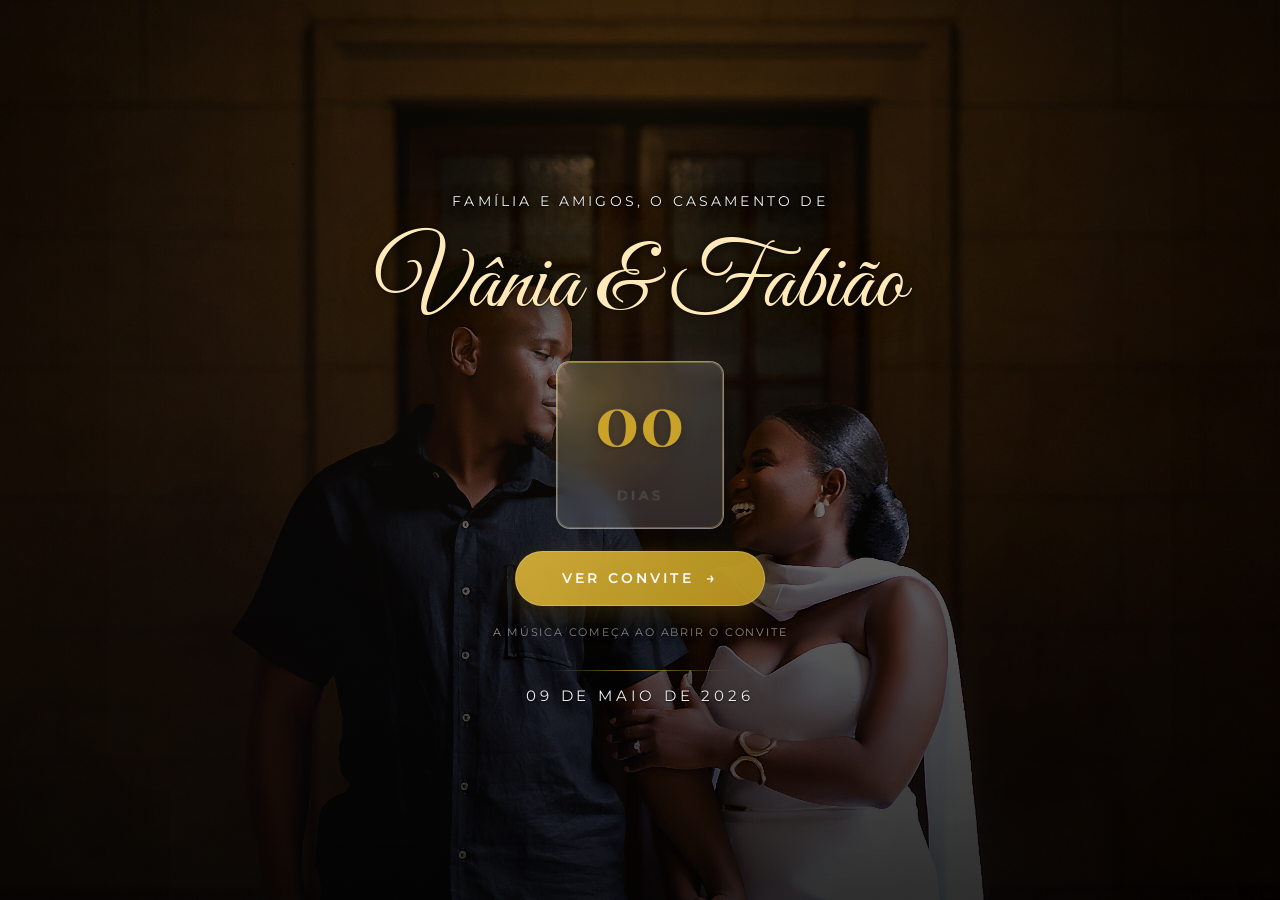
==== index.html @ e062f53d "fix: usar index como capa + corrigir links + limpeza" ====
<!DOCTYPE html>
<html lang="pt-MZ">
<head>
  <meta charset="UTF-8" />
  <meta name="viewport" content="width=device-width, initial-scale=1.0" />
  <title>Vânia & Fabião | Convite de Casamento</title>
  <meta name="description" content="Vânia & Fabião — 09 de Maio de 2026. Com grande alegria, convidamos para celebrar connosco este momento especial." />
  <meta property="og:title" content="Vânia & Fabião | Convite de Casamento" />
  <meta property="og:description" content="Save the Date — 09 de Maio de 2026." />
  <meta property="og:type" content="website" />
  <meta property="og:image" content="https://vaniaefabiao2026.com/images/capa.jpg" />
  <meta name="twitter:card" content="summary_large_image" />
  <meta name="theme-color" content="#1a1a1a" />
  <link rel="icon" href="data:image/svg+xml,%3Csvg xmlns='http://www.w3.org/2000/svg' viewBox='0 0 64 64'%3E%3Cdefs%3E%3CradialGradient id='g' cx='35%25' cy='30%25'%3E%3Cstop offset='0' stop-color='%23F7E7CE'/%3E%3Cstop offset='1' stop-color='%23D4AF37'/%3E%3C/radialGradient%3E%3C/defs%3E%3Crect width='64' height='64' rx='14' fill='%231a1a1a'/%3E%3Cpath d='M32 48s-14-8.6-20-18.6C7 20.5 13 14 20.5 14c4.3 0 8.2 2.2 10.5 5.6C33.3 16.2 37.2 14 41.5 14 49 14 55 20.5 52 29.4 46 39.4 32 48 32 48z' fill='url(%23g)'/%3E%3C/svg%3E" />
  <link rel="preconnect" href="https://fonts.googleapis.com">
  <link rel="preconnect" href="https://fonts.gstatic.com" crossorigin>
  <link href="https://fonts.googleapis.com/css2?family=Great+Vibes&family=Montserrat:wght@300;400;500;600;700&family=Philosopher:wght@400;700&family=Playfair+Display:wght@400;700;900&display=swap" rel="stylesheet">
  <link rel="stylesheet" href="style.css">
</head>
<body>
  <audio id="bgMusic" loop>
    <source src="audio/teeks-first-time.mp3" type="audio/mpeg">
  </audio>

  <main>
    <header class="cover-hero" id="topo" aria-label="Capa do convite">
      <div class="cover-vignette" aria-hidden="true"></div>
      <div class="cover-grain" aria-hidden="true"></div>
      <div class="cover-inner">
        <p class="cover-kicker">Família e amigos, o casamento de</p>

        <h1 class="cover-names">Vânia &amp; Fabião</h1>

        <div class="cover-countdown" aria-label="Contagem regressiva">
          <div class="cover-countdown-box" role="group" aria-label="Dias restantes">
            <div class="cover-days" id="heroDays">00</div>
            <div class="cover-days-label">DIAS</div>
          </div>
        </div>

        <a class="cover-cta" href="convite.html" id="openInvite">Ver convite</a>

        <p class="cover-audio-hint">A música começa ao abrir o convite</p>

        <p class="cover-date" aria-label="Data do casamento">09 de Maio de 2026</p>
      </div>
    </header>
  </main>

  <script src="script.js"></script>
</body>
</html>
---- style.css ----
/* Reset e Variáveis Premium com Melhor Visibilidade */
:root {
  --gold: #D4AF37;
  --gold-dark: #B8941F;
  --gold-light: #F4E5C2;
  --champagne: #F7E7CE;
  --ivory: #FFF8F0;
  --cream: #FAF7F2;
  --platinum: #E5E4E2;
  --diamond: #B9F2FF;
  --rose-gold: #E8B4B8;
  --dark: #1A1A1A;
  --text: #2C2C2C;
  --text-light: #4A4A4A;
  --accent: #8B7355;
  --shadow-soft: rgba(0, 0, 0, 0.08);
  --shadow-medium: rgba(0, 0, 0, 0.12);
  --shadow-strong: rgba(0, 0, 0, 0.16);
  --gold-glow: rgba(212, 175, 55, 0.15);
  --gold-shine: rgba(255, 255, 255, 0.8);
  --soft-dark: rgba(0, 0, 0, 0.55);
  --card: #ffffff;
  --shadow: 0 18px 45px rgba(0, 0, 0, 0.14);
  --radius: 24px;
  --max: 1180px;
}

* {
  box-sizing: border-box;
  margin: 0;
  padding: 0;
}

html {
  scroll-behavior: smooth;
  background-color: var(--ivory);
}

body {
  font-family: 'Montserrat', sans-serif;
  font-weight: 400;
  line-height: 1.6;
  -webkit-font-smoothing: antialiased;
  -moz-osx-font-smoothing: grayscale;
  background: var(--ivory);
  color: var(--text-light);
  overflow-x: hidden;
}

.back-to-cover {
  position: fixed;
  top: 16px;
  left: 16px;
  z-index: 70;
  display: inline-flex;
  align-items: center;
  gap: 6px;
  font-family: 'Philosopher', serif;
  font-size: 0.74rem;
  font-weight: 700;
  letter-spacing: 0.18em;
  text-transform: uppercase;
  color: #3a3228;
  text-decoration: none;
  padding: 11px 18px 11px 14px;
  border-radius: 999px;
  background: rgba(255, 253, 248, 0.82);
  -webkit-backdrop-filter: blur(14px);
  backdrop-filter: blur(14px);
  border: 1px solid rgba(255, 255, 255, 0.9);
  box-shadow:
    0 2px 4px rgba(0, 0, 0, 0.04),
    0 12px 32px rgba(0, 0, 0, 0.12),
    inset 0 1px 0 rgba(255, 255, 255, 0.95);
  transition: transform 0.28s ease, box-shadow 0.28s ease, color 0.2s ease, border-color 0.2s ease;
}

.back-to-cover__glyph {
  font-size: 1.15rem;
  line-height: 1;
  font-weight: 400;
  color: var(--gold-dark);
  opacity: 0.9;
  margin-right: 1px;
}

.back-to-cover:hover {
  transform: translateY(-2px);
  color: var(--gold-dark);
  border-color: rgba(212, 175, 55, 0.45);
  box-shadow:
    0 4px 8px rgba(0, 0, 0, 0.06),
    0 18px 40px rgba(0, 0, 0, 0.14),
    0 0 0 1px rgba(212, 175, 55, 0.2),
    inset 0 1px 0 rgba(255, 255, 255, 1);
}

@media (max-width: 640px) {
  .back-to-cover {
    font-size: 0.68rem;
    padding: 9px 14px 9px 12px;
    top: 12px;
    left: 12px;
    letter-spacing: 0.14em;
  }
}

/* ==========================================
   CAPA (cover) — estilo minimal e premium
   ========================================== */

.cover-hero {
  min-height: 100vh;
  position: relative;
  display: grid;
  place-items: center;
  padding: 56px 18px;
  text-align: center;
  color: rgba(255, 255, 255, 0.92);
  background:
    linear-gradient(180deg, rgba(0, 0, 0, 0.28), rgba(0, 0, 0, 0.42)),
    radial-gradient(circle at 50% 15%, rgba(212, 175, 55, 0.14), transparent 55%),
    radial-gradient(circle at 20% 80%, rgba(232, 180, 184, 0.08), transparent 55%),
    url('images/foto.jpg') center 20%/cover no-repeat;
}

.cover-hero::before {
  content: '';
  position: absolute;
  inset: 0;
  background: linear-gradient(180deg, rgba(0,0,0,0.35), rgba(0,0,0,0.18) 52%, rgba(0,0,0,0.45));
  pointer-events: none;
}

.cover-hero::after {
  content: '';
  position: absolute;
  inset: 0;
  background:
    radial-gradient(circle at 50% 35%, rgba(0,0,0,0.05), rgba(0,0,0,0.38) 72%);
  pointer-events: none;
}

.cover-vignette {
  position: absolute;
  inset: 0;
  pointer-events: none;
  z-index: 1;
  box-shadow: inset 0 0 min(120px, 16vw) rgba(0, 0, 0, 0.14);
  background: radial-gradient(ellipse 78% 72% at 50% 45%, transparent 58%, rgba(0, 0, 0, 0.08) 100%);
}

.cover-grain {
  position: absolute;
  inset: 0;
  pointer-events: none;
  z-index: 1;
  opacity: 0.045;
  mix-blend-mode: overlay;
  background-image: url("data:image/svg+xml,%3Csvg xmlns='http://www.w3.org/2000/svg' width='280' height='280'%3E%3Cfilter id='n'%3E%3CfeTurbulence type='fractalNoise' baseFrequency='0.85' numOctaves='3' stitchTiles='stitch'/%3E%3C/filter%3E%3Crect width='100%25' height='100%25' filter='url(%23n)'/%3E%3C/svg%3E");
  background-size: 220px 220px;
}

.cover-inner {
  position: relative;
  z-index: 2;
  width: min(880px, 92vw);
  display: grid;
  justify-items: center;
  gap: 22px;
}

@media (prefers-reduced-motion: no-preference) {
  .cover-inner {
    animation: coverInnerIn 0.88s cubic-bezier(0.22, 1, 0.36, 1) both;
    animation-delay: 0.05s;
  }
}

@keyframes coverInnerIn {
  from {
    opacity: 0;
    transform: translateY(16px);
  }
  to {
    opacity: 1;
    transform: translateY(0);
  }
}

.cover-kicker {
  margin: 0;
  font-size: 0.9rem;
  letter-spacing: 0.22em;
  text-transform: uppercase;
  color: rgba(255, 255, 255, 0.95);
  text-shadow:
    0 0 1px rgba(0,0,0,0.85),
    0 1px 2px rgba(0,0,0,0.75),
    0 2px 16px rgba(0,0,0,0.55),
    0 4px 28px rgba(0,0,0,0.35);
  transform: translateY(-2px);
}

.cover-names {
  margin: 0;
  font-family: 'Great Vibes', cursive;
  font-weight: 400;
  font-size: clamp(3.2rem, 7.5vw, 5.8rem);
  line-height: 1.04;
  color: #ffe9b8;
  text-shadow:
    0 0 2px rgba(0,0,0,0.55),
    0 1px 0 rgba(0,0,0,0.35),
    0 2px 12px rgba(0,0,0,0.65),
    0 4px 28px rgba(0,0,0,0.45),
    0 0 52px rgba(212, 175, 55, 0.28);
}

.cover-countdown {
  margin-top: 6px;
}

.cover-countdown-box {
  width: min(168px, 52vw);
  aspect-ratio: 1 / 1;
  display: grid;
  place-items: center;
  border-radius: 14px;
  border: 1px solid rgba(255, 255, 255, 0.42);
  background: rgba(255, 255, 255, 0.14);
  -webkit-backdrop-filter: blur(10px);
  backdrop-filter: blur(10px);
  box-shadow:
    0 12px 40px rgba(0,0,0,0.18),
    0 0 0 1px rgba(212, 175, 55, 0.22) inset;
  position: relative;
  overflow: hidden;
}

.cover-countdown-box::before {
  content: '';
  position: absolute;
  inset: 0;
  padding: 1px;
  border-radius: 14px;
  background: linear-gradient(135deg, rgba(212,175,55,0.55), rgba(255,255,255,0.10), rgba(212,175,55,0.28));
  -webkit-mask: linear-gradient(#000 0 0) content-box, linear-gradient(#000 0 0);
  -webkit-mask-composite: xor;
  mask: linear-gradient(#000 0 0) content-box, linear-gradient(#000 0 0);
  mask-composite: exclude;
  pointer-events: none;
  opacity: 0.85;
}

.cover-countdown-box::after {
  content: '';
  position: absolute;
  inset: -20%;
  background: radial-gradient(circle at 30% 30%, rgba(212,175,55,0.18), transparent 45%);
  transform: translateZ(0);
  pointer-events: none;
  animation: coverGlow 6s ease-in-out infinite;
}

.cover-days {
  font-family: 'Playfair Display', serif;
  font-weight: 700;
  font-size: clamp(3.2rem, 8vw, 4.3rem);
  line-height: 1;
  color: #c9a227;
  letter-spacing: 0.02em;
  position: relative;
  z-index: 1;
  animation: coverNumberBreath 3.8s ease-in-out infinite;
  text-shadow:
    0 0 1px rgba(255,255,255,0.4),
    0 1px 2px rgba(0,0,0,0.35),
    0 2px 12px rgba(0,0,0,0.25);
}

.cover-days-label {
  margin-top: -10px;
  font-size: 0.8rem;
  letter-spacing: 0.28em;
  text-transform: uppercase;
  color: rgba(40, 40, 40, 0.82);
  position: relative;
  z-index: 1;
  text-shadow: 0 0 1px rgba(255,255,255,0.5);
}

.cover-cta {
  display: inline-flex;
  align-items: center;
  justify-content: center;
  padding: 14px 46px;
  border-radius: 999px;
  border: 1px solid rgba(255, 255, 255, 0.22);
  background: linear-gradient(135deg, rgba(212, 175, 55, 0.95), rgba(184, 148, 31, 0.95));
  color: rgba(255, 255, 255, 0.96);
  text-transform: uppercase;
  letter-spacing: 0.22em;
  font-weight: 600;
  font-size: 0.9rem;
  box-shadow:
    0 16px 45px rgba(0,0,0,0.35),
    0 8px 25px rgba(212, 175, 55, 0.22);
  transition: transform 0.22s ease, filter 0.22s ease;
  position: relative;
  overflow: hidden;
}

.cover-cta::after {
  content: '→';
  font-size: 1.05em;
  margin-left: 12px;
  opacity: 0.95;
  transform: translateY(-0.5px);
}

.cover-cta::before {
  content: '';
  position: absolute;
  top: -40%;
  left: -40%;
  width: 60%;
  height: 180%;
  background: linear-gradient(90deg, transparent, rgba(255,255,255,0.40), transparent);
  transform: rotate(18deg) translateX(-140%);
  transition: transform 0.45s ease;
  pointer-events: none;
}

.cover-cta:hover {
  transform: translateY(-2px);
  filter: brightness(1.03);
}

.cover-cta:hover::before {
  transform: rotate(18deg) translateX(380%);
}

.cover-audio-hint {
  margin: -4px 0 0;
  padding: 0 12px;
  font-size: 0.7rem;
  letter-spacing: 0.16em;
  line-height: 1.45;
  text-transform: uppercase;
  color: rgba(255, 255, 255, 0.58);
  text-shadow:
    0 0 1px rgba(0, 0, 0, 0.65),
    0 1px 10px rgba(0, 0, 0, 0.35);
  max-width: 22rem;
}

.cover-date {
  margin: 8px 0 0;
  font-size: 0.95rem;
  letter-spacing: 0.25em;
  color: rgba(255, 255, 255, 0.95);
  text-transform: uppercase;
  text-shadow:
    0 0 1px rgba(0,0,0,0.8),
    0 1px 2px rgba(0,0,0,0.65),
    0 2px 16px rgba(0,0,0,0.45);
  position: relative;
  padding-top: 14px;
}

.cover-date::before {
  content: '';
  position: absolute;
  top: 0;
  left: 50%;
  transform: translateX(-50%);
  width: min(180px, 64vw);
  height: 1px;
  background: linear-gradient(90deg, transparent, rgba(212,175,55,0.75), transparent);
  opacity: 0.9;
}

@keyframes coverNumberBreath {
  0%, 100% {
    transform: translateY(0);
    text-shadow:
      0 0 1px rgba(255,255,255,0.4),
      0 1px 2px rgba(0,0,0,0.35),
      0 2px 12px rgba(0,0,0,0.25),
      0 0 18px rgba(212,175,55,0.2);
  }
  50% {
    transform: translateY(-1px);
    text-shadow:
      0 0 1px rgba(255,255,255,0.45),
      0 1px 2px rgba(0,0,0,0.38),
      0 2px 14px rgba(0,0,0,0.28),
      0 0 24px rgba(212,175,55,0.28);
  }
}

@keyframes coverGlow {
  0%, 100% { transform: translateY(0) scale(1); opacity: 0.65; }
  50% { transform: translateY(-6px) scale(1.05); opacity: 0.9; }
}

@media (prefers-reduced-motion: reduce) {
  .cover-days,
  .cover-countdown-box::after,
  .cover-cta::before,
  .cover-inner {
    animation: none !important;
    transition: none !important;
  }

  .cover-inner {
    opacity: 1;
    transform: none;
  }
}

.cover-audio {
  position: fixed;
  right: 18px;
  bottom: 18px;
  left: auto;
  width: 56px;
  height: 56px;
  border-radius: 50%;
  z-index: 1000;
  display: none;
}

@media (max-width: 640px) {
  .cover-hero {
    background:
      linear-gradient(180deg, rgba(0, 0, 0, 0.28), rgba(0, 0, 0, 0.42)),
      radial-gradient(circle at 50% 15%, rgba(212, 175, 55, 0.14), transparent 55%),
      radial-gradient(circle at 20% 80%, rgba(232, 180, 184, 0.08), transparent 55%),
      url('images/foto-cap-mobile.jpg') center 22% / cover no-repeat;
  }
}

@media (max-width: 480px) {
  .cover-inner {
    gap: 16px;
  }

  .cover-kicker {
    font-size: 0.82rem;
    letter-spacing: 0.20em;
    transform: translateY(-4px);
  }

  .cover-names {
    font-size: clamp(3.1rem, 11vw, 4.2rem);
  }

  .cover-countdown {
    margin-top: 2px;
  }

  .cover-cta {
    width: min(320px, 92vw);
    padding: 14px 20px;
  }

  .cover-audio-hint {
    font-size: 0.65rem;
    letter-spacing: 0.12em;
  }
}

img {
  max-width: 100%;
  display: block;
  border-radius: 12px;
  box-shadow: 0 8px 25px rgba(0, 0, 0, 0.1);
}

a {
  color: var(--gold);
  text-decoration: none;
  font-weight: 500;
  transition: color 0.3s ease;
}

a:hover {
  color: var(--gold-dark);
}

.container {
  width: min(92%, var(--max));
  margin: 0 auto;
  padding: 0 20px;
}

.hero {
  min-height: 100vh;
  position: relative;
  display: grid;
  place-items: center;
  overflow: hidden;
  background:
    linear-gradient(rgba(0,0,0,0.46), rgba(0,0,0,0.52)),
    url('images/capa.jpg') center/cover no-repeat;
  color: white;
  text-align: center;
}

.hero-content {
  position: relative;
  z-index: 10;
  text-align: center;
  max-width: 800px;
  margin: 0 auto;
  padding: 0 20px;
}

.eyebrow {
  font-size: 1rem;
  color: var(--gold);
  text-transform: uppercase;
  letter-spacing: 0.3em;
  font-weight: 600;
  margin-bottom: 20px;
  text-shadow: 0 2px 10px rgba(0, 0, 0, 0.5);
}

.names {
  font-family: 'Great Vibes', cursive;
  font-size: clamp(3rem, 8vw, 6rem);
  color: white;
  margin: 0 0 30px;
  font-weight: 400;
  line-height: 1.1;
  text-shadow: 
    0 2px 20px rgba(0, 0, 0, 0.8),
    0 0 40px rgba(212, 175, 55, 0.3);
}

.date {
  font-size: 1.4rem;
  color: var(--gold-light);
  font-weight: 500;
  letter-spacing: 0.2em;
  text-shadow: 0 2px 15px rgba(0, 0, 0, 0.6);
}

/* Overlay Luxuoso Avançado */
.luxury-overlay {
  position: absolute;
  top: 0;
  left: 0;
  right: 0;
  bottom: 0;
  background: 
    radial-gradient(circle at 20% 50%, rgba(212, 175, 55, 0.25) 0%, transparent 50%),
    radial-gradient(circle at 80% 50%, rgba(212, 175, 55, 0.25) 0%, transparent 50%),
    radial-gradient(circle at 50% 20%, rgba(212, 175, 55, 0.15) 0%, transparent 40%),
    radial-gradient(circle at 50% 80%, rgba(212, 175, 55, 0.15) 0%, transparent 40%),
    linear-gradient(135deg, rgba(212, 175, 55, 0.12) 0%, transparent 50%, rgba(212, 175, 55, 0.08) 100%);
  pointer-events: none;
}

/* Pattern Dourado Sutil */
.luxury-overlay::before {
  content: '';
  position: absolute;
  top: 0;
  left: 0;
  right: 0;
  bottom: 0;
  background-image: 
    repeating-linear-gradient(45deg, transparent, transparent 35px, rgba(212, 175, 55, 0.03) 35px, rgba(212, 175, 55, 0.03) 70px),
    repeating-linear-gradient(-45deg, transparent, transparent 35px, rgba(212, 175, 55, 0.03) 35px, rgba(212, 175, 55, 0.03) 70px);
  pointer-events: none;
}

/* Partículas Douradas Premium */
.golden-particles {
  position: absolute;
  top: 0;
  left: 0;
  right: 0;
  bottom: 0;
  pointer-events: none;
  overflow: hidden;
}

.particle {
  position: absolute;
  width: 6px;
  height: 6px;
  background: var(--gold);
  border-radius: 50%;
  box-shadow: 
    0 0 20px rgba(212, 175, 55, 1),
    0 0 40px rgba(212, 175, 55, 0.5),
    inset 0 0 10px rgba(255, 255, 255, 0.5);
  animation: floatUp 10s infinite linear;
}

.particle:nth-child(1) { left: 5%; animation-delay: 0s; width: 4px; height: 4px; }
.particle:nth-child(2) { left: 15%; animation-delay: 1.5s; width: 6px; height: 6px; }
.particle:nth-child(3) { left: 25%; animation-delay: 3s; width: 5px; height: 5px; }
.particle:nth-child(4) { left: 35%; animation-delay: 4.5s; width: 7px; height: 7px; }
.particle:nth-child(5) { left: 45%; animation-delay: 6s; width: 4px; height: 4px; }
.particle:nth-child(6) { left: 55%; animation-delay: 7.5s; width: 6px; height: 6px; }
.particle:nth-child(7) { left: 65%; animation-delay: 9s; width: 5px; height: 5px; }
.particle:nth-child(8) { left: 75%; animation-delay: 2s; width: 8px; height: 8px; }
.particle:nth-child(9) { left: 85%; animation-delay: 5s; width: 4px; height: 4px; }
.particle:nth-child(10) { left: 95%; animation-delay: 8s; width: 6px; height: 6px; }

@keyframes floatUp {
  0% {
    transform: translateY(100vh) rotate(0deg) scale(0);
    opacity: 0;
  }
  5% {
    transform: translateY(95vh) rotate(45deg) scale(1);
    opacity: 1;
  }
  95% {
    transform: translateY(5vh) rotate(315deg) scale(1);
    opacity: 1;
  }
  100% {
    transform: translateY(0) rotate(360deg) scale(0);
    opacity: 0;
  }
}

/* Bordas Douradas Luxuosas */
.golden-border-top,
.golden-border-bottom {
  position: absolute;
  left: 50%;
  transform: translateX(-50%);
  width: 85%;
  height: 3px;
  background: linear-gradient(90deg, 
    transparent 0%, 
    rgba(212, 175, 55, 0.3) 10%,
    var(--gold) 25%, 
    var(--gold) 75%, 
    rgba(212, 175, 55, 0.3) 90%,
    transparent 100%);
  box-shadow: 0 0 20px rgba(212, 175, 55, 0.5);
}

.golden-border-top {
  top: 40px;
}

.golden-border-bottom {
  bottom: 40px;
}

.golden-border-left,
.golden-border-right {
  position: absolute;
  top: 50%;
  transform: translateY(-50%);
  width: 3px;
  height: 70%;
  background: linear-gradient(180deg, 
    transparent 0%, 
    rgba(212, 175, 55, 0.3) 10%,
    var(--gold) 25%, 
    var(--gold) 75%, 
    rgba(212, 175, 55, 0.3) 90%,
    transparent 100%);
  box-shadow: 0 0 20px rgba(212, 175, 55, 0.5);
}

.golden-border-left {
  left: 40px;
}

.golden-border-right {
  right: 40px;
}

/* Cantos Dourados Decorativos */
.golden-corner {
  position: absolute;
  width: 100px;
  height: 100px;
  border: 2px solid var(--gold);
  opacity: 0.8;
}

.golden-corner::before {
  content: '';
  position: absolute;
  width: 20px;
  height: 20px;
  background: var(--gold);
  border-radius: 50%;
}

.golden-corner.top-left {
  top: 30px;
  left: 30px;
  border-right: none;
  border-bottom: none;
}

.golden-corner.top-left::before {
  bottom: -10px;
  right: -10px;
}

.golden-corner.top-right {
  top: 30px;
  right: 30px;
  border-left: none;
  border-bottom: none;
}

.golden-corner.top-right::before {
  bottom: -10px;
  left: -10px;
}

.golden-corner.bottom-left {
  bottom: 30px;
  left: 30px;
  border-right: none;
  border-top: none;
}

.golden-corner.bottom-left::before {
  top: -10px;
  right: -10px;
}

.golden-corner.bottom-right {
  bottom: 30px;
  right: 30px;
  border-left: none;
  border-top: none;
}

.golden-corner.bottom-right::before {
  top: -10px;
  left: -10px;
}

/* Monograma Ultra Luxuoso */
.monogram {
  margin-bottom: 40px;
  animation: fadeInScale 2s ease-out;
  position: relative;
}

.monogram-circle {
  display: inline-flex;
  align-items: center;
  justify-content: center;
  width: 140px;
  height: 140px;
  border: 4px solid var(--gold);
  border-radius: 50%;
  background: 
    radial-gradient(circle at 30% 30%, rgba(255, 255, 255, 0.2), transparent 50%),
    rgba(212, 175, 55, 0.15);
  -webkit-backdrop-filter: blur(15px);
  backdrop-filter: blur(15px);
  position: relative;
  box-shadow: 
    0 0 50px rgba(212, 175, 55, 0.4),
    inset 0 0 50px rgba(212, 175, 55, 0.2),
    0 10px 40px rgba(0, 0, 0, 0.3);
  transition: all 0.5s ease;
}

.monogram-circle:hover {
  transform: scale(1.05);
  box-shadow: 
    0 0 70px rgba(212, 175, 55, 0.6),
    inset 0 0 70px rgba(212, 175, 55, 0.3),
    0 15px 50px rgba(0, 0, 0, 0.4);
}

.monogram-circle::before {
  content: '';
  position: absolute;
  top: -4px;
  left: -4px;
  right: -4px;
  bottom: -4px;
  border: 2px solid var(--gold);
  border-radius: 50%;
  opacity: 0.4;
  animation: pulse 3s infinite;
}

.monogram-circle::after {
  content: '';
  position: absolute;
  top: -8px;
  left: -8px;
  right: -8px;
  bottom: -8px;
  border: 1px solid var(--gold);
  border-radius: 50%;
  opacity: 0.2;
  animation: pulse 3s infinite 0.5s;
}

@keyframes pulse {
  0%, 100% { transform: scale(1); opacity: 0.2; }
  50% { transform: scale(1.1); opacity: 0.6; }
}

.monogram-text {
  font-family: 'Great Vibes', cursive;
  font-size: 3rem;
  color: var(--gold);
  font-weight: 700;
  letter-spacing: 0.15em;
  text-shadow: 
    0 0 30px rgba(212, 175, 55, 0.8),
    0 2px 10px rgba(0, 0, 0, 0.5);
  position: relative;
  z-index: 2;
}

/* Nomes com Design Ultra Premium */
.names {
  margin: 30px 0 40px;
  font-size: clamp(3.5rem, 10vw, 7rem);
  font-weight: 200;
  letter-spacing: 0.03em;
  animation: fadeInUp 2.2s ease-out;
  position: relative;
}

.name-wrapper {
  display: flex;
  align-items: center;
  justify-content: center;
  gap: 25px;
  flex-wrap: wrap;
}

.name {
  display: inline-block;
  position: relative;
  text-shadow: 
    0 0 30px rgba(212, 175, 55, 0.6),
    0 4px 8px rgba(0, 0, 0, 0.4);
  transition: all 0.3s ease;
}

.name:hover {
  transform: translateY(-2px);
  text-shadow: 
    0 0 40px rgba(212, 175, 55, 0.8),
    0 6px 12px rgba(0, 0, 0, 0.5);
}

.name::after {
  content: '';
  position: absolute;
  bottom: -8px;
  left: 50%;
  transform: translateX(-50%);
  width: 90%;
  height: 2px;
  background: linear-gradient(90deg, transparent, var(--gold), transparent);
  box-shadow: 0 0 10px rgba(212, 175, 55, 0.8);
}

.ampersand {
  font-family: 'Great Vibes', cursive;
  font-size: 1.3em;
  color: var(--gold);
  text-shadow: 
    0 0 40px rgba(212, 175, 55, 1),
    0 4px 12px rgba(0, 0, 0, 0.4);
  animation: shimmer 4s infinite;
  position: relative;
}

.ampersand::before {
  content: '';
  position: absolute;
  top: 50%;
  left: 50%;
  transform: translate(-50%, -50%);
  width: 150%;
  height: 150%;
  background: radial-gradient(circle, rgba(212, 175, 55, 0.3), transparent 70%);
  animation: glow 3s infinite;
}

@keyframes shimmer {
  0%, 100% { opacity: 1; transform: scale(1); }
  50% { opacity: 0.8; transform: scale(1.05); }
}

@keyframes glow {
  0%, 100% { opacity: 0.5; transform: scale(1); }
  50% { opacity: 1; transform: scale(1.2); }
}

/* Data Ultra Elegante */
.hero .date-container {
  display: flex;
  align-items: center;
  justify-content: center;
  gap: 20px;
  margin: 40px 0;
  position: relative;
}

.date-line {
  width: 80px;
  height: 2px;
  background: linear-gradient(90deg, transparent, var(--gold), transparent);
  box-shadow: 0 0 15px rgba(212, 175, 55, 0.6);
}

.date-line::before {
  content: '';
  position: absolute;
  top: -3px;
  left: 50%;
  transform: translateX(-50%);
  width: 4px;
  height: 8px;
  background: var(--gold);
  border-radius: 50%;
  box-shadow: 0 0 20px rgba(212, 175, 55, 0.8);
}

.date-line::after {
  content: '';
  position: absolute;
  top: -6px;
  left: 50%;
  transform: translateX(-50%);
  width: 8px;
  height: 2px;
  background: var(--gold);
  border-radius: 50%;
  animation: pulse 2s infinite;
}

.hero .date {
  font-size: 1.5rem;
  letter-spacing: 0.2em;
  color: var(--gold-light);
  font-weight: 500;
  text-shadow: 0 2px 15px rgba(0, 0, 0, 0.6);
  position: relative;
}

.hero .date::before {
  content: '♦';
  position: absolute;
  top: -20px;
  left: 50%;
  transform: translateX(-50%);
  color: var(--gold);
  font-size: 0.8rem;
  opacity: 0.6;
}

.hero .date::after {
  content: '♦';
  position: absolute;
  bottom: -20px;
  left: 50%;
  transform: translateX(-50%);
  color: var(--gold);
  font-size: 0.8rem;
  opacity: 0.6;
}

/* Contagem Regressiva*/
.countdown-luxury {
  margin: 40px 0;
  animation: slideInUp 2.2s ease-out;
}

.countdown-label {
  font-size: 1rem;
  color: rgba(255, 255, 255, 0.8);
  text-transform: uppercase;
  letter-spacing: 0.2em;
  margin-bottom: 10px;
}

.countdown-number {
  font-size: 5rem;
  font-weight: 700;
  color: var(--gold);
  text-shadow: 
    0 0 30px rgba(212, 175, 55, 0.8),
    0 4px 8px rgba(0, 0, 0, 0.3);
  line-height: 1;
  margin-bottom: 15px;
  font-family: 'Montserrat', sans-serif;
}

.countdown-text {
  font-size: 1.1rem;
  color: rgba(255, 255, 255, 0.9);
  margin-bottom: 20px;
  letter-spacing: 0.05em;
}

.countdown-decoration {
  display: flex;
  align-items: center;
  justify-content: center;
  gap: 15px;
}

.decoration-line {
  width: 40px;
  height: 1px;
  background: var(--gold);
}

.decoration-dot {
  width: 8px;
  height: 8px;
  background: var(--gold);
  border-radius: 50%;
  box-shadow: 0 0 10px rgba(212, 175, 55, 0.8);
}

/* Botão Luxury */
.button-container {
  margin: 40px 0;
  animation: fadeInScale 2.5s ease-out;
}

.btn-luxury {
  position: relative;
  display: inline-flex;
  align-items: center;
  justify-content: center;
  padding: 20px 50px;
  border: 2px solid var(--gold);
  background: rgba(212, 175, 55, 0.1);
  -webkit-backdrop-filter: blur(10px);
  backdrop-filter: blur(10px);
  color: var(--gold);
  text-decoration: none;
  font-size: 1.1rem;
  font-weight: 600;
  letter-spacing: 0.1em;
  text-transform: uppercase;
  border-radius: 50px;
  overflow: hidden;
  transition: all 0.4s ease;
  box-shadow: 
    0 0 30px rgba(212, 175, 55, 0.3),
    inset 0 0 30px rgba(212, 175, 55, 0.1);
}

.btn-luxury::before {
  content: '';
  position: absolute;
  top: 0;
  left: -100%;
  width: 100%;
  height: 100%;
  background: linear-gradient(90deg, transparent, rgba(212, 175, 55, 0.4), transparent);
  transition: left 0.5s ease;
}

.btn-luxury:hover::before {
  left: 100%;
}

.btn-luxury:hover {
  transform: translateY(-3px);
  box-shadow: 
    0 10px 40px rgba(212, 175, 55, 0.5),
    inset 0 0 40px rgba(212, 175, 55, 0.2);
  background: rgba(212, 175, 55, 0.2);
}

.btn-text {
  position: relative;
  z-index: 1;
}

.btn-decoration {
  position: absolute;
  top: 50%;
  left: 50%;
  transform: translate(-50%, -50%);
  width: calc(100% - 4px);
  height: calc(100% - 4px);
  border: 1px solid var(--gold);
  border-radius: 50px;
  opacity: 0.6;
}

/* Frase Romântica */
.romantic-quote {
  margin-top: 30px;
  font-family: 'Great Vibes', cursive;
  font-size: 1.3rem;
  color: rgba(255, 255, 255, 0.9);
  font-style: italic;
  text-shadow: 0 2px 8px rgba(0, 0, 0, 0.3);
  animation: fadeIn 3s ease-out;
}

/* Corações Flutuantes */
.floating-hearts {
  position: absolute;
  top: 0;
  left: 0;
  right: 0;
  bottom: 0;
  pointer-events: none;
  overflow: hidden;
}

.heart {
  position: absolute;
  font-size: 1.5rem;
  animation: floatHeart 6s infinite ease-in-out;
  opacity: 0.7;
}

.heart:nth-child(1) { left: 10%; animation-delay: 0s; animation-duration: 7s; }
.heart:nth-child(2) { left: 25%; animation-delay: 1s; animation-duration: 8s; }
.heart:nth-child(3) { left: 40%; animation-delay: 2s; animation-duration: 6s; }
.heart:nth-child(4) { left: 60%; animation-delay: 3s; animation-duration: 7s; }
.heart:nth-child(5) { left: 75%; animation-delay: 4s; animation-duration: 8s; }

@keyframes floatHeart {
  0%, 100% {
    transform: translateY(100vh) rotate(0deg) scale(0.8);
    opacity: 0;
  }
  10% {
    opacity: 0.7;
  }
  50% {
    transform: translateY(50vh) rotate(180deg) scale(1);
    opacity: 0.7;
  }
  100% {
    opacity: 0;
    transform: scale(0) rotate(360deg);
  }
}

/* Parallax Scrolling */
.parallax-element {
  transition: transform 0.1s ease-out;
}

/* Hover Sparkle Elements */
.sparkle-hover {
  position: relative;
  overflow: visible;
}

.sparkle-hover::before {
  content: '';
  position: absolute;
  top: 50%;
  left: 50%;
  width: 100%;
  height: 100%;
  transform: translate(-50%, -50%);
  pointer-events: none;
  z-index: 10;
}

/* Animações Avançadas - Partículas Douradas que Seguem o Mouse */
.golden-particles-container {
  position: fixed;
  top: 0;
  left: 0;
  width: 100%;
  height: 100%;
  pointer-events: none;
  z-index: 1;
  overflow: hidden;
}

.golden-particle {
  position: absolute;
  width: 4px;
  height: 4px;
  background: radial-gradient(circle, var(--gold), var(--gold-light));
  border-radius: 50%;
  pointer-events: none;
  animation: particleFade 2s ease-out forwards;
  box-shadow: 0 0 10px var(--gold-glow);
}

@keyframes particleFade {
  0% {
    opacity: 1;
    transform: translate(0, 0) scale(1);
  }
  100% {
    opacity: 0;
    transform: translate(var(--tx), var(--ty)) scale(0.3);
  }
}

/* Confetti Animation */
.confetti-container {
  position: fixed;
  top: 0;
  left: 0;
  width: 100%;
  height: 100%;
  pointer-events: none;
  z-index: 9999;
  overflow: hidden;
}

.confetti {
  position: absolute;
  width: 10px;
  height: 10px;
  background: var(--gold);
  pointer-events: none;
  animation: confettiFall 3s ease-out forwards;
}

.confetti:nth-child(odd) {
  background: var(--gold-light);
  width: 8px;
  height: 8px;
}

.confetti:nth-child(even) {
  background: var(--gold-dark);
  width: 12px;
  height: 12px;
}

.confetti:nth-child(3n) {
  background: var(--rose-gold);
  width: 6px;
  height: 6px;
  border-radius: 50%;
}

@keyframes confettiFall {
  0% {
    opacity: 1;
    transform: translateY(-100vh) rotate(0deg);
  }
  100% {
    opacity: 0;
    transform: translateY(100vh) rotate(720deg);
  }
}

/* Floating Hearts com Física Realista */
.floating-hearts-container {
  position: fixed;
  top: 0;
  left: 0;
  width: 100%;
  height: 100%;
  pointer-events: none;
  z-index: 2;
  overflow: hidden;
}

.golden-particles-container,
.floating-hearts-container,
.sparkle-container {
  transition: opacity 0.5s ease;
}

body.hero-intro-in-view .golden-particles-container,
body.hero-intro-in-view .floating-hearts-container,
body.hero-intro-in-view .sparkle-container {
  opacity: 0.34;
}

.floating-heart {
  position: absolute;
  font-size: 20px;
  color: var(--gold);
  pointer-events: none;
  animation: floatUp 4s ease-out forwards;
  text-shadow: 0 0 20px var(--gold-glow);
}

.floating-heart:nth-child(odd) {
  color: var(--rose-gold);
  font-size: 16px;
}

.floating-heart:nth-child(even) {
  color: var(--gold-light);
  font-size: 24px;
}

@keyframes floatUp {
  0% {
    opacity: 0;
    transform: translateY(100vh) scale(0) rotate(0deg);
  }
  10% {
    opacity: 1;
    transform: translateY(90vh) scale(1) rotate(10deg);
  }
  90% {
    opacity: 1;
    transform: translateY(10vh) scale(1.2) rotate(-10deg);
  }
  100% {
    opacity: 0;
    transform: translateY(-10vh) scale(0.8) rotate(0deg);
  }
}

/* Sparkle Effects em Hover */
.sparkle-container {
  position: absolute;
  top: 0;
  left: 0;
  width: 100%;
  height: 100%;
  pointer-events: none;
  z-index: 3;
  overflow: hidden;
}

.sparkle {
  position: absolute;
  width: 3px;
  height: 3px;
  background: white;
  border-radius: 50%;
  pointer-events: none;
  animation: sparkleAnim 1s ease-out forwards;
  box-shadow: 0 0 6px white, 0 0 12px var(--gold);
}

@keyframes sparkleAnim {
  0% {
    opacity: 0;
    transform: scale(0) rotate(0deg);
  }
  50% {
    opacity: 1;
    transform: scale(1) rotate(180deg);
  }
  100% {
    opacity: 0;
    transform: scale(0) rotate(360deg);
  }
}

/* Parallax Scrolling */
.parallax-element {
  transition: transform 0.1s ease-out;
}

/* Hover Sparkle Elements */
.sparkle-hover {
  position: relative;
  overflow: visible;
}

.sparkle-hover::before {
  content: '';
  position: absolute;
  top: 50%;
  left: 50%;
  width: 100%;
  height: 100%;
  transform: translate(-50%, -50%);
  pointer-events: none;
  z-index: 10;
}

/* Toast Indicador de Música */
.music-toast {
  position: fixed;
  top: 20px;
  right: 20px;
  background: linear-gradient(135deg, rgba(212, 175, 55, 0.95), rgba(184, 148, 31, 0.95));
  color: white;
  padding: 15px 20px;
  border-radius: 12px;
  font-family: 'Montserrat', sans-serif;
  font-size: 0.9rem;
  font-weight: 500;
  box-shadow: 
    0 8px 25px rgba(212, 175, 55, 0.3),
    0 4px 12px rgba(0, 0, 0, 0.15);
  z-index: 10000;
  opacity: 0;
  transform: translateX(100px) translateY(-20px);
  transition: all 0.4s cubic-bezier(0.68, -0.55, 0.265, 1.55);
  -webkit-backdrop-filter: blur(10px);
  backdrop-filter: blur(10px);
  border: 1px solid rgba(255, 255, 255, 0.2);
  display: flex;
  align-items: center;
  gap: 10px;
  max-width: 300px;
}

.music-toast.show {
  opacity: 1;
  transform: translateX(0) translateY(0);
}

.music-toast.hide {
  opacity: 0;
  transform: translateX(100px) translateY(-20px);
}

.music-toast .music-icon {
  font-size: 1.2rem;
  animation: pulse 2s infinite;
}

.music-toast .music-info {
  flex: 1;
  line-height: 1.4;
}

.music-toast .song-title {
  font-weight: 600;
  margin-bottom: 2px;
}

.music-toast .artist-name {
  font-size: 0.8rem;
  opacity: 0.9;
}

/* Mensagem de Interação do Usuário */
.user-interaction-message {
  font-family: 'Montserrat', sans-serif;
}

.message-content {
  display: flex;
  align-items: center;
  gap: 15px;
}

.message-content .music-icon {
  font-size: 2rem;
  animation: pulse 2s infinite;
}

.message-text {
  flex: 1;
  line-height: 1.4;
}

.message-text strong {
  display: block;
  font-size: 1.1rem;
  margin-bottom: 5px;
  font-weight: 600;
}

.message-text small {
  display: block;
  font-size: 0.9rem;
  opacity: 0.9;
  margin-top: 5px;
}

@keyframes messageSlideIn {
  0% {
    opacity: 0;
    transform: translate(-50%, -50%) scale(0.8);
  }
  100% {
    opacity: 1;
    transform: translate(-50%, -50%) scale(1);
  }
}

@keyframes messageSlideOut {
  0% {
    opacity: 1;
    transform: translate(-50%, -50%) scale(1);
  }
  100% {
    opacity: 0;
    transform: translate(-50%, -50%) scale(0.8);
  }
}

/* ==========================================
   CAPA CINEMATOGRÁFICA ESPETACULAR
   ========================================== */

/* Background Cinematográfico */
.cinematic-bg {
  position: fixed;
  top: 0;
  left: 0;
  width: 100%;
  height: 100%;
  z-index: -2;
  background: linear-gradient(135deg, #1a1a2e 0%, #16213e 25%, #0f3460 50%, #533483 75%, #e94560 100%);
}

.bg-gradient {
  position: absolute;
  top: 0;
  left: 0;
  width: 100%;
  height: 100%;
  background: radial-gradient(circle at 20% 50%, rgba(212, 175, 55, 0.3) 0%, transparent 50%),
              radial-gradient(circle at 80% 80%, rgba(233, 69, 96, 0.2) 0%, transparent 50%),
              radial-gradient(circle at 40% 20%, rgba(83, 52, 131, 0.3) 0%, transparent 50%);
  animation: gradientShift 15s ease-in-out infinite;
}

.bg-particles {
  position: absolute;
  top: 0;
  left: 0;
  width: 100%;
  height: 100%;
  background-image: 
    radial-gradient(2px 2px at 20px 30px, rgba(255, 255, 255, 0.3), transparent),
    radial-gradient(2px 2px at 40px 70px, rgba(212, 175, 55, 0.4), transparent),
    radial-gradient(1px 1px at 50px 50px, rgba(255, 255, 255, 0.5), transparent),
    radial-gradient(1px 1px at 80px 10px, rgba(212, 175, 55, 0.3), transparent),
    radial-gradient(2px 2px at 130px 80px, rgba(255, 255, 255, 0.4), transparent);
  background-repeat: repeat;
  background-size: 200px 200px;
  animation: particlesFloat 20s linear infinite;
}

.bg-light-rays {
  position: absolute;
  top: -50%;
  left: -50%;
  width: 200%;
  height: 200%;
  background: conic-gradient(from 0deg at 50% 50%, 
    transparent 0deg, 
    rgba(212, 175, 55, 0.1) 45deg, 
    transparent 90deg, 
    rgba(233, 69, 96, 0.1) 135deg, 
    transparent 180deg, 
    rgba(212, 175, 55, 0.1) 225deg, 
    transparent 270deg, 
    rgba(233, 69, 96, 0.1) 315deg, 
    transparent 360deg);
  animation: lightRaysRotate 30s linear infinite;
}

/* Overlay Mágico */
.magic-overlay {
  position: absolute;
  top: 0;
  left: 0;
  width: 100%;
  height: 100%;
  background: radial-gradient(circle at center, transparent 0%, rgba(0, 0, 0, 0.4) 100%);
  z-index: 1;
}

/* Partículas Douradas Flutuantes */
.golden-particles-container {
  position: absolute;
  top: 0;
  left: 0;
  width: 100%;
  height: 100%;
  z-index: 2;
  pointer-events: none;
}

.golden-particle {
  position: absolute;
  width: 4px;
  height: 4px;
  background: radial-gradient(circle, #D4AF37 0%, #B8941F 50%, transparent 70%);
  border-radius: 50%;
  box-shadow: 0 0 10px rgba(212, 175, 55, 0.8);
  animation: goldenParticleFloat 8s ease-in-out infinite;
}

.golden-particle:nth-child(1) { top: 10%; left: 20%; animation-delay: 0s; }
.golden-particle:nth-child(2) { top: 20%; left: 80%; animation-delay: 1s; }
.golden-particle:nth-child(3) { top: 30%; left: 10%; animation-delay: 2s; }
.golden-particle:nth-child(4) { top: 40%; left: 90%; animation-delay: 3s; }
.golden-particle:nth-child(5) { top: 50%; left: 30%; animation-delay: 4s; }
.golden-particle:nth-child(6) { top: 60%; left: 70%; animation-delay: 5s; }
.golden-particle:nth-child(7) { top: 70%; left: 15%; animation-delay: 6s; }
.golden-particle:nth-child(8) { top: 80%; left: 85%; animation-delay: 7s; }
.golden-particle:nth-child(9) { top: 90%; left: 40%; animation-delay: 8s; }
.golden-particle:nth-child(10) { top: 15%; left: 60%; animation-delay: 9s; }
.golden-particle:nth-child(11) { top: 25%; left: 35%; animation-delay: 10s; }
.golden-particle:nth-child(12) { top: 35%; left: 75%; animation-delay: 11s; }
.golden-particle:nth-child(13) { top: 45%; left: 25%; animation-delay: 12s; }
.golden-particle:nth-child(14) { top: 55%; left: 65%; animation-delay: 13s; }
.golden-particle:nth-child(15) { top: 65%; left: 45%; animation-delay: 14s; }

/* Anéis de Casamento Animados */
.wedding-rings {
  position: absolute;
  top: 50%;
  left: 50%;
  transform: translate(-50%, -50%);
  z-index: 2;
  pointer-events: none;
}

.ring {
  position: absolute;
  border: 3px solid #D4AF37;
  border-radius: 50%;
  box-shadow: 0 0 20px rgba(212, 175, 55, 0.6);
}

.ring-left {
  width: 80px;
  height: 80px;
  top: -40px;
  left: -60px;
  animation: ringFloatLeft 6s ease-in-out infinite;
}

.ring-right {
  width: 80px;
  height: 80px;
  top: -40px;
  left: -20px;
  animation: ringFloatRight 6s ease-in-out infinite;
}

.diamond {
  position: absolute;
  width: 20px;
  height: 20px;
  background: linear-gradient(45deg, #ffffff 0%, #D4AF37 50%, #ffffff 100%);
  transform: rotate(45deg);
  top: -30px;
  left: -40px;
  box-shadow: 0 0 30px rgba(212, 175, 55, 0.8);
  animation: diamondSparkle 2s ease-in-out infinite;
}

/* Conteúdo Principal da Capa */
.hero-content {
  position: relative;
  z-index: 10;
  text-align: center;
  padding: 60px 20px;
  max-width: 800px;
  margin: 0 auto;
}

/* Selo Premium */
.premium-seal {
  margin-bottom: 40px;
  animation: sealBounce 3s ease-in-out infinite;
}

.seal-inner {
  display: inline-block;
  background: linear-gradient(135deg, #D4AF37 0%, #B8941F 50%, #D4AF37 100%);
  color: white;
  padding: 12px 30px;
  border-radius: 30px;
  font-family: 'Playfair Display', serif;
  font-weight: 700;
  font-size: 0.9rem;
  letter-spacing: 2px;
  text-transform: uppercase;
  box-shadow: 0 8px 25px rgba(212, 175, 55, 0.4);
  position: relative;
  overflow: hidden;
}

.seal-inner::before {
  content: '';
  position: absolute;
  top: -50%;
  left: -50%;
  width: 200%;
  height: 200%;
  background: linear-gradient(45deg, transparent 0%, rgba(255, 255, 255, 0.3) 50%, transparent 100%);
  animation: sealShine 4s ease-in-out infinite;
}

/* Monograma Extravagante */
.monogram-luxury {
  margin-bottom: 50px;
  position: relative;
}

.monogram-frame {
  display: inline-block;
  width: 150px;
  height: 150px;
  background: linear-gradient(135deg, #D4AF37 0%, #B8941F 50%, #D4AF37 100%);
  border-radius: 50%;
  position: relative;
  box-shadow: 0 15px 40px rgba(212, 175, 55, 0.5);
  animation: monogramRotate 20s linear infinite;
}

.monogram-inner {
  position: absolute;
  top: 50%;
  left: 50%;
  transform: translate(-50%, -50%);
  width: 130px;
  height: 130px;
  background: linear-gradient(135deg, #1a1a2e 0%, #16213e 100%);
  border-radius: 50%;
  display: flex;
  align-items: center;
  justify-content: center;
  font-family: 'Playfair Display', serif;
  font-size: 2.5rem;
  font-weight: 900;
  color: #D4AF37;
  letter-spacing: 2px;
}

.monogram-letter {
  display: inline-block;
  animation: letterPulse 2s ease-in-out infinite;
}

.monogram-letter:first-child {
  animation-delay: 0s;
}

.monogram-letter:last-child {
  animation-delay: 1s;
}

.monogram-symbol {
  margin: 0 5px;
  color: #e94560;
  animation: symbolGlow 3s ease-in-out infinite;
}

.monogram-glow {
  position: absolute;
  top: 50%;
  left: 50%;
  transform: translate(-50%, -50%);
  width: 200px;
  height: 200px;
  background: radial-gradient(circle, rgba(212, 175, 55, 0.3) 0%, transparent 70%);
  border-radius: 50%;
  animation: monogramGlow 4s ease-in-out infinite;
}

/* Título Principal */
.wedding-title {
  margin-bottom: 50px;
}

.title-subtitle {
  font-family: 'Montserrat', sans-serif;
  font-size: 1rem;
  font-weight: 300;
  color: rgba(255, 255, 255, 0.8);
  margin-bottom: 20px;
  letter-spacing: 1px;
  text-transform: uppercase;
}

.couple-names {
  font-family: 'Great Vibes', cursive;
  font-size: 4.5rem;
  font-weight: 400;
  color: white;
  margin: 0;
  line-height: 1.2;
  text-shadow: 0 4px 20px rgba(0, 0, 0, 0.5);
  animation: titleGlow 3s ease-in-out infinite;
}

.name-first, .name-second {
  display: inline-block;
  animation: nameFloat 4s ease-in-out infinite;
}

.name-first {
  animation-delay: 0s;
}

.name-second {
  animation-delay: 2s;
}

.name-ampersand {
  color: #D4AF37;
  margin: 0 15px;
  font-size: 3.5rem;
  animation: ampersandSparkle 2s ease-in-out infinite;
}

.title-divider {
  display: flex;
  align-items: center;
  justify-content: center;
  margin-top: 30px;
  gap: 20px;
}

.divider-line {
  width: 100px;
  height: 2px;
  background: linear-gradient(90deg, transparent, #D4AF37, transparent);
  animation: dividerGlow 3s ease-in-out infinite;
}

.divider-heart {
  font-size: 1.5rem;
  color: #e94560;
  animation: heartBeat 1.5s ease-in-out infinite;
}

/* Data com Design Espectacular */
.date-showcase {
  display: flex;
  align-items: center;
  justify-content: center;
  gap: 30px;
  margin-bottom: 50px;
  flex-wrap: wrap;
}

.date-card {
  background: linear-gradient(135deg, rgba(212, 175, 55, 0.2) 0%, rgba(212, 175, 55, 0.1) 100%);
  border: 2px solid #D4AF37;
  border-radius: 15px;
  padding: 20px;
  text-align: center;
  box-shadow: 0 10px 30px rgba(212, 175, 55, 0.3);
  -webkit-backdrop-filter: blur(10px);
  backdrop-filter: blur(10px);
  animation: dateCardFloat 6s ease-in-out infinite;
}

.date-day {
  font-family: 'Playfair Display', serif;
  font-size: 3rem;
  font-weight: 900;
  color: #D4AF37;
  line-height: 1;
}

.date-month {
  font-family: 'Montserrat', sans-serif;
  font-size: 1rem;
  font-weight: 600;
  color: white;
  text-transform: uppercase;
  letter-spacing: 2px;
  margin: 5px 0;
}

.date-year {
  font-family: 'Playfair Display', serif;
  font-size: 1.5rem;
  font-weight: 700;
  color: rgba(255, 255, 255, 0.8);
}

.date-details {
  text-align: left;
}

.date-weekday {
  font-family: 'Montserrat', sans-serif;
  font-size: 1.2rem;
  font-weight: 600;
  color: white;
  margin-bottom: 5px;
}

.date-time {
  font-family: 'Montserrat', sans-serif;
  font-size: 1rem;
  color: rgba(255, 255, 255, 0.8);
}

/* Contagem Regressiva Cinematográfica */
.countdown-cinematic {
  margin-bottom: 50px;
  padding: 30px;
  background: linear-gradient(135deg, rgba(233, 69, 96, 0.1) 0%, rgba(212, 175, 55, 0.1) 100%);
  border: 1px solid rgba(212, 175, 55, 0.3);
  border-radius: 20px;
  -webkit-backdrop-filter: blur(10px);
  backdrop-filter: blur(10px);
  animation: countdownPulse 4s ease-in-out infinite;
}

.countdown-header {
  display: flex;
  align-items: center;
  justify-content: center;
  gap: 10px;
  margin-bottom: 20px;
}

.countdown-label {
  font-family: 'Montserrat', sans-serif;
  font-size: 1.2rem;
  font-weight: 500;
  color: white;
  text-transform: uppercase;
  letter-spacing: 1px;
}

.countdown-sparkle {
  font-size: 1.5rem;
  animation: sparkleRotate 2s linear infinite;
}

.countdown-display {
  display: flex;
  align-items: baseline;
  justify-content: center;
  gap: 10px;
  margin-bottom: 15px;
}

.countdown-number {
  font-family: 'Playfair Display', serif;
  font-size: 4rem;
  font-weight: 900;
  color: #D4AF37;
  text-shadow: 0 0 20px rgba(212, 175, 55, 0.5);
  animation: numberPulse 2s ease-in-out infinite;
}

.countdown-suffix {
  font-family: 'Montserrat', sans-serif;
  font-size: 1.5rem;
  font-weight: 600;
  color: white;
  text-transform: uppercase;
}

.countdown-message {
  font-family: 'Montserrat', sans-serif;
  font-size: 1rem;
  color: rgba(255, 255, 255, 0.8);
  margin-bottom: 20px;
}

.countdown-progress {
  width: 100%;
  height: 4px;
  background: rgba(255, 255, 255, 0.2);
  border-radius: 2px;
  overflow: hidden;
}

.progress-bar {
  height: 100%;
  background: linear-gradient(90deg, #D4AF37 0%, #e94560 100%);
  border-radius: 2px;
  animation: progressGrow 10s ease-in-out infinite;
}

/* Botão Mágico */
.button-magical {
  margin-bottom: 50px;
}

.btn-magic {
  position: relative;
  display: inline-block;
  padding: 20px 60px;
  background: linear-gradient(135deg, #D4AF37 0%, #B8941F 50%, #D4AF37 100%);
  color: white;
  text-decoration: none;
  font-family: 'Montserrat', sans-serif;
  font-size: 1.2rem;
  font-weight: 600;
  border-radius: 50px;
  overflow: hidden;
  transition: all 0.3s ease;
  box-shadow: 0 10px 30px rgba(212, 175, 55, 0.4);
  text-transform: uppercase;
  letter-spacing: 2px;
}

.btn-bg {
  position: absolute;
  top: 0;
  left: -100%;
  width: 100%;
  height: 100%;
  background: linear-gradient(90deg, transparent, rgba(255, 255, 255, 0.3), transparent);
  transition: left 0.5s ease;
}

.btn-magic:hover .btn-bg {
  left: 100%;
}

.btn-text {
  position: relative;
  z-index: 2;
}

.btn-sparkles {
  position: absolute;
  top: 50%;
  left: 50%;
  transform: translate(-50%, -50%);
  width: 100%;
  height: 100%;
  pointer-events: none;
}

.sparkle {
  position: absolute;
  font-size: 1rem;
  animation: sparkleFloat 3s ease-in-out infinite;
}

.sparkle:nth-child(1) { top: 20%; left: 20%; animation-delay: 0s; }
.sparkle:nth-child(2) { top: 20%; right: 20%; animation-delay: 1s; }
.sparkle:nth-child(3) { bottom: 20%; left: 50%; animation-delay: 2s; }

.btn-arrow {
  position: absolute;
  right: 20px;
  top: 50%;
  transform: translateY(-50%);
  font-size: 1.2rem;
  transition: transform 0.3s ease;
}

.btn-magic:hover .btn-arrow {
  transform: translateY(-50%) translateX(5px);
}

.btn-magic:hover {
  transform: translateY(-3px);
  box-shadow: 0 15px 40px rgba(212, 175, 55, 0.6);
}

/* Frase Poética */
.poetic-quote {
  margin-bottom: 50px;
  position: relative;
  padding: 0 40px;
}

.quote-mark {
  font-family: 'Great Vibes', cursive;
  font-size: 3rem;
  color: rgba(212, 175, 55, 0.6);
  position: absolute;
  top: -20px;
}

.quote-mark.opening {
  left: 0;
}

.quote-mark.closing {
  right: 0;
}

.quote-text {
  font-family: 'Playfair Display', serif;
  font-size: 1.3rem;
  font-style: italic;
  color: white;
  line-height: 1.6;
  margin: 0;
  text-shadow: 0 2px 10px rgba(0, 0, 0, 0.3);
}

/* Indicadores Sociais */
.social-indicators {
  display: flex;
  justify-content: center;
  gap: 40px;
  flex-wrap: wrap;
}

.indicator {
  display: flex;
  flex-direction: column;
  align-items: center;
  gap: 10px;
  animation: indicatorFloat 4s ease-in-out infinite;
}

.indicator:nth-child(1) { animation-delay: 0s; }
.indicator:nth-child(2) { animation-delay: 1.3s; }
.indicator:nth-child(3) { animation-delay: 2.6s; }

.indicator-icon {
  font-size: 2rem;
  animation: iconBounce 2s ease-in-out infinite;
}

.indicator-text {
  font-family: 'Montserrat', sans-serif;
  font-size: 0.9rem;
  font-weight: 500;
  color: rgba(255, 255, 255, 0.8);
  text-align: center;
  max-width: 120px;
}

/* Corações Flutuantes */
.floating-hearts {
  position: absolute;
  top: 0;
  left: 0;
  width: 100%;
  height: 100%;
  pointer-events: none;
  z-index: 5;
}

.floating-heart {
  position: absolute;
  font-size: 1.5rem;
  animation: heartFloat 6s ease-in-out infinite;
}

.floating-heart:nth-child(1) { top: 10%; left: 10%; animation-delay: 0s; }
.floating-heart:nth-child(2) { top: 20%; right: 15%; animation-delay: 1s; }
.floating-heart:nth-child(3) { top: 30%; left: 80%; animation-delay: 2s; }
.floating-heart:nth-child(4) { top: 40%; right: 25%; animation-delay: 3s; }
.floating-heart:nth-child(5) { top: 50%; left: 5%; animation-delay: 4s; }
.floating-heart:nth-child(6) { top: 60%; right: 10%; animation-delay: 5s; }

/* Elementos Decorativos Inferiores */
.bottom-decorations {
  position: absolute;
  bottom: 40px;
  left: 0;
  width: 100%;
  display: flex;
  justify-content: space-between;
  align-items: center;
  padding: 0 40px;
  z-index: 5;
}

.floral-left, .floral-right {
  font-size: 2rem;
  animation: floralSwing 4s ease-in-out infinite;
}

.floral-right {
  animation-delay: 2s;
}

.ribbon-banner {
  background: linear-gradient(135deg, rgba(212, 175, 55, 0.8) 0%, rgba(184, 148, 31, 0.8) 100%);
  padding: 10px 30px;
  border-radius: 25px;
  box-shadow: 0 5px 20px rgba(212, 175, 55, 0.4);
}

.ribbon-text {
  font-family: 'Montserrat', sans-serif;
  font-size: 0.9rem;
  font-weight: 600;
  color: white;
  text-transform: uppercase;
  letter-spacing: 1px;
}

/* Botão de Áudio Flutuante */
.audio-toggle-float {
  position: fixed;
  bottom: 30px;
  right: 30px;
  width: 60px;
  height: 60px;
  background: linear-gradient(135deg, #D4AF37 0%, #B8941F 100%);
  border: none;
  border-radius: 50%;
  cursor: pointer;
  box-shadow: 0 8px 25px rgba(212, 175, 55, 0.4);
  z-index: 1000;
  transition: all 0.3s ease;
  display: flex;
  align-items: center;
  justify-content: center;
}

.audio-toggle-float:hover {
  transform: scale(1.1);
  box-shadow: 0 12px 35px rgba(212, 175, 55, 0.6);
}

.audio-icon {
  font-size: 1.5rem;
}

/* Animações Espectaculares */
@keyframes gradientShift {
  0%, 100% { transform: scale(1) rotate(0deg); }
  50% { transform: scale(1.1) rotate(180deg); }
}

@keyframes particlesFloat {
  0% { transform: translateY(0) translateX(0); }
  100% { transform: translateY(-100px) translateX(100px); }
}

@keyframes lightRaysRotate {
  0% { transform: rotate(0deg); }
  100% { transform: rotate(360deg); }
}

@keyframes goldenParticleFloat {
  0%, 100% { transform: translateY(0) scale(1); opacity: 0.8; }
  50% { transform: translateY(-30px) scale(1.2); opacity: 1; }
}

@keyframes ringFloatLeft {
  0%, 100% { transform: translate(0, 0) rotate(-5deg); }
  50% { transform: translate(10px, -20px) rotate(5deg); }
}

@keyframes ringFloatRight {
  0%, 100% { transform: translate(0, 0) rotate(5deg); }
  50% { transform: translate(-10px, -20px) rotate(-5deg); }
}

@keyframes diamondSparkle {
  0%, 100% { transform: rotate(45deg) scale(1); opacity: 0.8; }
  50% { transform: rotate(45deg) scale(1.3); opacity: 1; }
}

@keyframes sealBounce {
  0%, 100% { transform: translateY(0); }
  50% { transform: translateY(-10px); }
}

@keyframes sealShine {
  0% { transform: translateX(-100%) translateY(-100%); }
  100% { transform: translateX(100%) translateY(100%); }
}

@keyframes monogramRotate {
  0% { transform: rotate(0deg); }
  100% { transform: rotate(360deg); }
}

@keyframes letterPulse {
  0%, 100% { transform: scale(1); }
  50% { transform: scale(1.1); }
}

@keyframes symbolGlow {
  0%, 100% { text-shadow: 0 0 10px rgba(233, 69, 96, 0.5); }
  50% { text-shadow: 0 0 20px rgba(233, 69, 96, 0.8); }
}

@keyframes monogramGlow {
  0%, 100% { transform: translate(-50%, -50%) scale(1); opacity: 0.3; }
  50% { transform: translate(-50%, -50%) scale(1.2); opacity: 0.6; }
}

@keyframes titleGlow {
  0%, 100% { text-shadow: 0 4px 20px rgba(0, 0, 0, 0.5); }
  50% { text-shadow: 0 4px 30px rgba(212, 175, 55, 0.3); }
}

@keyframes nameFloat {
  0%, 100% { transform: translateY(0); }
  50% { transform: translateY(-5px); }
}

@keyframes ampersandSparkle {
  0%, 100% { transform: scale(1); text-shadow: 0 0 10px rgba(212, 175, 55, 0.5); }
  50% { transform: scale(1.2); text-shadow: 0 0 20px rgba(212, 175, 55, 0.8); }
}

@keyframes dividerGlow {
  0%, 100% { opacity: 0.5; }
  50% { opacity: 1; }
}

@keyframes heartBeat {
  0%, 100% { transform: scale(1); }
  50% { transform: scale(1.2); }
}

@keyframes dateCardFloat {
  0%, 100% { transform: translateY(0); }
  50% { transform: translateY(-10px); }
}

@keyframes countdownPulse {
  0%, 100% { transform: scale(1); }
  50% { transform: scale(1.02); }
}

@keyframes sparkleRotate {
  0% { transform: rotate(0deg); }
  100% { transform: rotate(360deg); }
}

@keyframes numberPulse {
  0%, 100% { transform: scale(1); }
  50% { transform: scale(1.05); }
}

@keyframes progressGrow {
  0% { width: 0%; }
  100% { width: 100%; }
}

@keyframes sparkleFloat {
  0%, 100% { transform: translateY(0) scale(1); opacity: 0; }
  50% { transform: translateY(-20px) scale(1.2); opacity: 1; }
}

@keyframes indicatorFloat {
  0%, 100% { transform: translateY(0); }
  50% { transform: translateY(-8px); }
}

@keyframes iconBounce {
  0%, 100% { transform: translateY(0); }
  50% { transform: translateY(-5px); }
}

@keyframes heartFloat {
  0%, 100% { transform: translateY(0) rotate(0deg); opacity: 0.8; }
  50% { transform: translateY(-40px) rotate(180deg); opacity: 1; }
}

@keyframes floralSwing {
  0%, 100% { transform: rotate(-5deg); }
  50% { transform: rotate(5deg); }
}

/* Responsive Design para Capa */
@media (max-width: 768px) {
  .couple-names {
    font-size: 3rem;
  }
  
  .date-showcase {
    flex-direction: column;
    gap: 20px;
  }
  
  .countdown-number {
    font-size: 3rem;
  }
  
  .social-indicators {
    gap: 20px;
  }
  
  .bottom-decorations {
    flex-direction: column;
    gap: 20px;
    align-items: center;
  }
}

/* ==========================================
   SISTEMA DE PEDIDOS DE BEBIDAS - TEMA DOURADO
   ========================================== */

.drink-box {
  background: linear-gradient(135deg, rgba(212, 175, 55, 0.15) 0%, rgba(218, 165, 32, 0.15) 100%);
  border: 2px solid rgba(212, 175, 55, 0.4);
  position: relative;
  overflow: hidden;
  border-radius: 20px;
  -webkit-backdrop-filter: blur(15px);
  backdrop-filter: blur(15px);
  box-shadow: 0 8px 32px rgba(212, 175, 55, 0.2);
  transition: all 0.4s ease;
}

.drink-box:hover {
  transform: translateY(-2px);
  box-shadow: 0 12px 40px rgba(212, 175, 55, 0.3);
  border-color: rgba(212, 175, 55, 0.6);
}

.drink-box::before {
  content: '';
  position: absolute;
  top: -50%;
  left: -50%;
  width: 200%;
  height: 200%;
  background: conic-gradient(from 0deg at 50% 50%, 
    transparent 0deg, 
    rgba(212, 175, 55, 0.15) 45deg, 
    transparent 90deg, 
    rgba(218, 165, 32, 0.15) 135deg, 
    transparent 180deg, 
    rgba(212, 175, 55, 0.15) 225deg, 
    transparent 270deg, 
    rgba(218, 165, 32, 0.15) 315deg, 
    transparent 360deg);
  animation: drinkRaysRotate 25s linear infinite;
  pointer-events: none;
}

.drink-box > div {
  position: relative;
  z-index: 2;
  padding: 30px;
}

.drink-box h3 {
  color: white;
  font-size: 1.8rem;
  font-weight: 700;
  margin-bottom: 15px;
  display: flex;
  align-items: center;
  font-family: 'Montserrat', sans-serif;
  text-shadow: 0 2px 10px rgba(212, 175, 55, 0.3);
}

.drink-box p {
  color: rgba(255, 255, 255, 0.9);
  font-size: 1.1rem;
  line-height: 1.6;
  margin-bottom: 25px;
  font-family: 'Montserrat', sans-serif;
}

.drink-icon {
  color: #D4AF37;
  margin-right: 12px;
  font-size: 2rem;
  filter: drop-shadow(0 2px 8px rgba(212, 175, 55, 0.4));
}

.drink-form {
  margin-top: 25px;
}

.drink-form .form-row {
  margin-bottom: 20px;
}

.drink-form .form-group {
  width: 100%;
}

.drink-options {
  display: grid;
  grid-template-columns: repeat(auto-fit, minmax(160px, 1fr));
  gap: 12px;
  margin-top: 15px;
}

/* ==========================================
   ESTADOS DE VALIDAÇÃO - SISTEMA DE BEBIDAS DOURADO
   ========================================== */

.drink-checkbox {
  display: flex;
  align-items: center;
  padding: 15px;
  background: rgba(255, 255, 255, 0.08);
  border: 2px solid rgba(212, 175, 55, 0.4);
  border-radius: 12px;
  cursor: pointer;
  transition: all 0.3s cubic-bezier(0.4, 0, 0.2, 1);
  position: relative;
  overflow: hidden;
}

.drink-checkbox::before {
  content: '';
  position: absolute;
  top: 0;
  left: -100%;
  width: 100%;
  height: 100%;
  background: linear-gradient(90deg, transparent, rgba(212, 175, 55, 0.2), transparent);
  transition: left 0.5s ease;
}

.drink-checkbox:hover::before {
  left: 100%;
}

.drink-checkbox:hover {
  background: rgba(212, 175, 55, 0.15);
  border-color: #D4AF37;
  transform: translateY(-2px);
  box-shadow: 0 6px 20px rgba(212, 175, 55, 0.3);
}

.drink-checkbox input[type="checkbox"] {
  margin-right: 10px;
  accent-color: #D4AF37;
  min-width: 18px;
  height: 18px;
  cursor: pointer;
}

.drink-checkbox span {
  color: rgba(255, 255, 255, 0.9);
  font-weight: 500;
  font-family: 'Montserrat', sans-serif;
  font-size: 0.95rem;
  transition: all 0.3s ease;
}

.drink-checkbox input[type="checkbox"]:checked + span {
  color: #D4AF37;
  font-weight: 600;
  text-shadow: 0 1px 3px rgba(212, 175, 55, 0.3);
}

.drink-checkbox input[type="checkbox"]:checked ~ .checkmark {
  opacity: 1;
  transform: translateY(-50%) scale(1);
}

.checkmark {
  position: absolute;
  right: 12px;
  top: 50%;
  transform: translateY(-50%) scale(0);
  color: #D4AF37;
  font-size: 14px;
  opacity: 0;
  transition: all 0.3s cubic-bezier(0.4, 0, 0.2, 1);
  font-weight: bold;
}

/* Estados de erro otimizados */
.drink-options.validation-error {
  border: 2px solid #f44336;
  background: rgba(244, 67, 54, 0.1);
  border-radius: 15px;
  padding: 20px;
  animation: shakeError 0.5s ease-in-out;
  box-shadow: 0 0 20px rgba(244, 67, 54, 0.3);
}

.field-error {
  border-color: #f44336 !important;
  background: rgba(244, 67, 54, 0.08) !important;
  box-shadow: 0 0 0 3px rgba(244, 67, 54, 0.2) !important;
  animation: fieldErrorPulse 0.6s ease-in-out;
}

@keyframes fieldErrorPulse {
  0%, 100% { transform: scale(1); }
  50% { transform: scale(1.02); }
}

.field-error-message {
  color: #f44336;
  font-size: 0.85rem;
  margin-top: 8px;
  padding: 10px 15px;
  background: rgba(244, 67, 54, 0.12);
  border-radius: 8px;
  border-left: 4px solid #f44336;
  animation: slideDownError 0.3s ease-out;
  font-family: 'Montserrat', sans-serif;
  font-weight: 500;
  box-shadow: 0 2px 10px rgba(244, 67, 54, 0.2);
}

@keyframes shakeError {
  0%, 100% { transform: translateX(0); }
  25% { transform: translateX(-8px); }
  75% { transform: translateX(8px); }
}

@keyframes slideDownError {
  from {
    opacity: 0;
    transform: translateY(-15px);
  }
  to {
    opacity: 1;
    transform: translateY(0);
  }
}

/* Formulário otimizado */
.drink-form input[type="text"],
.drink-form input[type="email"],
.drink-form select,
.drink-form textarea {
  background: rgba(255, 255, 255, 0.08);
  border: 2px solid rgba(212, 175, 55, 0.4);
  border-radius: 12px;
  padding: 15px;
  color: white;
  font-family: 'Montserrat', sans-serif;
  font-size: 1rem;
  transition: all 0.3s cubic-bezier(0.4, 0, 0.2, 1);
  width: 100%;
  -webkit-backdrop-filter: blur(10px);
  backdrop-filter: blur(10px);
}

.drink-form input[type="text"]:focus,
.drink-form input[type="email"]:focus,
.drink-form select:focus,
.drink-form textarea:focus {
  outline: none;
  border-color: #D4AF37;
  background: rgba(212, 175, 55, 0.12);
  box-shadow: 0 0 0 4px rgba(212, 175, 55, 0.2);
  transform: translateY(-1px);
}

.drink-form input[type="text"]::placeholder,
.drink-form input[type="email"]::placeholder,
.drink-form textarea::placeholder {
  color: rgba(255, 255, 255, 0.85);
  font-style: normal;
  font-weight: 500;
}

.drink-form label {
  display: block;
  margin-bottom: 10px;
  color: white;
  font-weight: 600;
  font-family: 'Montserrat', sans-serif;
  font-size: 1rem;
  text-shadow: 0 1px 3px rgba(0, 0, 0, 0.3);
}

/* Radio buttons de contato otimizados */
.contact-options {
  display: flex;
  gap: 15px;
  margin-top: 15px;
  flex-wrap: wrap;
}

.contact-radio {
  display: flex;
  align-items: center;
  padding: 18px 25px;
  background: rgba(255, 255, 255, 0.08);
  border: 2px solid rgba(212, 175, 55, 0.4);
  border-radius: 15px;
  cursor: pointer;
  transition: all 0.3s cubic-bezier(0.4, 0, 0.2, 1);
  flex: 1;
  min-width: 150px;
  position: relative;
  overflow: hidden;
}

.contact-radio::before {
  content: '';
  position: absolute;
  top: 0;
  left: -100%;
  width: 100%;
  height: 100%;
  background: linear-gradient(90deg, transparent, rgba(212, 175, 55, 0.2), transparent);
  transition: left 0.5s ease;
}

.contact-radio:hover::before {
  left: 100%;
}

.contact-radio:hover {
  background: rgba(212, 175, 55, 0.15);
  transform: translateY(-2px);
  box-shadow: 0 6px 20px rgba(212, 175, 55, 0.3);
  border-color: #D4AF37;
}

.contact-radio input[type="radio"] {
  margin-right: 12px;
  accent-color: #D4AF37;
  min-width: 18px;
  height: 18px;
  cursor: pointer;
}

.contact-radio input[type="radio"]:checked + i {
  color: #D4AF37;
  transform: scale(1.1);
  filter: drop-shadow(0 2px 8px rgba(212, 175, 55, 0.4));
}

.contact-radio input[type="radio"]:checked + i + span {
  color: #D4AF37;
  font-weight: 600;
  text-shadow: 0 1px 3px rgba(212, 175, 55, 0.3);
}

.contact-radio i {
  margin-right: 10px;
  transition: all 0.3s ease;
  font-size: 1.2rem;
  color: rgba(255, 255, 255, 0.7);
}

.contact-radio span {
  transition: all 0.3s ease;
  font-family: 'Montserrat', sans-serif;
  font-weight: 500;
  color: rgba(255, 255, 255, 0.9);
}

/* Botão submit otimizado */
.drink-submit {
  background: linear-gradient(135deg, #D4AF37 0%, #B8860B 100%);
  color: white;
  border: none;
  padding: 18px 35px;
  border-radius: 30px;
  cursor: pointer;
  transition: all 0.3s cubic-bezier(0.4, 0, 0.2, 1);
  display: flex;
  align-items: center;
  gap: 12px;
  font-family: 'Montserrat', sans-serif;
  font-weight: 700;
  font-size: 1.1rem;
  position: relative;
  overflow: hidden;
  margin-top: 25px;
  box-shadow: 0 6px 20px rgba(212, 175, 55, 0.3);
}

.drink-submit::before {
  content: '';
  position: absolute;
  top: 0;
  left: -100%;
  width: 100%;
  height: 100%;
  background: linear-gradient(90deg, transparent, rgba(255, 255, 255, 0.2), transparent);
  transition: left 0.5s ease;
}

.drink-submit:hover::before {
  left: 100%;
}

.drink-submit:hover {
  background: linear-gradient(135deg, #B8860B 0%, #D4AF37 100%);
  transform: translateY(-3px);
  box-shadow: 0 10px 30px rgba(212, 175, 55, 0.4);
}

.drink-submit:active {
  transform: translateY(-1px);
}

.drink-submit.success {
  background: linear-gradient(135deg, #D4AF37 0%, #FFD700 100%);
  animation: successPulse 0.6s ease;
}

@keyframes successPulse {
  0% { transform: scale(1); }
  50% { transform: scale(1.05); }
  100% { transform: scale(1); }
}

.drink-submit.loading {
  pointer-events: none;
  opacity: 0.8;
}

.drink-submit.loading::after {
  content: '';
  position: absolute;
  width: 20px;
  height: 20px;
  margin: auto;
  border: 2px solid transparent;
  border-top-color: white;
  border-radius: 50%;
  animation: spin 1s linear infinite;
  top: 0;
  left: 0;
  bottom: 0;
  right: 0;
}

@keyframes spin {
  0% { transform: rotate(0deg); }
  100% { transform: rotate(360deg); }
}

/* Melhorias no toast de notificação */
.drink-toast, .photo-toast {
  position: fixed;
  top: 20px;
  right: 20px;
  background: linear-gradient(135deg, rgba(76, 175, 80, 0.95) 0%, rgba(46, 125, 50, 0.95) 100%);
  color: white;
  padding: 15px 20px;
  border-radius: 10px;
  box-shadow: 0 8px 25px rgba(76, 175, 80, 0.4);
  z-index: 10001;
  opacity: 0;
  transform: translateX(100px);
  transition: all 0.4s cubic-bezier(0.68, -0.55, 0.265, 1.55);
  max-width: 350px;
  font-family: 'Montserrat', sans-serif;
  font-size: 0.9rem;
  border: 1px solid rgba(255, 255, 255, 0.2);
  -webkit-backdrop-filter: blur(10px);
  backdrop-filter: blur(10px);
}

.photo-toast {
  background: linear-gradient(135deg, rgba(156, 39, 176, 0.95) 0%, rgba(186, 104, 200, 0.95) 100%);
  box-shadow: 0 8px 25px rgba(156, 39, 176, 0.4);
}

.drink-toast.show, .photo-toast.show {
  opacity: 1;
  transform: translateX(0);
}

.drink-toast .toast-icon, .photo-toast .toast-icon {
  margin-right: 10px;
  font-size: 1.2rem;
  display: inline-block;
  animation: toastIconBounce 0.5s ease;
}

.drink-toast .toast-title, .photo-toast .toast-title {
  font-weight: 600;
  margin-bottom: 2px;
  font-size: 0.95rem;
}

.drink-toast .toast-message, .photo-toast .toast-message {
  font-size: 0.8rem;
  opacity: 0.9;
  line-height: 1.4;
}

@keyframes toastIconBounce {
  0%, 100% { transform: scale(1); }
  50% { transform: scale(1.2); }
}

/* Animação de confetti */
@keyframes confettiFall {
  0% {
    transform: translateY(-10px) rotate(0deg);
    opacity: 1;
  }
  100% {
    transform: translateY(100vh) rotate(720deg);
    opacity: 0;
  }
}

/* Responsive Design para Validação */
@media (max-width: 768px) {
  .drink-options {
    grid-template-columns: repeat(auto-fit, minmax(120px, 1fr));
  }
  
  .contact-options {
    flex-direction: column;
  }
  
  .drink-toast, .photo-toast {
    right: 10px;
    left: 10px;
    max-width: none;
    top: 10px;
  }
  
  .field-error-message {
    font-size: 0.8rem;
    padding: 6px 10px;
  }
}

/* Estados de foco melhorados */
.drink-form input:focus:invalid,
.drink-form textarea:focus:invalid {
  border-color: #f44336;
  box-shadow: 0 0 0 3px rgba(244, 67, 54, 0.2);
}

.drink-form input:focus:valid,
.drink-form textarea:focus:valid {
  border-color: #4CAF50;
  box-shadow: 0 0 0 3px rgba(76, 175, 80, 0.2);
}

/* Tooltips personalizados */
.drink-form [title] {
  position: relative;
  cursor: help;
}

.drink-form [title]:hover::after {
  content: attr(title);
  position: absolute;
  bottom: 100%;
  left: 50%;
  transform: translateX(-50%);
  background: rgba(0, 0, 0, 0.9);
  color: white;
  padding: 8px 12px;
  border-radius: 5px;
  font-size: 0.8rem;
  white-space: nowrap;
  z-index: 1000;
  margin-bottom: 5px;
  animation: tooltipFadeIn 0.3s ease;
}

@keyframes tooltipFadeIn {
  from {
    opacity: 0;
    transform: translateX(-50%) translateY(-5px);
  }
  to {
    opacity: 1;
    transform: translateX(-50%) translateY(0);
  }
}

.contact-options {
  display: flex;
  gap: 15px;
  margin-top: 10px;
}

.contact-radio {
  display: flex;
  align-items: center;
  padding: 12px 20px;
  background: rgba(255, 255, 255, 0.05);
  border: 2px solid rgba(76, 175, 80, 0.3);
  border-radius: 10px;
  cursor: pointer;
  transition: all 0.3s ease;
  flex: 1;
}

.contact-radio:hover {
  background: rgba(76, 175, 80, 0.1);
}

.contact-radio input[type="radio"] {
  margin-right: 8px;
  accent-color: #4CAF50;
}

.contact-radio input[type="radio"]:checked {
  accent-color: #4CAF50;
}

.contact-radio input[type="radio"]:checked + i {
  color: #4CAF50;
}

.contact-radio input[type="radio"]:checked + i + span {
  color: #4CAF50;
  font-weight: 600;
}

.contact-radio i {
  margin-right: 8px;
  transition: color 0.3s ease;
}

.drink-submit {
  background: linear-gradient(135deg, #4CAF50 0%, #45a049 100%);
  display: flex;
  align-items: center;
  gap: 8px;
  margin-top: 20px;
}

.drink-submit:hover {
  background: linear-gradient(135deg, #45a049 0%, #4CAF50 100%);
  transform: translateY(-2px);
  box-shadow: 0 8px 25px rgba(76, 175, 80, 0.4);
}

@keyframes drinkRaysRotate {
  0% { transform: rotate(0deg); }
  100% { transform: rotate(360deg); }
}

/* ==========================================
   SISTEMA DE UPLOAD DE FOTOS
   ========================================== */

.photo-box {
  background: linear-gradient(135deg, rgba(156, 39, 176, 0.1) 0%, rgba(186, 104, 200, 0.1) 100%);
  border: 1px solid rgba(186, 104, 200, 0.3);
  position: relative;
  overflow: hidden;
}

.photo-box::before {
  content: '';
  position: absolute;
  top: -50%;
  left: -50%;
  width: 200%;
  height: 200%;
  background: conic-gradient(from 0deg at 50% 50%, 
    transparent 0deg, 
    rgba(186, 104, 200, 0.1) 45deg, 
    transparent 90deg, 
    rgba(156, 39, 176, 0.1) 135deg, 
    transparent 180deg, 
    rgba(186, 104, 200, 0.1) 225deg, 
    transparent 270deg, 
    rgba(156, 39, 176, 0.1) 315deg, 
    transparent 360deg);
  animation: photoRaysRotate 30s linear infinite;
}

.photo-icon {
  color: #9C27B0;
  margin-right: 10px;
}

.photo-upload-area {
  margin: 20px 0;
}

.upload-zone {
  border: 2px dashed rgba(186, 104, 200, 0.5);
  border-radius: 15px;
  padding: 40px 20px;
  text-align: center;
  background: rgba(255, 255, 255, 0.02);
  transition: all 0.3s ease;
  cursor: pointer;
}

.upload-zone:hover {
  border-color: #9C27B0;
  background: rgba(156, 39, 176, 0.05);
}

.upload-zone.dragover {
  border-color: #9C27B0;
  background: rgba(156, 39, 176, 0.1);
  transform: scale(1.02);
}

.upload-zone i {
  font-size: 3rem;
  color: #9C27B0;
  margin-bottom: 15px;
}

.upload-zone h4 {
  color: white;
  margin-bottom: 8px;
  font-size: 1.2rem;
}

.upload-zone p {
  color: rgba(255, 255, 255, 0.7);
  margin-bottom: 20px;
}

.upload-btn {
  background: linear-gradient(135deg, #9C27B0 0%, #BA68C8 100%);
  color: white;
  border: none;
  padding: 12px 24px;
  border-radius: 25px;
  cursor: pointer;
  transition: all 0.3s ease;
  display: inline-flex;
  align-items: center;
  gap: 8px;
}

.upload-btn:hover {
  background: linear-gradient(135deg, #BA68C8 0%, #9C27B0 100%);
  transform: translateY(-2px);
  box-shadow: 0 8px 25px rgba(156, 39, 176, 0.4);
}

.photo-preview-area {
  margin: 20px 0;
  padding: 20px;
  background: rgba(255, 255, 255, 0.05);
  border-radius: 15px;
  border: 1px solid rgba(186, 104, 200, 0.3);
}

.photo-preview-area h4 {
  color: white;
  margin-bottom: 15px;
  text-align: center;
}

.photo-grid {
  display: grid;
  grid-template-columns: repeat(auto-fill, minmax(100px, 1fr));
  gap: 15px;
  margin-bottom: 20px;
}

/* ==========================================
   SISTEMA DE GALERIA DE FOTOS - TEMA DOURADO
   ========================================== */

.photo-box {
  background: linear-gradient(135deg, rgba(212, 175, 55, 0.15) 0%, rgba(218, 165, 32, 0.15) 100%);
  border: 2px solid rgba(212, 175, 55, 0.4);
  position: relative;
  overflow: hidden;
  border-radius: 20px;
  -webkit-backdrop-filter: blur(15px);
  backdrop-filter: blur(15px);
  box-shadow: 0 8px 32px rgba(212, 175, 55, 0.2);
  transition: all 0.4s ease;
}

.photo-box:hover {
  transform: translateY(-2px);
  box-shadow: 0 12px 40px rgba(212, 175, 55, 0.3);
  border-color: rgba(212, 175, 55, 0.6);
}

.photo-box::before {
  content: '';
  position: absolute;
  top: -50%;
  left: -50%;
  width: 200%;
  height: 200%;
  background: conic-gradient(from 0deg at 50% 50%, 
    transparent 0deg, 
    rgba(212, 175, 55, 0.15) 45deg, 
    transparent 90deg, 
    rgba(218, 165, 32, 0.15) 135deg, 
    transparent 180deg, 
    rgba(212, 175, 55, 0.15) 225deg, 
    transparent 270deg, 
    rgba(218, 165, 32, 0.15) 315deg, 
    transparent 360deg);
  animation: photoRaysRotate 30s linear infinite;
  pointer-events: none;
}

.photo-box > div {
  position: relative;
  z-index: 2;
  padding: 30px;
}

.photo-box h3 {
  color: white;
  font-size: 1.8rem;
  font-weight: 700;
  margin-bottom: 15px;
  display: flex;
  align-items: center;
  font-family: 'Montserrat', sans-serif;
  text-shadow: 0 2px 10px rgba(212, 175, 55, 0.3);
}

.photo-box p {
  color: rgba(255, 255, 255, 0.9);
  font-size: 1.1rem;
  line-height: 1.6;
  margin-bottom: 25px;
  font-family: 'Montserrat', sans-serif;
}

.photo-icon {
  color: #D4AF37;
  margin-right: 12px;
  font-size: 2rem;
  filter: drop-shadow(0 2px 8px rgba(212, 175, 55, 0.4));
}

/* Upload Zone Ultra Otimizada */
.upload-zone {
  border: 3px dashed rgba(212, 175, 55, 0.6);
  border-radius: 20px;
  padding: 60px 40px;
  text-align: center;
  background: rgba(255, 255, 255, 0.05);
  transition: all 0.4s cubic-bezier(0.4, 0, 0.2, 1);
  cursor: pointer;
  position: relative;
  overflow: hidden;
  -webkit-backdrop-filter: blur(10px);
  backdrop-filter: blur(10px);
}

.upload-zone::before {
  content: '';
  position: absolute;
  top: -50%;
  left: -50%;
  width: 200%;
  height: 200%;
  background: radial-gradient(circle, rgba(212, 175, 55, 0.1) 0%, transparent 70%);
  opacity: 0;
  transition: opacity 0.4s ease;
  pointer-events: none;
}

.upload-zone:hover::before {
  opacity: 1;
}

.upload-zone:hover {
  border-color: #D4AF37;
  background: rgba(212, 175, 55, 0.08);
  transform: translateY(-3px);
  box-shadow: 0 15px 40px rgba(212, 175, 55, 0.25);
}

.upload-zone.dragover {
  border-color: #D4AF37;
  background: rgba(212, 175, 55, 0.12);
  transform: scale(1.02);
  box-shadow: 0 20px 50px rgba(212, 175, 55, 0.35);
}

.upload-zone.dragover::before {
  opacity: 1;
  animation: pulseDragover 2s ease-in-out infinite;
}

@keyframes pulseDragover {
  0%, 100% { transform: scale(1); }
  50% { transform: scale(1.05); }
}

.upload-zone i {
  font-size: 4.5rem;
  color: #D4AF37;
  margin-bottom: 25px;
  display: block;
  animation: floatIcon 3s ease-in-out infinite;
  filter: drop-shadow(0 4px 15px rgba(212, 175, 55, 0.4));
}

@keyframes floatIcon {
  0%, 100% { transform: translateY(0); }
  50% { transform: translateY(-15px); }
}

.upload-zone h4 {
  color: white;
  margin-bottom: 12px;
  font-size: 1.5rem;
  font-weight: 700;
  font-family: 'Montserrat', sans-serif;
  text-shadow: 0 2px 10px rgba(0, 0, 0, 0.3);
}

.upload-zone p {
  color: rgba(255, 255, 255, 0.8);
  margin-bottom: 30px;
  font-size: 1.1rem;
  font-family: 'Montserrat', sans-serif;
  line-height: 1.6;
}

.upload-btn {
  background: linear-gradient(135deg, #D4AF37 0%, #B8860B 100%);
  color: white;
  border: none;
  padding: 18px 35px;
  border-radius: 30px;
  cursor: pointer;
  transition: all 0.3s cubic-bezier(0.4, 0, 0.2, 1);
  display: inline-flex;
  align-items: center;
  gap: 12px;
  font-family: 'Montserrat', sans-serif;
  font-weight: 700;
  font-size: 1.1rem;
  position: relative;
  overflow: hidden;
  box-shadow: 0 6px 20px rgba(212, 175, 55, 0.3);
}

.upload-btn::before {
  content: '';
  position: absolute;
  top: 0;
  left: -100%;
  width: 100%;
  height: 100%;
  background: linear-gradient(90deg, transparent, rgba(255, 255, 255, 0.2), transparent);
  transition: left 0.5s ease;
}

.upload-btn:hover::before {
  left: 100%;
}

.upload-btn:hover {
  background: linear-gradient(135deg, #B8860B 0%, #D4AF37 100%);
  transform: translateY(-3px);
  box-shadow: 0 10px 30px rgba(212, 175, 55, 0.4);
}

/* Photo Preview Area Ultra Otimizada */
.photo-preview-area {
  margin: 35px 0;
  padding: 35px;
  background: rgba(255, 255, 255, 0.05);
  border-radius: 20px;
  border: 2px solid rgba(212, 175, 55, 0.3);
  -webkit-backdrop-filter: blur(15px);
  backdrop-filter: blur(15px);
  box-shadow: 0 8px 32px rgba(212, 175, 55, 0.15);
  animation: slideUpPreview 0.5s ease-out;
}

@keyframes slideUpPreview {
  from {
    opacity: 0;
    transform: translateY(30px);
  }
  to {
    opacity: 1;
    transform: translateY(0);
  }
}

.photo-preview-area h4 {
  color: white;
  margin-bottom: 25px;
  text-align: center;
  font-size: 1.4rem;
  font-weight: 700;
  font-family: 'Montserrat', sans-serif;
  text-shadow: 0 2px 10px rgba(0, 0, 0, 0.3);
}

.photo-grid {
  display: grid;
  grid-template-columns: repeat(auto-fill, minmax(130px, 1fr));
  gap: 18px;
  margin-bottom: 30px;
  max-height: 450px;
  overflow-y: auto;
  padding: 15px;
  border-radius: 15px;
  background: rgba(0, 0, 0, 0.3);
  border: 1px solid rgba(212, 175, 55, 0.2);
}

.photo-grid::-webkit-scrollbar {
  width: 10px;
}

.photo-grid::-webkit-scrollbar-track {
  background: rgba(255, 255, 255, 0.1);
  border-radius: 5px;
}

.photo-grid::-webkit-scrollbar-thumb {
  background: linear-gradient(135deg, rgba(212, 175, 55, 0.6), rgba(218, 165, 32, 0.6));
  border-radius: 5px;
  transition: background 0.3s ease;
}

.photo-grid::-webkit-scrollbar-thumb:hover {
  background: linear-gradient(135deg, rgba(212, 175, 55, 0.8), rgba(218, 165, 32, 0.8));
}

/* Photo Items Ultra Otimizados */
.photo-item {
  position: relative;
  aspect-ratio: 1;
  border-radius: 15px;
  overflow: hidden;
  background: rgba(0, 0, 0, 0.4);
  border: 2px solid rgba(212, 175, 55, 0.4);
  transition: all 0.3s cubic-bezier(0.4, 0, 0.2, 1);
  animation: photoItemAppear 0.5s ease-out;
  cursor: pointer;
}

@keyframes photoItemAppear {
  from {
    opacity: 0;
    transform: scale(0.8) rotate(-8deg);
  }
  to {
    opacity: 1;
    transform: scale(1) rotate(0deg);
  }
}

.photo-item:hover {
  border-color: #D4AF37;
  transform: scale(1.08) rotate(1deg);
  box-shadow: 0 12px 30px rgba(212, 175, 55, 0.5);
  z-index: 10;
}

.photo-item img {
  width: 100%;
  height: 100%;
  object-fit: cover;
  transition: transform 0.4s cubic-bezier(0.4, 0, 0.2, 1);
}

.photo-item:hover img {
  transform: scale(1.15);
}

.photo-item-remove {
  position: absolute;
  top: 8px;
  right: 8px;
  background: rgba(244, 67, 54, 0.95);
  color: white;
  border: none;
  border-radius: 50%;
  width: 32px;
  height: 32px;
  display: flex;
  align-items: center;
  justify-content: center;
  cursor: pointer;
  font-size: 18px;
  font-weight: bold;
  transition: all 0.3s cubic-bezier(0.4, 0, 0.2, 1);
  opacity: 0;
  transform: scale(0.8);
  z-index: 15;
  -webkit-backdrop-filter: blur(10px);
  backdrop-filter: blur(10px);
}

.photo-item:hover .photo-item-remove {
  opacity: 1;
  transform: scale(1);
}

.photo-item-remove:hover {
  background: #F44336;
  transform: scale(1.2);
  box-shadow: 0 6px 20px rgba(244, 67, 54, 0.6);
}

.photo-info-overlay {
  position: absolute;
  bottom: 0;
  left: 0;
  right: 0;
  background: linear-gradient(to top, rgba(0, 0, 0, 0.9), transparent);
  color: white;
  padding: 12px;
  transform: translateY(100%);
  transition: transform 0.3s cubic-bezier(0.4, 0, 0.2, 1);
  -webkit-backdrop-filter: blur(10px);
  backdrop-filter: blur(10px);
}

.photo-item:hover .photo-info-overlay {
  transform: translateY(0);
}

.photo-name {
  font-size: 0.75rem;
  font-weight: 600;
  white-space: nowrap;
  overflow: hidden;
  text-overflow: ellipsis;
  margin-bottom: 3px;
  font-family: 'Montserrat', sans-serif;
}

.photo-size {
  font-size: 0.65rem;
  opacity: 0.8;
  font-family: 'Montserrat', sans-serif;
}

/* Formulário de Fotos Ultra Otimizado */
.photo-form {
  margin-top: 30px;
  padding-top: 30px;
  border-top: 2px solid rgba(212, 175, 55, 0.3);
}

.photo-form input[type="text"],
.photo-form input[type="email"],
.photo-form textarea {
  background: rgba(255, 255, 255, 0.08);
  border: 2px solid rgba(212, 175, 55, 0.4);
  border-radius: 12px;
  padding: 18px;
  color: white;
  font-family: 'Montserrat', sans-serif;
  font-size: 1rem;
  transition: all 0.3s cubic-bezier(0.4, 0, 0.2, 1);
  width: 100%;
  -webkit-backdrop-filter: blur(10px);
  backdrop-filter: blur(10px);
}

.photo-form input[type="text"]:focus,
.photo-form input[type="email"]:focus,
.photo-form textarea:focus {
  outline: none;
  border-color: #D4AF37;
  background: rgba(212, 175, 55, 0.12);
  box-shadow: 0 0 0 4px rgba(212, 175, 55, 0.2);
  transform: translateY(-1px);
}

.photo-form input[type="text"]::placeholder,
.photo-form input[type="email"]::placeholder,
.photo-form textarea::placeholder {
  color: rgba(255, 255, 255, 0.85);
  font-style: normal;
  font-weight: 500;
}

.photo-form label {
  display: block;
  margin-bottom: 10px;
  color: white;
  font-weight: 600;
  font-family: 'Montserrat', sans-serif;
  font-size: 1rem;
  text-shadow: 0 1px 3px rgba(0, 0, 0, 0.3);
}

/* Photo Actions Ultra Otimizadas */
.photo-actions {
  display: flex;
  gap: 18px;
  margin-top: 30px;
  flex-wrap: wrap;
}

.photo-actions .btn.secondary {
  background: rgba(255, 255, 255, 0.1);
  color: white;
  border: 2px solid rgba(255, 255, 255, 0.3);
  padding: 18px 30px;
  border-radius: 25px;
  cursor: pointer;
  transition: all 0.3s cubic-bezier(0.4, 0, 0.2, 1);
  display: flex;
  align-items: center;
  gap: 10px;
  font-family: 'Montserrat', sans-serif;
  font-weight: 600;
  font-size: 1rem;
  -webkit-backdrop-filter: blur(10px);
  backdrop-filter: blur(10px);
}

.photo-actions .btn.secondary:hover {
  background: rgba(255, 255, 255, 0.2);
  transform: translateY(-2px);
  box-shadow: 0 8px 25px rgba(255, 255, 255, 0.2);
  border-color: rgba(255, 255, 255, 0.5);
}

.photo-submit {
  background: linear-gradient(135deg, #D4AF37 0%, #B8860B 100%);
  color: white;
  border: none;
  padding: 18px 35px;
  border-radius: 25px;
  cursor: pointer;
  transition: all 0.3s cubic-bezier(0.4, 0, 0.2, 1);
  display: flex;
  align-items: center;
  gap: 12px;
  font-family: 'Montserrat', sans-serif;
  font-weight: 700;
  font-size: 1.1rem;
  position: relative;
  overflow: hidden;
  box-shadow: 0 6px 20px rgba(212, 175, 55, 0.3);
}

.photo-submit::before {
  content: '';
  position: absolute;
  top: 0;
  left: -100%;
  width: 100%;
  height: 100%;
  background: linear-gradient(90deg, transparent, rgba(255, 255, 255, 0.2), transparent);
  transition: left 0.5s ease;
}

.photo-submit:hover::before {
  left: 100%;
}

.photo-submit:hover {
  background: linear-gradient(135deg, #B8860B 0%, #D4AF37 100%);
  transform: translateY(-3px);
  box-shadow: 0 10px 30px rgba(212, 175, 55, 0.4);
}

.photo-submit.loading {
  pointer-events: none;
  opacity: 0.8;
}

.photo-submit.loading::after {
  content: '';
  position: absolute;
  width: 24px;
  height: 24px;
  margin: auto;
  border: 2px solid transparent;
  border-top-color: white;
  border-radius: 50%;
  animation: spin 1s linear infinite;
  top: 0;
  left: 0;
  bottom: 0;
  right: 0;
}

/* Progress Bar Ultra Otimizada */
.upload-progress-container {
  width: 100%;
  height: 8px;
  background: rgba(255, 255, 255, 0.1);
  border-radius: 4px;
  overflow: hidden;
  margin: 25px 0;
  box-shadow: inset 0 2px 5px rgba(0, 0, 0, 0.2);
}

.upload-progress-bar {
  height: 100%;
  background: linear-gradient(90deg, #D4AF37, #B8860B);
  border-radius: 4px;
  width: 0%;
  transition: width 0.3s ease;
  box-shadow: 0 0 15px rgba(212, 175, 55, 0.6);
  position: relative;
  overflow: hidden;
}

.upload-progress-bar::after {
  content: '';
  position: absolute;
  top: 0;
  left: 0;
  right: 0;
  bottom: 0;
  background: linear-gradient(90deg, transparent, rgba(255, 255, 255, 0.3), transparent);
  animation: progressShimmer 2s infinite;
}

@keyframes progressShimmer {
  0% { transform: translateX(-100%); }
  100% { transform: translateX(100%); }
}

/* Photo Gallery Info Ultra Otimizada */
.photo-gallery-info {
  display: grid;
  grid-template-columns: repeat(auto-fit, minmax(220px, 1fr));
  gap: 18px;
  margin-top: 30px;
}

.info-item {
  display: flex;
  align-items: center;
  gap: 15px;
  padding: 18px;
  background: rgba(255, 255, 255, 0.05);
  border-radius: 12px;
  border: 2px solid rgba(212, 175, 55, 0.2);
  transition: all 0.3s cubic-bezier(0.4, 0, 0.2, 1);
  cursor: help;
  -webkit-backdrop-filter: blur(10px);
  backdrop-filter: blur(10px);
}

.info-item:hover {
  background: rgba(212, 175, 55, 0.1);
  transform: translateY(-2px);
  box-shadow: 0 8px 25px rgba(212, 175, 55, 0.25);
  border-color: rgba(212, 175, 55, 0.4);
}

.info-item i {
  color: #D4AF37;
  font-size: 1.4rem;
  flex-shrink: 0;
  filter: drop-shadow(0 2px 8px rgba(212, 175, 55, 0.4));
}

.info-item span {
  color: rgba(255, 255, 255, 0.9);
  font-size: 0.95rem;
  font-family: 'Montserrat', sans-serif;
  line-height: 1.4;
  font-weight: 500;
}

/* Counter de fotos otimizado */
.photo-counter {
  background: linear-gradient(135deg, rgba(212, 175, 55, 0.2), rgba(218, 165, 32, 0.2));
  color: white;
  padding: 8px 16px;
  border-radius: 20px;
  font-size: 0.9rem;
  font-weight: 700;
  font-family: 'Montserrat', sans-serif;
  border: 2px solid rgba(212, 175, 55, 0.4);
  box-shadow: 0 4px 15px rgba(212, 175, 55, 0.2);
  -webkit-backdrop-filter: blur(10px);
  backdrop-filter: blur(10px);
}

/* Animação de raios para fotos */
@keyframes photoRaysRotate {
  from {
    transform: rotate(0deg);
  }
  to {
    transform: rotate(360deg);
  }
}

/* Animação de raios para bebidas */
@keyframes drinkRaysRotate {
  from {
    transform: rotate(0deg);
  }
  to {
    transform: rotate(360deg);
  }
}

/* Toast notifications otimizadas */
.drink-toast, .photo-toast {
  position: fixed;
  top: 25px;
  right: 25px;
  background: linear-gradient(135deg, rgba(212, 175, 55, 0.95) 0%, rgba(218, 165, 32, 0.95) 100%);
  color: white;
  padding: 18px 25px;
  border-radius: 15px;
  box-shadow: 0 10px 35px rgba(212, 175, 55, 0.4);
  z-index: 10001;
  opacity: 0;
  transform: translateX(120px);
  transition: all 0.4s cubic-bezier(0.68, -0.55, 0.265, 1.55);
  max-width: 380px;
  font-family: 'Montserrat', sans-serif;
  font-size: 0.95rem;
  border: 2px solid rgba(255, 255, 255, 0.2);
  -webkit-backdrop-filter: blur(15px);
  backdrop-filter: blur(15px);
}

.drink-toast.show, .photo-toast.show {
  opacity: 1;
  transform: translateX(0);
}

.drink-toast .toast-icon, .photo-toast .toast-icon {
  margin-right: 12px;
  font-size: 1.3rem;
  display: inline-block;
  animation: toastIconBounce 0.5s ease;
}

.drink-toast .toast-title, .photo-toast .toast-title {
  font-weight: 700;
  margin-bottom: 3px;
  font-size: 1rem;
}

.drink-toast .toast-message, .photo-toast .toast-message {
  font-size: 0.85rem;
  opacity: 0.9;
  line-height: 1.5;
}

@keyframes toastIconBounce {
  0%, 100% { transform: scale(1); }
  50% { transform: scale(1.2); }
}

/* ==========================================
   AJUSTES FINAIS - HARMONIZAÇÃO DE CARDS
   ========================================== */

/* Espaçamento consistente entre cards */
.gift-box > div,
.drink-box > div,
.photo-box > div {
  padding: 30px;
}

/* Margem entre sistemas dentro do card de presentes */
.drink-box,
.photo-box {
  margin-top: 25px;
  border-top: 2px solid rgba(212, 175, 55, 0.3);
  padding-top: 25px;
}

/* Títulos consistentes */
.gift-box h3,
.drink-box h3,
.photo-box h3 {
  font-size: 1.8rem;
  font-weight: 700;
  margin-bottom: 15px;
  display: flex;
  align-items: center;
  font-family: 'Montserrat', sans-serif;
  text-shadow: 0 2px 10px rgba(212, 175, 55, 0.3);
}

/* Ícones consistentes */
.gift-icon,
.drink-icon,
.photo-icon {
  margin-right: 12px;
  font-size: 2rem;
  filter: drop-shadow(0 2px 8px rgba(212, 175, 55, 0.4));
}

.gift-icon {
  color: #D4AF37;
}

/* Botões consistentes */
.presentes-lista-btn,
.drink-submit,
.photo-submit,
.upload-btn {
  background: linear-gradient(135deg, #D4AF37 0%, #B8860B 100%);
  color: white;
  border: none;
  padding: 18px 35px;
  border-radius: 30px;
  cursor: pointer;
  transition: all 0.3s cubic-bezier(0.4, 0, 0.2, 1);
  display: inline-flex;
  align-items: center;
  gap: 12px;
  font-family: 'Montserrat', sans-serif;
  font-weight: 700;
  font-size: 1.1rem;
  position: relative;
  overflow: hidden;
  box-shadow: 0 6px 20px rgba(212, 175, 55, 0.3);
}

.presentes-lista-btn:hover,
.drink-submit:hover,
.photo-submit:hover,
.upload-btn:hover {
  background: linear-gradient(135deg, #B8860B 0%, #D4AF37 100%);
  transform: translateY(-3px);
  box-shadow: 0 10px 30px rgba(212, 175, 55, 0.4);
}

/* Formulários consistentes */
.drink-form input[type="text"],
.drink-form input[type="email"],
.drink-form select,
.drink-form textarea,
.photo-form input[type="text"],
.photo-form input[type="email"],
.photo-form textarea {
  background: rgba(255, 255, 255, 0.08);
  border: 2px solid rgba(212, 175, 55, 0.4);
  border-radius: 12px;
  padding: 15px;
  color: white;
  font-family: 'Montserrat', sans-serif;
  font-size: 1rem;
  transition: all 0.3s cubic-bezier(0.4, 0, 0.2, 1);
  width: 100%;
  -webkit-backdrop-filter: blur(10px);
  backdrop-filter: blur(10px);
}

.drink-form input[type="text"]:focus,
.drink-form input[type="email"]:focus,
.drink-form select:focus,
.drink-form textarea:focus,
.photo-form input[type="text"]:focus,
.photo-form input[type="email"]:focus,
.photo-form textarea:focus {
  outline: none;
  border-color: #D4AF37;
  background: rgba(212, 175, 55, 0.12);
  box-shadow: 0 0 0 4px rgba(212, 175, 55, 0.2);
  transform: translateY(-1px);
}

.photo-form {
  margin-top: 20px;
}

.photo-actions {
  display: flex;
  gap: 15px;
  margin-top: 20px;
}

.photo-actions .btn.secondary {
  background: rgba(255, 255, 255, 0.1);
  color: white;
  border: 1px solid rgba(255, 255, 255, 0.3);
}

.photo-actions .btn.secondary:hover {
  background: rgba(255, 255, 255, 0.2);
}

.photo-submit {
  background: linear-gradient(135deg, #9C27B0 0%, #BA68C8 100%);
  display: flex;
  align-items: center;
  gap: 8px;
}

.photo-submit:hover {
  background: linear-gradient(135deg, #BA68C8 0%, #9C27B0 100%);
  transform: translateY(-2px);
  box-shadow: 0 8px 25px rgba(156, 39, 176, 0.4);
}

.photo-gallery-info {
  display: grid;
  grid-template-columns: repeat(auto-fit, minmax(200px, 1fr));
  gap: 15px;
  margin-top: 20px;
}

.info-item {
  display: flex;
  align-items: center;
  gap: 10px;
  padding: 12px;
  background: rgba(255, 255, 255, 0.05);
  border-radius: 8px;
  border: 1px solid rgba(186, 104, 200, 0.2);
}

.info-item i {
  color: #9C27B0;
  font-size: 1.2rem;
}

.info-item span {
  color: rgba(255, 255, 255, 0.8);
  font-size: 0.9rem;
}

@keyframes photoRaysRotate {
  0% { transform: rotate(0deg); }
  100% { transform: rotate(360deg); }
}

/* ==========================================
   TOAST NOTIFICATIONS PARA NOVOS SISTEMAS
   ========================================== */

.drink-toast, .photo-toast {
  position: fixed;
  top: 20px;
  right: 20px;
  background: linear-gradient(135deg, rgba(76, 175, 80, 0.95) 0%, rgba(46, 125, 50, 0.95) 100%);
  color: white;
  padding: 15px 20px;
  border-radius: 10px;
  box-shadow: 0 8px 25px rgba(76, 175, 80, 0.4);
  z-index: 10001;
  opacity: 0;
  transform: translateX(100px);
  transition: all 0.4s cubic-bezier(0.68, -0.55, 0.265, 1.55);
  max-width: 350px;
  font-family: 'Montserrat', sans-serif;
  font-size: 0.9rem;
  border: 1px solid rgba(255, 255, 255, 0.2);
}

.photo-toast {
  background: linear-gradient(135deg, rgba(156, 39, 176, 0.95) 0%, rgba(186, 104, 200, 0.95) 100%);
  box-shadow: 0 8px 25px rgba(156, 39, 176, 0.4);
}

.drink-toast.show, .photo-toast.show {
  opacity: 1;
  transform: translateX(0);
}

.drink-toast .toast-icon, .photo-toast .toast-icon {
  margin-right: 10px;
  font-size: 1.2rem;
}

.drink-toast .toast-title, .photo-toast .toast-title {
  font-weight: 600;
  margin-bottom: 2px;
}

.drink-toast .toast-message, .photo-toast .toast-message {
  font-size: 0.8rem;
  opacity: 0.9;
}

/* Responsive Design para Novos Sistemas */
@media (max-width: 768px) {
  .drink-options {
    grid-template-columns: repeat(auto-fit, minmax(120px, 1fr));
  }
  
  .contact-options {
    flex-direction: column;
  }
  
  .photo-grid {
    grid-template-columns: repeat(auto-fill, minmax(80px, 1fr));
  }
  
  .photo-gallery-info {
    grid-template-columns: 1fr;
  }
  
  .photo-actions {
    flex-direction: column;
  }
}

/* Animações Avançadas */
@keyframes fadeInScale {
  0% {
    opacity: 0;
    transform: scale(0.8);
  }
  100% {
    opacity: 1;
    transform: scale(1);
  }
}

@keyframes fadeInUp {
  0% {
    opacity: 0;
    transform: translateY(30px);
  }
  100% {
    opacity: 1;
    transform: translateY(0);
  }
}

@keyframes slideInUp {
  0% {
    opacity: 0;
    transform: translateY(50px);
  }
  100% {
    opacity: 1;
    transform: translateY(0);
  }
}

@keyframes fadeIn {
  0% { opacity: 0; }
  100% { opacity: 1; }
}

.hero::after {
  content: '';
  position: absolute;
  left: -5%;
  right: -5%;
  bottom: -130px;
  height: 260px;
  background: var(--ivory);
  border-radius: 50% 50% 0 0 / 100% 100% 0 0;
}

.hero-content {
  position: relative;
  z-index: 2;
  padding: 40px 18px 120px;
  max-width: 980px;
}

.eyebrow {
  letter-spacing: 0.25em;
  text-transform: uppercase;
  font-size: 0.95rem;
  margin-bottom: 22px;
  font-weight: 500;
}

.names {
  font-family: 'Great Vibes', cursive;
  font-size: clamp(3.8rem, 9vw, 7.5rem);
  color: var(--gold);
  line-height: 1;
  margin-bottom: 18px;
  font-weight: 400;
}

.date {
  letter-spacing: 0.35em;
  font-size: 1rem;
  margin-bottom: 34px;
  font-weight: 600;
}

.countdown-box {
  width: min(300px, 82vw);
  margin: 0 auto 30px;
  border: 2px solid rgba(255,255,255,0.85);
  border-radius: 20px;
  padding: 28px 20px;
  -webkit-backdrop-filter: blur(3px);
  backdrop-filter: blur(3px);
  background: rgba(0,0,0,0.16);
}

.count-num {
  font-size: clamp(4rem, 10vw, 5rem);
  color: var(--gold);
  font-weight: 700;
  line-height: 1;
}

.count-label {
  text-transform: uppercase;
  letter-spacing: 0.12em;
  font-size: 0.95rem;
}

.btn {
  display: inline-flex;
  align-items: center;
  justify-content: center;
  min-width: 280px;
  padding: 16px 34px;
  border-radius: 999px;
  background: var(--gold);
  color: white;
  text-transform: uppercase;
  letter-spacing: 0.22em;
  font-weight: 600;
  transition: transform 0.25s ease, background 0.25s ease;
  box-shadow: var(--shadow);
  cursor: pointer;
  border: none;
}

.btn:hover {
  transform: translateY(-2px);
  background: var(--gold-dark);
}

.audio-toggle {
  position: fixed;
  left: 24px;
  bottom: 24px;
  width: 56px;
  height: 56px;
  border: none;
  border-radius: 50%;
  background: #d7b24b;
  color: #fff;
  box-shadow: var(--shadow);
  cursor: pointer;
  z-index: 100;
  display: inline-flex;
  align-items: center;
  justify-content: center;
  padding: 0;
}

.audio-toggle .audio-toggle__icon,
.audio-toggle svg {
  width: 26px;
  height: 26px;
  stroke: currentColor;
  stroke-width: 2;
  flex-shrink: 0;
}

/* Modal de Presentes */
.gift-modal-content {
  background: white;
  border-radius: 20px;
  max-width: 600px;
  width: 90%;
  max-height: 80vh;
  overflow-y: auto;
  box-shadow: var(--shadow);
  position: relative;
}

.gift-modal-header {
  display: flex;
  justify-content: space-between;
  align-items: center;
  padding: 25px 30px;
  border-bottom: 1px solid rgba(204, 178, 107, 0.2);
}

.gift-modal-header h3 {
  font-family: 'Great Vibes', cursive;
  font-size: 2.5rem;
  color: var(--gold);
  margin: 0;
}

.close-modal {
  background: none;
  border: none;
  font-size: 2rem;
  color: #999;
  cursor: pointer;
  padding: 0;
  width: 40px;
  height: 40px;
  border-radius: 50%;
  display: flex;
  align-items: center;
  justify-content: center;
  transition: all 0.3s ease;
}

.close-modal:hover {
  background: #f5f5f5;
  color: var(--gold);
}

.gift-modal-body {
  padding: 30px;
  text-align: center;
}

.gift-modal-body p {
  color: #666;
  margin-bottom: 30px;
  font-size: 1.1rem;
  line-height: 1.6;
}

.gift-options {
  display: grid;
  gap: 20px;
}

.gift-option {
  background: var(--ivory);
  padding: 25px;
  border-radius: 15px;
  border: 2px solid rgba(204, 178, 107, 0.2);
  transition: all 0.3s ease;
}

.gift-option:hover {
  border-color: var(--gold);
  transform: translateY(-2px);
  box-shadow: var(--shadow);
}

.gift-option h4 {
  font-family: 'Great Vibes', cursive;
  font-size: 1.8rem;
  color: var(--gold);
  margin-bottom: 10px;
}

.gift-option p {
  color: #666;
  margin-bottom: 20px;
  font-size: 1rem;
}

.btn-gift-option {
  background: var(--gold);
  color: white;
  border: none;
  padding: 12px 25px;
  border-radius: 25px;
  cursor: pointer;
  font-weight: 600;
  text-transform: uppercase;
  letter-spacing: 0.1em;
  transition: all 0.3s ease;
  font-size: 0.9rem;
}

.btn-gift-option:hover {
  background: var(--gold-dark);
  transform: translateY(-1px);
}

.hero-intro {
  min-height: 90vh;
}

/* Hero convite (intro): referência editorial — foto limpa, sombra suave só no terço inferior, curva branca em baixo */
.hero.hero-intro {
  display: grid;
  place-items: center;
  margin: 0;
  padding: env(safe-area-inset-top, 0) 0 0;
  min-height: 100vh;
  min-height: 100dvh;
  min-height: 100svh;
  background:
      linear-gradient(
        180deg,
        rgba(8, 8, 10, 0) 0%,
        rgba(8, 8, 10, 0) 55%,
        rgba(8, 8, 10, 0.18) 72%,
        rgba(8, 8, 10, 0.36) 100%
      ),
    url('images/Segunda-capa.jpg') center 36% / cover no-repeat;
  background-color: #141416;
}

.hero-intro__film {
  position: absolute;
  inset: 0;
  pointer-events: none;
  z-index: 3;
  opacity: 0.038;
  mix-blend-mode: overlay;
  background-image: url("data:image/svg+xml,%3Csvg xmlns='http://www.w3.org/2000/svg' width='280' height='280'%3E%3Cfilter id='n'%3E%3CfeTurbulence type='fractalNoise' baseFrequency='0.85' numOctaves='3' stitchTiles='stitch'/%3E%3C/filter%3E%3Crect width='100%25' height='100%25' filter='url(%23n)'/%3E%3C/svg%3E");
  background-size: 220px 220px;
}

.hero-intro__vignette {
  position: absolute;
  inset: 0;
  pointer-events: none;
  z-index: 4;
  /* Sem sombreado nas quatro bordas (evita faixas pretas em cima e em baixo). */
  box-shadow: none;
  background: transparent;
}


.hero.hero-intro .hero-content.hero-content--intro {
  position: relative;
  z-index: 10;
  display: flex;
  flex-direction: column;
  align-items: center;
  justify-content: center;
  text-align: center;
  gap: clamp(28px, 5vh, 48px);
  width: 100%;
  max-width: var(--max);
  min-height: min(100vh, 100dvh);
  margin: 0 auto;
  padding: clamp(88px, 12vh, 120px) clamp(20px, 5vw, 40px) clamp(160px, 24vw, 200px);
  box-sizing: border-box;
}

.hero.hero-intro .hero-intro__copy {
  max-width: min(32rem, 92vw);
  display: flex;
  flex-direction: column;
  align-items: center;
  gap: clamp(18px, 3vh, 26px);
}

@media (prefers-reduced-motion: no-preference) {
  .hero.hero-intro .hero-intro__copy {
    animation: heroIntroCopyIn 0.95s cubic-bezier(0.22, 1, 0.36, 1) 0.12s both;
  }
}

@keyframes heroIntroCopyIn {
  from {
    opacity: 0;
    transform: translateY(18px);
  }
  to {
    opacity: 1;
    transform: translateY(0);
  }
}

.hero.hero-intro .hero-content.hero-content--intro .eyebrow,
.hero.hero-intro .hero-content.hero-content--intro .names,
.hero.hero-intro .hero-content.hero-content--intro .date {
  text-align: center;
}

.hero.hero-intro .eyebrow {
  font-family: 'Montserrat', sans-serif;
  font-size: clamp(0.65rem, 1.45vw, 0.76rem);
  font-weight: 500;
  letter-spacing: 0.4em;
  text-transform: uppercase;
  margin: 0;
  color: rgba(255, 255, 255, 0.95);
  text-shadow: 0 1px 14px rgba(0, 0, 0, 0.35);
}

/* Nomes: script + dourado champanhe, lockup centrado e proporcional */
.hero.hero-intro .names.names--display.names--lockup {
  font-family: 'Great Vibes', cursive;
  font-weight: 400;
  margin: 0;
  padding: 0 0.5rem;
  text-align: center;
  position: relative;
  width: 100%;
  max-width: min(96vw, 36rem);
}

.hero.hero-intro .names--lockup .names__inner {
  display: inline-flex;
  flex-wrap: wrap;
  justify-content: center;
  align-items: baseline;
  column-gap: clamp(0.1em, 2.2vw, 0.24em);
  row-gap: 0.1em;
  font-size: clamp(2.75rem, 11vw, 6rem);
  line-height: 1.05;
  letter-spacing: 0.02em;
  color: #e8cf6a;
  -webkit-text-fill-color: #e8cf6a;
  text-shadow:
    0 2px 4px rgba(0, 0, 0, 0.35),
    0 0 40px rgba(212, 175, 55, 0.28),
    0 1px 0 rgba(255, 252, 232, 0.2);
}

.hero.hero-intro .names--lockup .names__part {
  display: inline-block;
  white-space: nowrap;
}

.hero.hero-intro .names--lockup .names__amp {
  font-family: 'Great Vibes', cursive;
  font-size: 0.4em;
  font-weight: 400;
  line-height: 1;
  display: inline-block;
  padding: 0 0.02em;
  opacity: 0.94;
  flex-shrink: 0;
  transform: translateY(0.26em);
  text-shadow:
    0 2px 14px rgba(0, 0, 0, 0.35),
    0 0 1px rgba(255, 244, 200, 0.3);
}

.hero.hero-intro .names.names--lockup::after {
  content: '';
  display: block;
  width: min(88px, 26vw);
  height: 1px;
  margin: clamp(8px, 1.8vw, 14px) auto 0;
  background: linear-gradient(90deg, transparent, rgba(242, 227, 142, 0.4), transparent);
  box-shadow: 0 0 10px rgba(242, 227, 142, 0.12);
}

.hero.hero-intro .date {
  font-family: 'Montserrat', sans-serif;
  font-size: clamp(0.78rem, 1.75vw, 0.92rem);
  font-weight: 300;
  letter-spacing: 0.42em;
  margin: 0;
  padding-left: 0.42em;
  color: rgba(255, 255, 255, 0.94);
  text-shadow: 0 1px 12px rgba(0, 0, 0, 0.3);
  position: relative;
}

.hero.hero-intro .date::before,
.hero.hero-intro .date::after {
  content: none;
  display: none;
}

.hero-intro__scroll {
  position: relative;
  z-index: 12;
  flex-shrink: 0;
  display: flex;
  flex-direction: column;
  align-items: center;
  color: #d4af37;
  text-decoration: none;
  transition: color 0.25s ease, filter 0.25s ease;
  padding: 10px 16px 8px;
  margin-top: -4px;
  filter: drop-shadow(0 2px 10px rgba(0, 0, 0, 0.25));
}

.hero-intro__scroll:hover {
  color: #f0dc82;
}

.hero-intro__scroll:focus-visible {
  outline: 2px solid rgba(212, 175, 55, 0.75);
  outline-offset: 4px;
  border-radius: 8px;
}

.hero-intro__scroll-chevrons {
  display: flex;
  flex-direction: column;
  align-items: center;
  gap: 1px;
}

.hero-intro__chev {
  display: block;
  animation: heroIntroChevronDrift 2.1s ease-in-out infinite;
}

.hero-intro__chev--2 {
  animation-delay: 0.18s;
}

@keyframes heroIntroChevronDrift {
  0%,
  100% {
    transform: translateY(0);
    opacity: 0.55;
  }
  50% {
    transform: translateY(5px);
    opacity: 1;
  }
}

@media (prefers-reduced-motion: reduce) {
  .hero-intro__chev,
  .hero-intro__chev--2 {
    animation: none;
    opacity: 0.9;
  }

  .hero.hero-intro .hero-intro__copy {
    animation: none;
  }
}

@media (max-width: 767px) {
  .hero.hero-intro {
    background-position: 50% 32%;
  }

  .hero.hero-intro .names--lockup .names__inner {
    font-size: clamp(2.45rem, 10.5vw, 4.25rem);
    column-gap: 0.12em;
  }

  .hero.hero-intro .names--lockup .names__amp {
    font-size: 0.38em;
    transform: translateY(0.22em);
  }
}

.hero.hero-intro::after {
  content: '';
  position: absolute;
  left: -14%;
  right: -14%;
  bottom: -64px;
  height: clamp(150px, 21vw, 210px);
  z-index: 2;
  background: linear-gradient(180deg, #ffffff 0%, var(--ivory) 100%);
  border-radius: 50% 50% 0 0 / 100% 100% 0 0;
  box-shadow: 0 -16px 48px rgba(0, 0, 0, 0.06);
  pointer-events: none;
}

/* Áudio: botão dourado com ícone claro (referência) */
body:has(.hero-intro) .audio-toggle {
  background: linear-gradient(145deg, #e8c547, var(--gold) 45%, var(--gold-dark));
  -webkit-backdrop-filter: none;
  backdrop-filter: none;
  border: 1px solid rgba(255, 255, 255, 0.45);
  color: #fff;
  box-shadow:
    0 6px 22px rgba(0, 0, 0, 0.22),
    inset 0 1px 0 rgba(255, 255, 255, 0.45);
}

body:has(.hero-intro) .audio-toggle:hover {
  background: linear-gradient(145deg, #f0dc82, var(--gold) 40%, #c9a227);
  border-color: rgba(255, 255, 255, 0.65);
}

/* Seção de Localização */
.location-section {
  background: linear-gradient(135deg, #f8f9fa 0%, #e9ecef 100%);
  padding: 100px 0;
}

.location-grid {
  display: grid;
  grid-template-columns: 1.2fr 1fr;
  gap: 40px;
  margin-top: 50px;
}

.venue-card--premium {
  position: relative;
  overflow: hidden;
  background:
    linear-gradient(165deg, rgba(255, 253, 248, 0.98) 0%, rgba(255, 255, 255, 0.99) 45%, rgba(250, 247, 242, 0.95) 100%);
  border-radius: 28px;
  padding: 44px 38px;
  border: 1px solid rgba(212, 175, 55, 0.22);
  box-shadow:
    0 4px 6px rgba(0, 0, 0, 0.02),
    0 22px 48px rgba(0, 0, 0, 0.08),
    0 0 0 1px rgba(255, 255, 255, 0.75) inset,
    0 0 80px rgba(212, 175, 55, 0.06);
  -webkit-backdrop-filter: blur(12px);
  backdrop-filter: blur(12px);
  transition: box-shadow 0.45s ease, border-color 0.35s ease, transform 0.35s ease;
}

.venue-card--premium::before {
  content: '';
  position: absolute;
  top: 0;
  left: 0;
  right: 0;
  height: 4px;
  background: linear-gradient(90deg, transparent, rgba(212, 175, 55, 0.35), var(--gold), rgba(212, 175, 55, 0.35), transparent);
  pointer-events: none;
}

.venue-card--premium::after {
  content: '';
  position: absolute;
  top: -40%;
  right: -30%;
  width: 55%;
  height: 80%;
  background: radial-gradient(circle, rgba(212, 175, 55, 0.09) 0%, transparent 68%);
  pointer-events: none;
}

.venue-card--premium:hover {
  transform: translateY(-3px);
  border-color: rgba(212, 175, 55, 0.35);
  box-shadow:
    0 8px 16px rgba(0, 0, 0, 0.04),
    0 28px 56px rgba(0, 0, 0, 0.1),
    0 0 0 1px rgba(255, 255, 255, 0.85) inset,
    0 0 100px rgba(212, 175, 55, 0.1);
}

.venue-header {
  position: relative;
  z-index: 1;
  text-align: center;
  margin-bottom: 32px;
  padding-bottom: 26px;
  border-bottom: none;
}

.venue-header::after {
  content: '';
  position: absolute;
  bottom: 0;
  left: 50%;
  transform: translateX(-50%);
  width: min(200px, 55%);
  height: 1px;
  background: linear-gradient(90deg, transparent, rgba(212, 175, 55, 0.45), rgba(184, 148, 31, 0.55), rgba(212, 175, 55, 0.45), transparent);
}

.venue-card--premium .venue-header h3 {
  font-family: 'Great Vibes', cursive;
  font-size: clamp(2.2rem, 4vw, 2.85rem);
  font-weight: 400;
  color: var(--gold-dark);
  margin: 0 0 14px;
  line-height: 1.15;
  letter-spacing: 0.02em;
  text-shadow: 0 1px 0 rgba(255, 255, 255, 0.9);
}

.venue-card--premium .venue-header h3 .venue-icon {
  width: 26px;
  height: 26px;
  vertical-align: -0.15em;
  margin-right: 8px;
  opacity: 0.9;
}

.venue-type {
  display: inline-block;
  padding: 8px 20px;
  border-radius: 999px;
  font-size: 0.72rem;
  font-weight: 600;
  letter-spacing: 0.14em;
  text-transform: uppercase;
  color: var(--gold-dark);
  background: linear-gradient(135deg, rgba(212, 175, 55, 0.14), rgba(255, 255, 255, 0.5));
  border: 1px solid rgba(212, 175, 55, 0.35);
  box-shadow: 0 2px 12px rgba(212, 175, 55, 0.12);
}

.venue-details {
  position: relative;
  z-index: 1;
  margin-bottom: 28px;
}

.venue-card--premium .venue-details--essential {
  margin-bottom: 4px;
}

.venue-card--premium .venue-details--essential .detail-item {
  align-items: flex-start;
  padding: 22px 24px;
}

.venue-card--premium .venue-address-lines {
  font-family: 'Philosopher', serif;
  font-size: 1.06rem;
  line-height: 1.7;
  color: var(--dark);
  letter-spacing: 0.025em;
  font-weight: 500;
  margin: 0;
  opacity: 0.9;
}

.venue-card--premium .venue-schedule {
  margin: 14px 0 0;
  padding-top: 12px;
  border-top: 1px solid rgba(212, 175, 55, 0.14);
  font-size: 0.88rem;
  line-height: 1.55;
  color: var(--text-light);
  letter-spacing: 0.02em;
  font-weight: 500;
}

.venue-card--premium .detail-item {
  display: flex;
  align-items: flex-start;
  gap: 16px;
  margin-bottom: 14px;
  padding: 16px 18px;
  background: rgba(255, 255, 255, 0.65);
  border-radius: 16px;
  border: 1px solid rgba(212, 175, 55, 0.12);
  box-shadow: 0 4px 20px rgba(0, 0, 0, 0.04);
  transition: border-color 0.3s ease, box-shadow 0.3s ease, transform 0.25s ease;
}

.venue-card--premium .detail-item:last-child {
  margin-bottom: 0;
}

.venue-card--premium .detail-item:hover {
  transform: translateY(-1px);
  border-color: rgba(212, 175, 55, 0.28);
  box-shadow: 0 8px 28px rgba(0, 0, 0, 0.06);
}

.venue-card--premium .detail-item .icon,
.venue-card--premium .detail-item [data-lucide] {
  flex-shrink: 0;
  width: 22px;
  height: 22px;
  padding: 10px;
  margin-top: 2px;
  box-sizing: content-box;
  border-radius: 12px;
  background: linear-gradient(145deg, rgba(212, 175, 55, 0.18), rgba(212, 175, 55, 0.06));
  color: var(--gold-dark);
  border: 1px solid rgba(212, 175, 55, 0.2);
}

.venue-card--premium .detail-item strong {
  display: block;
  font-family: 'Philosopher', serif;
  font-size: 0.88rem;
  font-weight: 700;
  letter-spacing: 0.06em;
  text-transform: uppercase;
  color: var(--dark);
  margin-bottom: 6px;
}

.venue-card--premium .detail-item p {
  color: var(--text-light);
  line-height: 1.55;
  margin: 0;
  font-size: 0.95rem;
  font-weight: 400;
}

.venue-card--premium .detail-item p + p {
  margin-top: 4px;
}

/* Transporte */
.transport-options {
  position: relative;
  z-index: 1;
  margin-bottom: 28px;
}

.venue-card--premium .transport-options h4 {
  font-family: 'Philosopher', serif;
  color: var(--dark);
  margin-bottom: 16px;
  font-size: 1.05rem;
  font-weight: 700;
  letter-spacing: 0.04em;
}

.transport-options h4 {
  color: var(--gold-dark);
  margin-bottom: 20px;
  font-size: 1.2rem;
}

.transport-grid {
  display: grid;
  grid-template-columns: repeat(3, 1fr);
  gap: 15px;
}

.transport-item {
  display: flex;
  align-items: center;
  gap: 12px;
  padding: 15px;
  background: white;
  border: 2px solid var(--ivory);
  border-radius: 12px;
  transition: all 0.3s ease;
}

.venue-card--premium .transport-item {
  background: rgba(255, 255, 255, 0.8);
  border: 1px solid rgba(212, 175, 55, 0.14);
  border-radius: 14px;
  padding: 14px 12px;
  box-shadow: 0 2px 14px rgba(0, 0, 0, 0.04);
}

.transport-item:hover {
  border-color: var(--gold);
  transform: translateY(-2px);
}

.venue-card--premium .transport-item:hover {
  border-color: rgba(212, 175, 55, 0.4);
  box-shadow: 0 6px 24px rgba(212, 175, 55, 0.1);
}

.transport-icon {
  font-size: 1.8rem;
  min-width: 30px;
}

.transport-item strong {
  color: var(--dark);
  font-size: 0.95rem;
}

.transport-item p {
  color: #666;
  font-size: 0.85rem;
  margin: 0;
}

/* Estacionamento */
.parking-info {
  position: relative;
  z-index: 1;
}

.parking-info h4 {
  color: var(--gold-dark);
  margin-bottom: 20px;
  font-size: 1.2rem;
}

.venue-card--premium .parking-info h4 {
  font-family: 'Philosopher', serif;
  color: var(--dark);
  margin-bottom: 16px;
  font-size: 1.05rem;
  font-weight: 700;
  letter-spacing: 0.04em;
}

.parking-details {
  display: grid;
  gap: 15px;
}

.parking-item {
  display: flex;
  align-items: center;
  gap: 15px;
  padding: 15px;
  background: linear-gradient(135deg, var(--ivory), white);
  border-radius: 12px;
  border-left: 4px solid var(--gold);
}

.venue-card--premium .parking-item {
  background: linear-gradient(90deg, rgba(212, 175, 55, 0.08) 0%, rgba(255, 255, 255, 0.9) 12px, rgba(255, 255, 255, 0.92) 100%);
  border-left: 3px solid var(--gold);
  border-radius: 14px;
  border: 1px solid rgba(212, 175, 55, 0.12);
  border-left-width: 3px;
  border-left-color: var(--gold);
  box-shadow: 0 2px 16px rgba(0, 0, 0, 0.04);
}

.parking-type {
  background: var(--gold);
  color: white;
  padding: 4px 12px;
  border-radius: 15px;
  font-size: 0.8rem;
  font-weight: 600;
  min-width: 80px;
  text-align: center;
}

.parking-item p {
  color: #666;
  margin: 0;
  font-size: 0.9rem;
}

/* Botões de Navegação */
.navigation-buttons {
  position: relative;
  z-index: 1;
  display: grid;
  grid-template-columns: repeat(3, 1fr);
  gap: 12px;
  margin-top: 28px;
}

.nav-btn {
  padding: 15px 20px;
  border: none;
  border-radius: 12px;
  font-weight: 600;
  cursor: pointer;
  transition: all 0.3s ease;
  font-size: 0.9rem;
  text-transform: uppercase;
  letter-spacing: 0.05em;
  display: flex;
  align-items: center;
  justify-content: center;
  gap: 8px;
}

.venue-card--premium .nav-btn {
  padding: 14px 16px;
  border-radius: 14px;
  font-size: 0.78rem;
  letter-spacing: 0.08em;
  border: 1px solid rgba(255, 255, 255, 0.25);
  box-shadow: 0 4px 16px rgba(0, 0, 0, 0.12);
}

.nav-btn.google-maps {
  background: #4285f4;
  color: white;
}

.venue-card--premium .nav-btn.google-maps {
  background: linear-gradient(180deg, #5a95f5 0%, #3b78f0 100%);
}

.nav-btn.waze {
  background: #334cc8;
  color: white;
}

.venue-card--premium .nav-btn.waze {
  background: linear-gradient(180deg, #4a5ed4 0%, #2e3eb8 100%);
}

.nav-btn.directions {
  background: var(--gold);
  color: white;
}

.venue-card--premium .nav-btn.directions {
  background: linear-gradient(135deg, #e4c76b 0%, var(--gold) 45%, var(--gold-dark) 100%);
  color: rgba(255, 255, 255, 0.98);
}

.nav-btn:hover {
  transform: translateY(-2px);
  box-shadow: 0 8px 20px rgba(0,0,0,0.15);
}

.venue-card--premium .nav-btn:hover {
  transform: translateY(-2px);
  filter: brightness(1.05);
  box-shadow: 0 10px 26px rgba(0, 0, 0, 0.18);
}

/* Mapa */
.location-map {
  position: relative;
}

.map-container {
  position: relative;
  border-radius: 24px;
  overflow: hidden;
  box-shadow: var(--shadow);
  height: 400px;
  background: white;
}

.map-placeholder {
  width: 100%;
  height: 100%;
  background: linear-gradient(45deg, #f0f0f0 25%, transparent 25%, transparent 75%, #f0f0f0 75%, #f0f0f0),
              linear-gradient(45deg, #f0f0f0 25%, transparent 25%, transparent 75%, #f0f0f0 75%, #f0f0f0);
  background-size: 20px 20px;
  background-position: 0 0, 10px 10px;
  display: flex;
  align-items: center;
  justify-content: center;
  position: relative;
}

#map.map-embed-root {
  display: block;
  padding: 0;
}

#map.map-embed-root .map-content {
  width: 100%;
  height: 100%;
  min-height: 360px;
  transform-origin: center center;
  transition: transform 0.2s ease;
}

#map.map-embed-root .map-content iframe {
  display: block;
}

.map-loading {
  text-align: center;
  color: #666;
}

.loading-spinner {
  width: 40px;
  height: 40px;
  border: 4px solid var(--ivory);
  border-top: 4px solid var(--gold);
  border-radius: 50%;
  animation: spin 1s linear infinite;
  margin: 0 auto 15px;
}

@keyframes spin {
  0% { transform: rotate(0deg); }
  100% { transform: rotate(360deg); }
}

.map-controls {
  position: absolute;
  top: 20px;
  right: 20px;
  display: grid;
  gap: 8px;
}

.map-btn {
  width: 40px;
  height: 40px;
  border: none;
  background: white;
  border-radius: 8px;
  box-shadow: 0 2px 8px rgba(0,0,0,0.15);
  cursor: pointer;
  font-size: 1.2rem;
  transition: all 0.3s ease;
  display: flex;
  align-items: center;
  justify-content: center;
}

.map-btn:hover {
  background: var(--gold);
  color: white;
  transform: scale(1.1);
}

.map-info {
  display: grid;
  grid-template-columns: repeat(3, 1fr);
  gap: 15px;
  margin-top: 20px;
}

.info-item {
  background: white;
  padding: 15px;
  border-radius: 12px;
  text-align: center;
  box-shadow: 0 4px 12px rgba(0,0,0,0.08);
}

.info-label {
  display: block;
  color: #666;
  font-size: 0.85rem;
  margin-bottom: 5px;
}

.info-value {
  display: block;
  color: var(--gold);
  font-weight: 700;
  font-size: 1.1rem;
}

body {
  font-family: 'Montserrat', sans-serif;
  font-weight: 400;
  line-height: 1.6;
  -webkit-font-smoothing: antialiased;
  -moz-osx-font-smoothing: grayscale;
  background: var(--ivory);
  color: var(--text);
  overflow-x: hidden;
}

/* Locais Próximos */
.nearby-places {
  margin-top: 50px;
  padding-top: 40px;
  border-top: 2px solid var(--ivory);
}

.nearby-places h3 {
  color: var(--gold-dark);
  margin-bottom: 25px;
  font-size: 1.5rem;
  text-align: center;
}

.places-grid {
  display: grid;
  grid-template-columns: repeat(4, 1fr);
  gap: 20px;
}

.place-card {
  background: white;
  border-radius: 16px;
  padding: 20px;
  text-align: center;
  box-shadow: 0 4px 12px rgba(0,0,0,0.08);
  transition: all 0.3s ease;
  border: 1px solid var(--ivory);
}

.place-card:hover {
  transform: translateY(-5px);
  box-shadow: var(--shadow);
  border-color: var(--gold);
}

.place-icon {
  font-size: 2.5rem;
  margin-bottom: 15px;
  display: block;
}

.place-info h4 {
  color: var(--dark);
  margin-bottom: 8px;
  font-size: 1.1rem;
}

.place-info p {
  color: #666;
  margin-bottom: 10px;
  font-size: 0.9rem;
}

.place-type {
  background: var(--ivory);
  color: var(--gold);
  padding: 4px 12px;
  border-radius: 12px;
  font-size: 0.8rem;
  font-weight: 600;
  text-transform: uppercase;
  letter-spacing: 0.05em;
}

/* Seções Premium com Melhor Visibilidade */
section {
  padding: 100px 0;
  position: relative;
  background: var(--ivory);
}

section:nth-child(even) {
  background: linear-gradient(135deg, var(--cream) 0%, var(--ivory) 100%);
}

/* «Com amor» — fundo claro com texto legível (evita branco/dourado pálido sobre creme) */
section.love-section {
  background:
    radial-gradient(ellipse 85% 55% at 50% 0%, rgba(212, 175, 55, 0.09), transparent 55%),
    linear-gradient(165deg, #fdfbf7 0%, var(--cream) 42%, var(--ivory) 100%);
}

section.love-section .section-title {
  color: var(--gold-dark);
  text-shadow: none;
}

section.love-section .section-title::after {
  background: linear-gradient(90deg, transparent, var(--gold-dark), var(--gold), var(--gold-dark), transparent);
  box-shadow: 0 1px 8px rgba(184, 148, 31, 0.25);
}

section.love-section .script-title {
  color: var(--dark);
  text-shadow:
    0 1px 0 rgba(255, 255, 255, 0.85),
    0 2px 20px rgba(212, 175, 55, 0.12);
  margin-bottom: 28px;
}

section.love-section .lead {
  color: var(--text);
  font-size: clamp(1.05rem, 2.2vw, 1.22rem);
  font-weight: 500;
  line-height: 1.75;
  max-width: 36rem;
  margin-left: auto;
  margin-right: auto;
}

.section-title {
  text-align: center;
  margin-bottom: 20px;
  color: var(--gold-dark);
  font-size: 0.95rem;
  letter-spacing: 0.3em;
  text-transform: uppercase;
  font-weight: 700;
  position: relative;
}

.section-title::after {
  content: '';
  position: absolute;
  bottom: -15px;
  left: 50%;
  transform: translateX(-50%);
  width: 80px;
  height: 2px;
  background: linear-gradient(90deg, transparent, var(--gold), transparent);
  box-shadow: 0 0 20px var(--gold-glow);
}

.script-title {
  font-family: 'Great Vibes', cursive;
  font-size: clamp(2.5rem, 5vw, 4rem);
  color: var(--dark);
  text-align: center;
  margin: 0 0 40px;
  font-weight: 400;
  line-height: 1.2;
  text-shadow: 0 2px 10px var(--shadow-soft);
}

.lead {
  text-align: center;
  font-size: 1.25rem;
  color: var(--text-light);
  max-width: 600px;
  margin: 0 auto 60px;
  line-height: 1.8;
  font-weight: 400;
}

.mini-lead {
  text-align: center;
  font-size: 1.05rem;
  color: var(--accent);
  max-width: 500px;
  margin: 0 auto 40px;
  line-height: 1.6;
  font-weight: 500;
  font-style: italic;
}

.quote-section {
  background: linear-gradient(135deg, var(--champagne) 0%, var(--cream) 100%);
  position: relative;
  overflow: hidden;
  padding: 120px 0;
}

.quote-section::before,
.quote-section::after {
  content: '';
  position: absolute;
  width: 300px;
  height: 300px;
  border-radius: 50%;
  background: radial-gradient(circle, var(--gold-glow), transparent 70%);
  pointer-events: none;
}

.quote-section::before {
  top: -150px;
  left: -150px;
}

.quote-section::after {
  bottom: -150px;
  right: -150px;
}

.quote {
  font-family: 'Philosopher', serif;
  font-size: 1.4rem;
  font-style: italic;
  text-align: center;
  color: var(--dark);
  max-width: 700px;
  margin: 0 auto 30px;
  line-height: 1.8;
  position: relative;
  padding: 0 40px;
}

.quote::before,
.quote::after {
  content: '"';
  position: absolute;
  font-size: 4rem;
  color: var(--gold);
  font-family: 'Great Vibes', cursive;
  opacity: 0.3;
}

.quote::before {
  top: -20px;
  left: 0;
}

.quote::after {
  bottom: -40px;
  right: 0;
}

.quote-ref {
  text-align: center;
  color: var(--gold);
  font-weight: 600;
  font-size: 0.9rem;
  letter-spacing: 0.1em;
  text-transform: uppercase;
}

.couple-section {
  position: relative;
  padding: clamp(40px, 7vw, 96px) 0 clamp(32px, 5vw, 64px);
  overflow: hidden;
}

.couple-section::before {
  content: '';
  position: absolute;
  left: 50%;
  top: 15%;
  transform: translateX(-50%);
  width: min(90%, 720px);
  height: 320px;
  background: radial-gradient(ellipse at 50% 30%, rgba(212, 175, 55, 0.12), transparent 65%);
  pointer-events: none;
}

.couple-section__title {
  position: relative;
  z-index: 1;
  margin-bottom: clamp(28px, 4vw, 40px);
}

.couple-wrap {
  position: relative;
  z-index: 1;
  overflow: hidden;
  border-radius: 52px;
  background:
    linear-gradient(155deg, rgba(255, 255, 255, 0.14) 0%, transparent 42%),
    linear-gradient(168deg, #b8941f 0%, #c9a132 22%, var(--gold) 48%, #c4a028 78%, #a67f12 100%);
  color: rgba(255, 255, 255, 0.98);
  box-shadow:
    0 4px 6px rgba(0, 0, 0, 0.04),
    0 28px 64px rgba(0, 0, 0, 0.12),
    0 12px 32px rgba(184, 148, 31, 0.45),
    inset 0 1px 0 rgba(255, 255, 255, 0.28),
    inset 0 -1px 0 rgba(0, 0, 0, 0.06);
  border: 1px solid rgba(255, 255, 255, 0.22);
}

.couple-wrap::before {
  content: '';
  position: absolute;
  top: 0;
  left: 0;
  right: 0;
  height: 4px;
  background: linear-gradient(
    90deg,
    transparent 0%,
    rgba(255, 248, 230, 0.35) 25%,
    rgba(255, 255, 255, 0.55) 50%,
    rgba(255, 248, 230, 0.35) 75%,
    transparent 100%
  );
  z-index: 2;
  pointer-events: none;
}

.couple-wrap::after {
  content: '';
  position: absolute;
  top: -35%;
  right: -25%;
  width: 58%;
  height: 85%;
  background: radial-gradient(circle, rgba(255, 255, 255, 0.12) 0%, transparent 68%);
  pointer-events: none;
  z-index: 0;
}

.couple-wrap__inner {
  position: relative;
  z-index: 1;
  padding: clamp(44px, 6.5vw, 72px) clamp(22px, 4.5vw, 52px);
}

.couple-grid {
  display: grid;
  grid-template-columns: minmax(0, 1fr) minmax(128px, 210px) minmax(0, 1fr);
  gap: clamp(24px, 4.5vw, 48px);
  align-items: center;
  text-align: center;
}

.couple-card {
  position: relative;
  padding: 8px 12px;
}

.couple-card--bride {
  text-align: center;
}

.couple-card--groom {
  text-align: center;
}

.couple-card h3 {
  font-family: 'Great Vibes', cursive;
  font-size: clamp(2.75rem, 5.8vw, 3.85rem);
  margin: 0 0 4px;
  font-weight: 400;
  line-height: 1.08;
  color: #fffefd;
  text-shadow:
    0 1px 0 rgba(255, 255, 255, 0.25),
    0 4px 24px rgba(0, 0, 0, 0.15);
}

.couple-card h3::after {
  content: '';
  display: block;
  width: min(72px, 40%);
  height: 1px;
  margin: 18px auto 0;
  background: linear-gradient(90deg, transparent, rgba(255, 255, 255, 0.55), transparent);
  box-shadow: 0 0 12px rgba(255, 255, 255, 0.25);
}

.couple-lineage {
  margin: 20px 0 0;
  font-family: 'Philosopher', serif;
  font-size: clamp(0.84rem, 1.55vw, 0.98rem);
  font-weight: 400;
  line-height: 1.7;
  letter-spacing: 0.055em;
  color: rgba(255, 255, 255, 0.94);
  max-width: 20rem;
  margin-left: auto;
  margin-right: auto;
  text-shadow: 0 1px 2px rgba(0, 0, 0, 0.12);
}

.couple-amp {
  display: inline-block;
  padding: 0 0.1em;
  font-family: 'Philosopher', serif;
  font-weight: 700;
  font-size: 0.95em;
  opacity: 0.98;
  color: rgba(255, 248, 230, 0.98);
}

.couple-photo-column {
  display: flex;
  justify-content: center;
  align-items: center;
  min-height: 300px;
}

.couple-photo {
  position: relative;
  margin: 0;
  width: 100%;
  max-width: 208px;
  aspect-ratio: 2 / 5;
  max-height: min(540px, 58vh);
  border-radius: 22px;
  overflow: hidden;
  border: 2px solid rgba(255, 255, 255, 0.95);
  box-shadow:
    0 0 0 1px rgba(184, 148, 31, 0.35),
    0 20px 48px rgba(0, 0, 0, 0.22),
    0 8px 20px rgba(0, 0, 0, 0.12),
    inset 0 0 0 1px rgba(255, 255, 255, 0.12);
  transition: transform 0.55s cubic-bezier(0.22, 1, 0.36, 1), box-shadow 0.55s ease;
}

.couple-photo::after {
  content: '';
  position: absolute;
  inset: 0;
  border-radius: inherit;
  box-shadow: inset 0 0 0 1px rgba(255, 255, 255, 0.14);
  pointer-events: none;
  z-index: 2;
}

.couple-wrap:hover .couple-photo {
  transform: translateY(-3px) scale(1.01);
  box-shadow:
    0 0 0 1px rgba(255, 255, 255, 0.2),
    0 28px 56px rgba(0, 0, 0, 0.24),
    0 12px 28px rgba(0, 0, 0, 0.14),
    inset 0 0 0 1px rgba(255, 255, 255, 0.15);
}

@media (prefers-reduced-motion: reduce) {
  .couple-wrap:hover .couple-photo {
    transform: none;
  }
}

.couple-photo img {
  width: 100%;
  height: 100%;
  object-fit: cover;
  object-position: center 22%;
  display: block;
  position: relative;
  z-index: 1;
}

.events-grid,
.gallery-grid,
.info-grid {
  display: grid;
  gap: 24px;
}

.events-grid {
  grid-template-columns: repeat(3, 1fr);
  margin-top: 44px;
}

.event-card {
  border-radius: 24px;
  overflow: hidden;
  position: relative;
  min-height: 440px;
  background:
    linear-gradient(180deg, rgba(10,10,10,0.18), rgba(10,10,10,0.85)),
    url('images/foto2.jpg') center/cover no-repeat;
  color: white;
  box-shadow: var(--shadow);
  display: flex;
  align-items: end;
}

.event-card:nth-child(2) {
  background:
    linear-gradient(180deg, rgba(10,10,10,0.18), rgba(10,10,10,0.85)),
    url('images/foto3.jpg') center/cover no-repeat;
}

.event-card:nth-child(3) {
  background:
    linear-gradient(180deg, rgba(10,10,10,0.18), rgba(10,10,10,0.85)),
    url('images/foto4.jpg') center/cover no-repeat;
}

.event-content {
  width: 100%;
  padding: 30px 24px;
  text-align: center;
  background: linear-gradient(transparent, rgba(0,0,0,0.72));
}

.event-title {
  font-family: 'Great Vibes', cursive;
  font-size: 2.2rem;
  margin-bottom: 12px;
  color: white;
}

.event-meta {
  font-size: 0.96rem;
  margin-bottom: 8px;
  color: #f3dd9e;
}

.journey {
  background: #f7f4ef;
}

.gallery-grid {
  grid-template-columns: repeat(3, 1fr);
  margin-top: 44px;
}

.gallery-card {
  background: white;
  border-radius: 22px;
  overflow: hidden;
  box-shadow: var(--shadow);
  border: 1px solid rgba(204, 178, 107, 0.24);
}

.gallery-card img {
  height: 440px;
  width: 100%;
  object-fit: cover;
}

.gallery-card span {
  display: block;
  text-align: center;
  padding: 14px;
  font-family: 'Great Vibes', cursive;
  color: var(--gold-dark);
  font-size: 2rem;
  background: #fffdfa;
}

.count-section {
  background: linear-gradient(135deg, var(--dark) 0%, #2C2C2C 100%);
  color: white;
  position: relative;
  overflow: hidden;
  padding: 120px 0;
}

.count-section::before {
  content: '';
  position: absolute;
  top: 0;
  left: 0;
  right: 0;
  bottom: 0;
  background: 
    radial-gradient(circle at 20% 50%, var(--gold-glow) 0%, transparent 50%),
    radial-gradient(circle at 80% 50%, var(--gold-glow) 0%, transparent 50%),
    radial-gradient(circle at 50% 20%, var(--gold-glow) 0%, transparent 40%),
    radial-gradient(circle at 50% 80%, var(--gold-glow) 0%, transparent 40%);
  pointer-events: none;
}

.count-grid {
  display: grid;
  grid-template-columns: 1fr 1.2fr;
  gap: 60px;
  align-items: center;
  position: relative;
  z-index: 2;
}

.count-image {
  position: relative;
}

.count-image img {
  width: 100%;
  height: auto;
  border-radius: 20px;
  box-shadow: 0 25px 60px rgba(0, 0, 0, 0.3);
  transition: transform 0.6s ease;
}

.count-image:hover img {
  transform: scale(1.05);
}

.count-panel {
  text-align: center;
}

.count-panel .section-title {
  color: var(--gold-light);
  margin-bottom: 30px;
}

.count-panel .script-title {
  color: white;
  margin-bottom: 20px;
}

.count-panel .mini-lead {
  color: var(--gold-light);
  font-style: normal;
  margin-bottom: 40px;
}

.count-grid-boxes {
  display: grid;
  grid-template-columns: repeat(4, 1fr);
  gap: 20px;
  margin-top: 40px;
}

.mini-box {
  background: rgba(255, 255, 255, 0.1);
  -webkit-backdrop-filter: blur(10px);
  backdrop-filter: blur(10px);
  border: 1px solid rgba(255, 255, 255, 0.2);
  border-radius: 16px;
  padding: 25px 15px;
  text-align: center;
  transition: all 0.3s ease;
}

.mini-box:hover {
  background: rgba(255, 255, 255, 0.15);
  transform: translateY(-5px);
  box-shadow: 0 10px 30px rgba(212, 175, 55, 0.2);
}

.mini-box strong {
  display: block;
  font-size: 2.5rem;
  font-weight: 700;
  color: var(--gold);
  margin-bottom: 10px;
  text-shadow: 0 0 20px var(--gold-glow);
}

.mini-box span {
  font-size: 0.8rem;
  text-transform: uppercase;
  letter-spacing: 0.08em;
  color: var(--gold-light);
  font-weight: 500;
}

/* Base só quando não for o card premium ao lado do mapa */
.venue-card:not(.venue-card--premium) {
  background: rgba(255, 255, 255, 0.95);
  -webkit-backdrop-filter: blur(15px);
  backdrop-filter: blur(15px);
  border: 1px solid rgba(212, 175, 55, 0.3);
  border-radius: 20px;
  padding: 40px;
  box-shadow:
    0 15px 40px var(--shadow-soft),
    0 8px 25px var(--gold-glow);
  transition: all 0.3s ease;
}

.venue-card:not(.venue-card--premium):hover {
  transform: translateY(-5px);
  box-shadow:
    0 25px 60px var(--shadow-medium),
    0 12px 35px var(--gold-glow);
}

.venue-header h3 {
  font-size: 1.8rem;
  color: var(--dark);
  margin-bottom: 8px;
  font-weight: 700;
}

.venue-type {
  color: var(--gold);
  font-size: 0.9rem;
  font-weight: 600;
  text-transform: uppercase;
  letter-spacing: 0.1em;
}

.detail-item {
  display: flex;
  align-items: flex-start;
  gap: 15px;
  margin-bottom: 25px;
  padding: 15px;
  background: rgba(255, 255, 255, 0.5);
  border-radius: 12px;
  border: 1px solid rgba(212, 175, 55, 0.1);
}

.detail-item strong {
  color: var(--dark);
  font-weight: 600;
  font-size: 1rem;
}

.detail-item p {
  color: var(--text-light);
  line-height: 1.6;
  margin: 5px 0 0 0;
  font-weight: 400;
}

.place-card {
  background: rgba(255, 255, 255, 0.9);
  border: 1px solid rgba(212, 175, 55, 0.2);
  border-radius: 16px;
  padding: 20px;
  text-align: center;
  transition: all 0.3s ease;
  box-shadow: 0 8px 20px var(--shadow-soft);
}

.place-card:hover {
  transform: translateY(-3px);
  box-shadow: 0 12px 30px var(--shadow-medium);
  border-color: rgba(212, 175, 55, 0.3);
}

.place-card h4 {
  color: var(--dark);
  font-weight: 600;
  margin-bottom: 8px;
  font-size: 1.1rem;
}

.place-card p {
  color: var(--text-light);
  font-weight: 500;
  margin-bottom: 5px;
}

.place-type {
  color: var(--gold);
  font-size: 0.85rem;
  font-weight: 600;
  text-transform: uppercase;
  letter-spacing: 0.05em;
}

.heart-icon {
  width: 20px;
  height: 20px;
  color: var(--gold);
}

.venue-icon {
  width: 24px;
  height: 24px;
  margin-right: 8px;
  color: var(--gold);
  vertical-align: middle;
}

.nav-icon {
  width: 18px;
  height: 18px;
  margin-right: 6px;
  vertical-align: middle;
}

.places-icon {
  width: 20px;
  height: 20px;
  margin-right: 8px;
  color: var(--gold);
  vertical-align: middle;
}

.gift-icon {
  width: 24px;
  height: 24px;
  margin-right: 8px;
  color: var(--gold);
  vertical-align: middle;
}

/* Lucide Icons Styles */
.method-icon {
  width: 20px;
  height: 20px;
  margin-right: 8px;
  color: var(--gold);
  vertical-align: middle;
}

.btn-icon {
  width: 24px;
  height: 24px;
  margin-bottom: 8px;
  color: white;
}

.transport-icon {
  width: 24px;
  height: 24px;
  margin-right: 8px;
  color: var(--gold);
  vertical-align: middle;
}

.parking-icon {
  width: 20px;
  height: 20px;
  margin-right: 8px;
  color: var(--gold);
  vertical-align: middle;
}

/* Estilos Premium para Introdução do Formulário */
.rsvp-intro {
  font-size: 1.1rem;
  line-height: 1.7;
  color: var(--text);
  margin-bottom: 40px;
  text-align: center;
  font-weight: 400;
}

.rsvp-intro strong {
  color: var(--gold);
  font-weight: 600;
}

.form-divider {
  position: relative;
  text-align: center;
  margin: 40px 0 30px;
}

.form-divider::before {
  content: '';
  position: absolute;
  top: 50%;
  left: 0;
  right: 0;
  height: 1px;
  background: linear-gradient(90deg, transparent, var(--gold-light), transparent);
}

.divider-text {
  background: rgba(255, 255, 255, 0.9);
  -webkit-backdrop-filter: blur(10px);
  backdrop-filter: blur(10px);
  color: var(--gold);
  font-size: 0.9rem;
  font-weight: 500;
  padding: 8px 20px;
  border-radius: 20px;
  border: 1px solid var(--gold-light);
  display: inline-block;
  position: relative;
  z-index: 2;
}

.rsvp-alternatives {
  margin: 30px 0;
  display: flex;
  flex-direction: column;
  gap: 20px;
}

.rsvp-method {
  padding: 25px;
  background: rgba(255, 255, 255, 0.6);
  -webkit-backdrop-filter: blur(15px);
  backdrop-filter: blur(15px);
  border-radius: 18px;
  border: 1px solid rgba(212, 175, 55, 0.15);
  transition: all 0.3s ease;
}

.rsvp-method:hover {
  background: rgba(255, 255, 255, 0.8);
  transform: translateY(-2px);
  box-shadow: 0 8px 25px rgba(212, 175, 55, 0.15);
}

.rsvp-method h4 {
  margin: 0 0 12px 0;
  color: var(--gold);
  font-size: 1.1rem;
  font-weight: 600;
  display: flex;
  align-items: center;
  gap: 10px;
}

.rsvp-method p {
  margin: 0 0 20px 0;
  color: var(--text);
  font-size: 0.95rem;
  line-height: 1.5;
}

.phone-buttons {
  display: flex;
  gap: 15px;
  margin: 20px 0;
  flex-wrap: wrap;
  justify-content: center;
}

.phone-note {
  font-size: 0.85rem !important;
  color: var(--gold) !important;
  font-style: italic;
  margin: 15px 0 0 0 !important;
  text-align: center;
}

/* Alternativas de Confirmação RSVP */
.phone-btn {
  display: flex;
  flex-direction: column;
  align-items: center;
  justify-content: center;
  padding: 15px 20px;
  background: linear-gradient(135deg, var(--gold), #B8941F);
  color: white;
  text-decoration: none;
  border-radius: 12px;
  transition: all 0.3s ease;
  box-shadow: 0 4px 15px rgba(212, 175, 55, 0.3);
  min-width: 140px;
  text-align: center;
}

.phone-btn:hover {
  transform: translateY(-3px);
  box-shadow: 0 6px 20px rgba(212, 175, 55, 0.4);
  background: linear-gradient(135deg, #B8941F, var(--gold));
}

.phone-btn:active {
  transform: translateY(-1px);
}

.phone-number {
  font-size: 1rem;
  font-weight: 700;
  margin-bottom: 5px;
  letter-spacing: 0.5px;
}

.phone-label {
  font-size: 0.85rem;
  opacity: 0.9;
  font-weight: 500;
}

/* Cores WhatsApp / chamada: .phone-btn--whatsapp e .phone-btn--call na secção RSVP */

/* Responsividade dos botões de telefone */
@media (max-width: 640px) {
  .phone-buttons {
    flex-direction: column;
    gap: 10px;
  }
  
  .phone-btn {
    min-width: auto;
    padding: 12px 15px;
  }
  
  .phone-number {
    font-size: 0.95rem;
  }
  
  .phone-label {
    font-size: 0.8rem;
  }
  
  .rsvp-method {
    padding: 15px;
  }
  
  .rsvp-method h4 {
    font-size: 1rem;
  }
}

.rsvp-gifts {
  background: linear-gradient(135deg, var(--cream) 0%, var(--ivory) 100%);
  position: relative;
  overflow: hidden;
}

.rsvp-gifts::before {
  content: '';
  position: absolute;
  top: 0;
  left: 0;
  right: 0;
  bottom: 0;
  background: 
    radial-gradient(circle at 30% 70%, var(--gold-glow) 0%, transparent 50%),
    radial-gradient(circle at 70% 30%, var(--gold-glow) 0%, transparent 50%);
  pointer-events: none;
}

.rsvp-gifts .section-title,
.rsvp-gifts .script-title {
  position: relative;
  z-index: 2;
}

.rsvp-lead {
  position: relative;
  z-index: 2;
  text-align: center;
  max-width: 560px;
  margin-left: auto;
  margin-right: auto;
  margin-bottom: 48px;
}

.rsvp-lead strong {
  color: var(--gold-dark);
  font-weight: 600;
}

.rsvp-info-grid {
  margin-top: 0;
  max-width: 1180px;
  margin-left: auto;
  margin-right: auto;
  display: grid;
  grid-template-columns: minmax(0, 1.08fr) minmax(0, 0.92fr);
  grid-template-areas:
    "rsvp right";
  gap: 22px;
  align-items: start;
}

.panel--rsvp-layout {
  grid-area: rsvp;
}

.right-column-stack--layout {
  grid-area: right;
  display: grid;
  grid-template-rows: auto auto auto;
  gap: 22px;
}

/* .panel--fotos-layout: grid-area removido - card agora dentro da right-column-stack */

.panel--presentes-layout,
.panel--bebidas-layout {
  height: auto;
}

.panel--rsvp {
  position: relative;
  overflow: hidden;
  border-radius: 28px;
  border: 1px solid rgba(212, 175, 55, 0.22);
  box-shadow:
    0 4px 6px rgba(0, 0, 0, 0.02),
    0 22px 48px rgba(0, 0, 0, 0.08),
    0 0 0 1px rgba(255, 255, 255, 0.75) inset,
    0 0 80px rgba(212, 175, 55, 0.06);
  background:
    linear-gradient(165deg, rgba(255, 253, 248, 0.98) 0%, rgba(255, 255, 255, 0.99) 45%, rgba(250, 247, 242, 0.95) 100%);
}

.panel--rsvp::before {
  content: '';
  position: absolute;
  top: 0;
  left: 0;
  right: 0;
  height: 4px;
  background: linear-gradient(90deg, transparent, rgba(212, 175, 55, 0.35), var(--gold), rgba(212, 175, 55, 0.35), transparent);
  pointer-events: none;
}

.rsvp-card-heading {
  text-align: center;
  margin-bottom: 28px;
  padding-bottom: 22px;
  position: relative;
}

.rsvp-card-heading::after {
  content: '';
  position: absolute;
  bottom: 0;
  left: 50%;
  transform: translateX(-50%);
  width: min(200px, 55%);
  height: 1px;
  background: linear-gradient(90deg, transparent, rgba(212, 175, 55, 0.45), rgba(184, 148, 31, 0.55), rgba(212, 175, 55, 0.45), transparent);
}

.panel--rsvp .rsvp-card-heading h3 {
  font-family: 'Philosopher', serif;
  font-size: clamp(1.75rem, 3vw, 2.1rem);
  margin-bottom: 12px;
  color: var(--dark);
}

.rsvp-card-subline {
  margin: 0 auto;
  max-width: 420px;
  font-size: 0.98rem;
  line-height: 1.65;
  color: var(--text-light);
  font-weight: 400;
}

.rsvp-main-block {
  position: relative;
  z-index: 1;
}

.rsvp-contact-row {
  display: flex;
  flex-wrap: wrap;
  gap: 14px;
  justify-content: center;
  margin-bottom: 28px;
}

.rsvp-form-label {
  text-align: center;
  margin: 0 0 20px;
  position: relative;
}

.rsvp-form-label span {
  display: inline-block;
  font-family: 'Philosopher', serif;
  font-size: 0.78rem;
  font-weight: 700;
  letter-spacing: 0.22em;
  text-transform: uppercase;
  color: var(--gold-dark);
  padding: 8px 20px;
  background: rgba(255, 255, 255, 0.85);
  border: 1px solid rgba(212, 175, 55, 0.22);
  border-radius: 999px;
  box-shadow: 0 2px 12px rgba(0, 0, 0, 0.04);
}

.panel--rsvp .submit {
  border-radius: 16px;
  letter-spacing: 0.08em;
}

.rsvp-confirmation {
  text-align: center;
  padding: 36px 28px;
  border-radius: 20px;
  margin: 8px 0 24px;
  border: 1px solid rgba(212, 175, 55, 0.22);
  box-shadow: 0 8px 32px rgba(0, 0, 0, 0.08);
}

.rsvp-confirmation--yes {
  background: linear-gradient(145deg, rgba(212, 175, 55, 0.18) 0%, rgba(255, 255, 255, 0.95) 55%, rgba(250, 247, 242, 0.98) 100%);
  color: var(--dark);
}

.rsvp-confirmation--no {
  background: linear-gradient(145deg, rgba(120, 120, 120, 0.08) 0%, rgba(255, 255, 255, 0.96) 100%);
  color: var(--dark);
}

.rsvp-confirmation__title {
  font-family: 'Philosopher', serif;
  font-size: 1.55rem;
  font-weight: 700;
  margin: 0 0 14px;
  color: var(--gold-dark);
  line-height: 1.25;
}

.rsvp-confirmation--no .rsvp-confirmation__title {
  color: var(--dark);
}

.rsvp-confirmation__text {
  margin: 0;
  font-size: 1.05rem;
  line-height: 1.65;
  color: var(--text-light);
  max-width: 400px;
  margin-left: auto;
  margin-right: auto;
}

.rsvp-confirmation__note {
  margin: 16px 0 0;
  font-size: 0.88rem;
  line-height: 1.55;
  color: var(--text-light);
  max-width: 420px;
  margin-left: auto;
  margin-right: auto;
  opacity: 0.95;
}

.presentes-detalhes {
  text-align: left;
  margin: 20px 0 16px;
  padding: 18px 20px;
  border-radius: 16px;
  background: rgba(255, 255, 255, 0.65);
  border: 1px solid rgba(212, 175, 55, 0.14);
}

.presentes-placeholder {
  margin: 0 0 10px;
  font-size: 0.95rem;
  line-height: 1.55;
  color: var(--text-light);
}

.presentes-placeholder:last-child {
  margin-bottom: 0;
}

.presentes-lista-btn {
  margin-top: 8px;
}

.presentes-edit-hint {
  margin-top: 14px;
  font-size: 0.78rem;
  letter-spacing: 0.04em;
  text-transform: uppercase;
  color: var(--gold-dark);
  opacity: 0.85;
}

.rsvp-error {
  background: linear-gradient(135deg, #c45c5c 0%, #a84848 100%);
  color: white;
  padding: 14px 18px;
  border-radius: 14px;
  margin: 0 0 16px;
  text-align: center;
  font-size: 0.95rem;
  font-weight: 500;
  box-shadow: 0 6px 20px rgba(196, 92, 92, 0.3);
}

.rsvp-status {
  padding: 14px 18px;
  border-radius: 14px;
  margin: 0 0 16px;
  text-align: center;
  font-size: 0.95rem;
  font-weight: 500;
}

.rsvp-status--info {
  background: linear-gradient(135deg, #5e79d7 0%, #4f67bf 100%);
  color: #fff;
  box-shadow: 0 6px 20px rgba(79, 103, 191, 0.28);
}

.rsvp-status--success {
  background: linear-gradient(135deg, #3fa86f 0%, #2f8d5a 100%);
  color: #fff;
  box-shadow: 0 6px 20px rgba(47, 141, 90, 0.28);
}

.rsvp-status--warning {
  background: linear-gradient(135deg, #a0812f 0%, #836823 100%);
  color: #fff;
  box-shadow: 0 6px 20px rgba(131, 104, 35, 0.32);
}

.rsvp-status--error {
  background: linear-gradient(135deg, #c45c5c 0%, #a84848 100%);
  color: #fff;
  box-shadow: 0 6px 20px rgba(196, 92, 92, 0.3);
}

.phone-btn--whatsapp {
  background: linear-gradient(180deg, #2fe080 0%, #25D366 40%, #128C7E 100%);
  box-shadow: 0 4px 18px rgba(37, 211, 102, 0.28);
}

.phone-btn--whatsapp:hover {
  background: linear-gradient(180deg, #128C7E 0%, #25D366 100%);
  box-shadow: 0 8px 24px rgba(37, 211, 102, 0.35);
}

.phone-btn--call {
  background: linear-gradient(180deg, #4f8fef 0%, #346ec9 45%, #2a5cb0 100%);
  box-shadow: 0 4px 18px rgba(52, 110, 201, 0.28);
}

.phone-btn--call:hover {
  background: linear-gradient(180deg, #2a5cb0 0%, #346ec9 100%);
  box-shadow: 0 8px 24px rgba(52, 110, 201, 0.35);
}

.rsvp-contact-row .phone-btn {
  flex: 1 1 160px;
  max-width: 220px;
  min-height: 108px;
  border-radius: 16px;
  border: 1px solid rgba(255, 255, 255, 0.28);
}

.rsvp-contact-row .btn-icon {
  margin-bottom: 6px;
}

@media (max-width: 640px) {
  .rsvp-contact-row .phone-btn {
    max-width: none;
  }

  .panel--rsvp {
    padding: 36px 22px;
  }
}

.info-grid {
  grid-template-columns: 1.2fr 1fr;
  align-items: start;
  gap: 60px;
  position: relative;
  z-index: 2;
}

.panel {
  background: rgba(255, 255, 255, 0.95);
  -webkit-backdrop-filter: blur(20px);
  backdrop-filter: blur(20px);
  border: 1px solid rgba(212, 175, 55, 0.3);
  border-radius: 24px;
  padding: 50px;
  box-shadow: 
    0 20px 60px var(--shadow-soft),
    0 10px 30px var(--gold-glow),
    inset 0 0 60px rgba(212, 175, 55, 0.05);
  transition: all 0.4s ease;
}

.panel:hover {
  transform: translateY(-5px);
  box-shadow: 
    0 30px 80px var(--shadow-medium),
    0 15px 40px var(--gold-glow),
    inset 0 0 80px rgba(212, 175, 55, 0.08);
}

.panel.panel--rsvp:hover {
  transform: translateY(-4px);
  box-shadow:
    0 8px 16px rgba(0, 0, 0, 0.04),
    0 28px 56px rgba(0, 0, 0, 0.1),
    0 0 0 1px rgba(255, 255, 255, 0.85) inset,
    0 0 100px rgba(212, 175, 55, 0.1);
}

.panel h3 {
  font-family: 'Philosopher', serif;
  font-size: 2.1rem;
  color: var(--dark);
  margin-bottom: 20px;
  font-weight: 700;
}

.panel p {
  color: var(--text-light);
  line-height: 1.8;
  margin-bottom: 30px;
  font-size: 1.1rem;
  font-weight: 400;
}

.form-group {
  margin-bottom: 20px;
}

label {
  display: block;
  font-size: 0.95rem;
  margin-bottom: 8px;
  font-weight: 600;
  color: var(--dark);
  font-family: 'Montserrat', sans-serif;
}

input,
select,
textarea {
  width: 100%;
  border: 2px solid rgba(212, 175, 55, 0.3);
  outline: none;
  border-radius: 12px;
  padding: 18px 20px;
  font-family: 'Montserrat', sans-serif;
  font-size: 1.05rem;
  color: var(--dark);
  background: rgba(255, 255, 255, 0.9);
  -webkit-backdrop-filter: blur(10px);
  backdrop-filter: blur(10px);
  transition: all 0.3s ease;
  font-weight: 500;
}

input:focus,
select:focus,
textarea:focus {
  border-color: var(--gold);
  box-shadow: 0 0 25px var(--gold-glow);
  background: rgba(255, 255, 255, 0.98);
  transform: translateY(-1px);
}

input::placeholder,
textarea::placeholder {
  color: var(--text-light);
  opacity: 1;
  font-style: normal;
  font-weight: 500;
}

textarea {
  min-height: 130px;
  resize: vertical;
}

select {
  cursor: pointer;
  appearance: none;
  background-image: url("data:image/svg+xml;charset=UTF-8,%3csvg xmlns='http://www.w3.org/2000/svg' viewBox='0 0 24 24' fill='none' stroke='%23D4AF37' stroke-width='2' stroke-linecap='round' stroke-linejoin='round'%3e%3cpolyline points='6,9 12,15 18,9'%3e%3c/polyline%3e%3c/svg%3e");
  background-repeat: no-repeat;
  background-position: right 18px center;
  background-size: 22px;
  padding-right: 55px;
  font-weight: 500;
}

.submit {
  width: 100%;
  border: none;
  cursor: pointer;
  border-radius: 50px;
  padding: 18px 24px;
  background: linear-gradient(135deg, var(--gold), var(--gold-dark));
  color: white;
  font-family: 'Montserrat', sans-serif;
  font-size: 1.1rem;
  font-weight: 600;
  letter-spacing: 0.05em;
  text-transform: uppercase;
  box-shadow: 0 8px 25px rgba(212, 175, 55, 0.3);
  transition: all 0.3s ease;
  margin-top: 20px;
}

.submit:hover {
  transform: translateY(-2px);
  box-shadow: 0 12px 35px rgba(212, 175, 55, 0.4);
  background: linear-gradient(135deg, var(--gold-dark), var(--gold));
}

.submit:active {
  transform: translateY(0);
}

.btn {
  display: inline-block;
  color: #2f2f2f;
  font-weight: 700;
  letter-spacing: 0.18em;
  text-transform: uppercase;
  margin-top: 8px;
  text-decoration: none;
  padding: 12px 24px;
  border: 2px solid var(--gold);
  border-radius: 50px;
  background: transparent;
  transition: all 0.3s ease;
}

.btn:hover {
  background: var(--gold);
  color: white;
  transform: translateY(-2px);
  box-shadow: 0 8px 25px rgba(212, 175, 55, 0.3);
}

.rsvp-stats {
  display: grid;
  grid-template-columns: 1fr 1fr;
  gap: 10px;
  margin-bottom: 20px;
  text-align: center;
}

.stat-item {
  background: rgba(255,255,255,0.1);
  padding: 15px;
  border-radius: 12px;
  color: white;
}

.stat-item strong {
  display: block;
  font-size: 1.5rem;
  color: white;
  margin-bottom: 5px;
}

.stat-item span {
  font-size: 0.9rem;
  opacity: 0.9;
}

.gift-box {
  min-height: 100%;
  display: grid;
  align-items: center;
  text-align: center;
}

.gift-box--enhanced {
  position: relative;
  overflow: hidden;
}

.gift-box--enhanced::before {
  content: '';
  position: absolute;
  top: 0;
  left: 0;
  right: 0;
  height: 4px;
  background: linear-gradient(90deg, transparent, rgba(212, 175, 55, 0.35), var(--gold), rgba(212, 175, 55, 0.35), transparent);
  pointer-events: none;
}

.gift-box__intro {
  max-width: 360px;
  margin-left: auto;
  margin-right: auto;
}

.gift-box .btn {
  min-width: 220px;
  background: white;
  color: #7d652b;
  box-shadow: none;
}

/* Gift Method Cards */
.gift-methods {
  display: grid;
  grid-template-columns: 1fr 1fr;
  gap: 14px;
  margin: 24px 0 0;
}

.gift-method-card {
  background: rgba(255, 255, 255, 0.8);
  border: 1px solid rgba(212, 175, 55, 0.18);
  border-radius: 18px;
  padding: 22px 16px 18px;
  text-align: center;
  transition: transform 0.3s ease, box-shadow 0.3s ease;
}

.gift-method-card:hover {
  transform: translateY(-3px);
  box-shadow: 0 8px 24px rgba(212, 175, 55, 0.15);
}

.gift-method-card__icon-wrap {
  width: 48px;
  height: 48px;
  border-radius: 14px;
  display: grid;
  place-items: center;
  margin: 0 auto 12px;
}

.gift-method-card__icon-wrap--mpesa {
  background: linear-gradient(135deg, #e8413c 0%, #c72c2c 100%);
  box-shadow: 0 4px 12px rgba(232, 65, 60, 0.25);
}

.gift-method-card__icon-wrap--bank {
  background: linear-gradient(135deg, #346ec9 0%, #2a5cb0 100%);
  box-shadow: 0 4px 12px rgba(52, 110, 201, 0.25);
}

.gift-method-card__icon {
  width: 22px;
  height: 22px;
  color: #fff;
}

.gift-method-card h4 {
  font-family: 'Montserrat', sans-serif;
  font-size: 0.88rem;
  font-weight: 700;
  letter-spacing: 0.08em;
  text-transform: uppercase;
  color: var(--dark);
  margin: 0 0 8px;
}

.gift-method-card__number {
  font-family: 'Montserrat', sans-serif;
  font-weight: 700;
  font-size: 0.92rem;
  color: var(--dark);
  margin: 0 0 2px;
  letter-spacing: 0.04em;
}

.gift-method-card__detail {
  font-size: 0.78rem;
  color: var(--text-light);
  margin: 0 0 2px;
  line-height: 1.5;
  word-break: break-all;
}

.gift-method-card__name {
  font-size: 0.8rem;
  color: var(--gold-dark);
  margin: 0;
  font-weight: 500;
}

/* Gift Divider */
.gift-divider {
  position: relative;
  text-align: center;
  margin: 20px 0;
}

.gift-divider::before {
  content: '';
  position: absolute;
  top: 50%;
  left: 0;
  right: 0;
  height: 1px;
  background: linear-gradient(90deg, transparent, rgba(212, 175, 55, 0.35), transparent);
}

.gift-divider span {
  display: inline-block;
  position: relative;
  z-index: 1;
  background: rgba(255, 255, 255, 0.95);
  padding: 4px 16px;
  font-size: 0.82rem;
  font-weight: 600;
  color: var(--gold-dark);
  letter-spacing: 0.1em;
  text-transform: lowercase;
  border-radius: 999px;
  border: 1px solid rgba(212, 175, 55, 0.18);
}

/* Gift button with icon */
.presentes-lista-btn {
  display: inline-flex;
  align-items: center;
  gap: 8px;
  margin-top: 4px;
  cursor: pointer;
}

.presentes-btn-icon {
  width: 18px;
  height: 18px;
}

/* ==========================================
   DRESS CODE / DETALHES SECTION
   ========================================== */

.dresscode-section {
  background: linear-gradient(180deg, var(--ivory) 0%, #f7f4ef 50%, var(--ivory) 100%);
  position: relative;
  overflow: hidden;
}

.dresscode-section::before {
  content: '';
  position: absolute;
  top: 0;
  left: 0;
  right: 0;
  bottom: 0;
  background:
    radial-gradient(circle at 25% 40%, rgba(212, 175, 55, 0.08) 0%, transparent 50%),
    radial-gradient(circle at 75% 60%, rgba(212, 175, 55, 0.08) 0%, transparent 50%);
  pointer-events: none;
}

.dresscode-lead {
  text-align: center;
  max-width: 520px;
  margin-left: auto;
  margin-right: auto;
  margin-bottom: 48px;
  position: relative;
  z-index: 2;
}

.dresscode-grid {
  display: grid;
  grid-template-columns: repeat(3, 1fr);
  gap: 28px;
  position: relative;
  z-index: 2;
}

.dresscode-card {
  background: rgba(255, 255, 255, 0.92);
  -webkit-backdrop-filter: blur(15px);
  backdrop-filter: blur(15px);
  border: 1px solid rgba(212, 175, 55, 0.2);
  border-radius: 22px;
  padding: 36px 28px 32px;
  text-align: center;
  box-shadow:
    0 8px 32px rgba(0, 0, 0, 0.06),
    0 0 0 1px rgba(255, 255, 255, 0.6) inset;
  transition: transform 0.35s ease, box-shadow 0.35s ease;
}

.dresscode-card:hover {
  transform: translateY(-5px);
  box-shadow:
    0 16px 48px rgba(0, 0, 0, 0.1),
    0 0 0 1px rgba(212, 175, 55, 0.2) inset;
}

.dresscode-card__icon-wrap {
  width: 56px;
  height: 56px;
  border-radius: 16px;
  background: linear-gradient(135deg, var(--gold), var(--gold-dark));
  display: grid;
  place-items: center;
  margin: 0 auto 18px;
  box-shadow: 0 4px 16px rgba(212, 175, 55, 0.3);
}

.dresscode-card__icon {
  width: 26px;
  height: 26px;
  color: #fff;
}

.dresscode-card h3 {
  font-family: 'Philosopher', serif;
  font-size: 1.3rem;
  font-weight: 700;
  color: var(--dark);
  margin: 0 0 10px;
}

.dresscode-card__label {
  font-size: 0.95rem;
  color: var(--text-light);
  margin: 0 0 16px;
  font-weight: 500;
  line-height: 1.5;
}

.dresscode-card__detail {
  font-size: 0.92rem;
  color: var(--text-light);
  margin: 0 0 6px;
  line-height: 1.6;
}

.dresscode-card__detail strong {
  color: var(--gold-dark);
  font-weight: 700;
}

.dresscode-card__note {
  font-size: 0.84rem;
  color: var(--gold-dark);
  margin: 14px 0 0;
  font-style: italic;
  font-weight: 500;
  line-height: 1.5;
}

/* Dress code color palette */
.dresscode-colors {
  display: flex;
  justify-content: center;
  gap: 10px;
  margin: 0 0 4px;
}

.dresscode-color {
  width: 32px;
  height: 32px;
  border-radius: 50%;
  border: 2.5px solid rgba(255, 255, 255, 0.9);
  box-shadow: 0 2px 8px rgba(0, 0, 0, 0.15);
  transition: transform 0.2s ease;
  cursor: default;
}

.dresscode-color:hover {
  transform: scale(1.15);
}

/* Hashtag tag */
.hashtag-tag {
  display: inline-block;
  font-family: 'Montserrat', sans-serif;
  font-weight: 700;
  font-size: 1.1rem;
  letter-spacing: 0.02em;
  color: var(--gold-dark);
  background: linear-gradient(135deg, rgba(212, 175, 55, 0.12) 0%, rgba(212, 175, 55, 0.06) 100%);
  border: 1.5px solid rgba(212, 175, 55, 0.28);
  padding: 10px 22px;
  border-radius: 999px;
  margin: 4px 0;
  -webkit-user-select: all;
  user-select: all;
  cursor: pointer;
  transition: background 0.25s ease, transform 0.2s ease;
}

.hashtag-tag:hover {
  background: linear-gradient(135deg, rgba(212, 175, 55, 0.2) 0%, rgba(212, 175, 55, 0.1) 100%);
  transform: scale(1.03);
}

/* Responsive - Dress Code */
@media (max-width: 900px) {
  .dresscode-grid {
    grid-template-columns: 1fr;
    gap: 20px;
    max-width: 420px;
    margin-left: auto;
    margin-right: auto;
  }
}

@media (max-width: 640px) {
  .gift-methods {
    grid-template-columns: 1fr;
    gap: 12px;
  }

  .gift-method-card {
    padding: 18px 14px 16px;
  }

  .dresscode-card {
    padding: 28px 22px 26px;
  }
}

.premium-footer {
  position: relative;
  min-height: 62vh;
  padding: 56px 0 72px;
  display: flex;
  align-items: flex-end;
  justify-content: center;
  text-align: center;
  color: var(--gold-light);
  background: #0f0d0a;
  border-top: 0;
  overflow: hidden;
}

.premium-footer::before {
  content: "";
  position: absolute;
  inset: -14px;
  background:
    linear-gradient(rgba(0, 0, 0, 0.4), rgba(0, 0, 0, 0.78)),
    url('images/principal.jpg') center/cover no-repeat;
  filter: blur(5px) saturate(0.92);
  transform: scale(1.04);
}

.premium-footer::after {
  content: "";
  position: absolute;
  inset: 0;
  background: linear-gradient(
    180deg,
    rgba(0, 0, 0, 0) 40%,
    rgba(0, 0, 0, 0.52) 66%,
    rgba(0, 0, 0, 0.82) 84%,
    #000 100%
  );
  opacity: 1;
  pointer-events: none;
}

.premium-footer__inner {
  position: relative;
  z-index: 1;
  max-width: 760px;
  display: flex;
  flex-direction: column;
  align-items: center;
}

.premium-footer__line {
  margin: 0 0 14px;
  font-family: 'Montserrat', sans-serif;
  font-size: 0.78rem;
  letter-spacing: 0.18em;
  text-transform: uppercase;
  color: rgba(255, 255, 255, 0.82);
}

.premium-footer__names {
  margin: 0;
  font-family: 'Playfair Display', serif;
  font-size: clamp(2.2rem, 5.2vw, 3.35rem);
  font-weight: 700;
  letter-spacing: 0.03em;
  color: #fff;
  text-shadow: 0 6px 24px rgba(0, 0, 0, 0.28);
}

.premium-footer__date {
  margin: 14px 0 0;
  font-family: 'Montserrat', sans-serif;
  font-size: 0.88rem;
  letter-spacing: 0.24em;
  text-transform: uppercase;
  color: #d4af37;
}

.premium-footer__blessing {
  margin: 30px 0 0;
  max-width: 700px;
  font-family: 'Playfair Display', serif;
  font-style: italic;
  font-size: clamp(1.08rem, 2.6vw, 1.38rem);
  line-height: 1.65;
  color: rgba(255, 248, 240, 0.94);
}

.premium-footer__verse {
  margin: 12px 0 0;
  font-family: 'Montserrat', sans-serif;
  font-size: 0.76rem;
  letter-spacing: 0.2em;
  text-transform: uppercase;
  color: #d4af37;
}

.premium-footer__closing {
  margin: 28px 0 0;
  font-family: 'Montserrat', sans-serif;
  font-size: 0.98rem;
  color: rgba(255, 255, 255, 0.9);
}

.premium-footer__credits {
  width: 100%;
  margin-top: 44px;
  padding: 30px 20px 16px;
  border-top: 1px solid rgba(212, 175, 55, 0.22);
  background: rgba(0, 0, 0, 0.72);
  border-radius: 16px;
  box-shadow:
    inset 0 1px 0 rgba(255, 255, 255, 0.05),
    0 16px 30px rgba(0, 0, 0, 0.35);
}

.premium-footer__creator-label,
.premium-footer__signature-label {
  margin: 0;
  font-family: 'Montserrat', sans-serif;
  font-size: 0.68rem;
  letter-spacing: 0.2em;
  text-transform: uppercase;
  color: rgba(255, 255, 255, 0.65);
}

.premium-footer__creator-name {
  margin: 10px 0 0;
  font-family: 'Montserrat', sans-serif;
  font-size: 1.15rem;
  font-weight: 700;
  letter-spacing: 0.04em;
  color: #ff6f1f;
}

.premium-footer__copyright,
.premium-footer__music {
  margin: 10px 0 0;
  font-family: 'Montserrat', sans-serif;
  font-size: 0.72rem;
  letter-spacing: 0.08em;
  text-transform: uppercase;
  color: rgba(255, 255, 255, 0.62);
}

.premium-footer__signature {
  margin-top: 14px;
}

.premium-footer__signature img {
  margin: 4px auto 0;
  width: min(220px, 62vw);
  height: auto;
  display: block;
  opacity: 0.9;
  filter: brightness(1.05) contrast(1.04) drop-shadow(0 8px 18px rgba(0, 0, 0, 0.45));
}

@media (max-width: 980px) {
  .events-grid,
  .gallery-grid,
  .info-grid,
  .count-grid,
  .couple-grid,
  .location-grid {
    grid-template-columns: 1fr;
  }

  .couple-wrap {
    border-radius: 36px;
  }

  .couple-wrap__inner {
    padding: 36px 20px;
  }

  .couple-grid {
    grid-template-columns: 1fr;
    gap: 32px;
  }

  .couple-photo-column {
    order: -1;
    min-height: 0;
  }

  .couple-photo {
    max-width: min(240px, 72vw);
    max-height: 420px;
    margin: 0 auto;
  }

  .count-panel .script-title {
    text-align: center;
  }

  .mini-lead {
    text-align: center;
  }

  /* Localização responsiva */
  .transport-grid {
    grid-template-columns: 1fr;
  }

  .navigation-buttons {
    grid-template-columns: 1fr;
    gap: 10px;
  }

  .map-info {
    grid-template-columns: 1fr;
    gap: 10px;
  }

  .places-grid {
    grid-template-columns: repeat(2, 1fr);
  }

  .venue-card:not(.venue-card--premium) {
    padding: 30px 20px;
  }

  .venue-card--premium {
    padding: 36px 26px;
  }
}

@media (max-width: 640px) {
  .premium-footer {
    min-height: 56vh;
    padding: 42px 0 52px;
  }

  .premium-footer__line {
    font-size: 0.68rem;
    letter-spacing: 0.12em;
  }

  .premium-footer__date,
  .premium-footer__verse {
    letter-spacing: 0.12em;
  }

  .premium-footer__blessing {
    margin-top: 24px;
    line-height: 1.58;
  }

  .premium-footer__closing {
    margin-top: 24px;
    font-size: 0.92rem;
  }

  .premium-footer__creator-name {
    font-size: 1rem;
  }

  .premium-footer__copyright,
  .premium-footer__music {
    font-size: 0.66rem;
    letter-spacing: 0.06em;
  }

  .premium-footer__credits {
    margin-top: 34px;
    padding: 24px 14px 14px;
    border-radius: 12px;
  }

  .premium-footer__signature img {
    width: min(180px, 68vw);
  }
}

@media (max-width: 640px) {
  .hero-content {
    padding-bottom: 110px;
  }

  .btn {
    min-width: 100%;
  }

  .count-grid-boxes {
    grid-template-columns: repeat(2, 1fr);
  }

  .panel {
    padding: 24px;
  }

  .gallery-card img {
    height: 360px;
  }

  .audio-toggle {
    left: 16px;
    bottom: 16px;
  }

  /* Capa Luxuosa Mobile */
  .golden-border-top,
  .golden-border-bottom,
  .golden-border-left,
  .golden-border-right {
    display: none;
  }

  .monogram-circle {
    width: 80px;
    height: 80px;
  }

  .monogram-text {
    font-size: 1.8rem;
  }

  .names {
    font-size: 2.5rem;
  }

  .name-wrapper {
    flex-direction: column;
    gap: 5px;
  }

  .ampersand {
    font-size: 1rem;
  }

  .date-container {
    gap: 10px;
  }

  .date-line {
    width: 30px;
  }

  .date {
    font-size: 1rem;
  }

  .countdown-number {
    font-size: 3rem;
  }

  .countdown-label {
    font-size: 0.9rem;
  }

  .countdown-text {
    font-size: 1rem;
  }

  .btn-luxury {
    padding: 15px 35px;
    font-size: 1rem;
  }

  .romantic-quote {
    font-size: 1.1rem;
    margin: 20px 10px;
  }

  .heart {
    font-size: 1.2rem;
  }

  .particle {
    width: 3px;
    height: 3px;
  }
}

/* ==========================================
   MODAL — Artigos / Lista de Presentes
   ========================================== */

.artigos-modal-overlay {
  position: fixed;
  inset: 0;
  z-index: 9999;
  display: flex;
  align-items: center;
  justify-content: center;
  background: rgba(0, 0, 0, 0.55);
  -webkit-backdrop-filter: blur(8px);
  backdrop-filter: blur(8px);
  opacity: 0;
  visibility: hidden;
  transition: opacity 0.35s ease, visibility 0.35s ease;
}

.artigos-modal-overlay.is-open {
  opacity: 1;
  visibility: visible;
}

.artigos-modal {
  position: relative;
  width: min(520px, 92vw);
  max-height: 90vh;
  overflow-y: auto;
  background: #fff;
  border-radius: 24px;
  padding: 48px 36px 36px;
  box-shadow:
    0 32px 80px rgba(0, 0, 0, 0.22),
    0 0 0 1px rgba(212, 175, 55, 0.12);
  transform: translateY(24px) scale(0.97);
  transition: transform 0.4s cubic-bezier(0.22, 1, 0.36, 1), opacity 0.4s ease;
  opacity: 0;
}

.artigos-modal-overlay.is-open .artigos-modal {
  transform: translateY(0) scale(1);
  opacity: 1;
}

/* Close button */
.artigos-modal__close {
  position: absolute;
  top: 16px;
  right: 18px;
  width: 36px;
  height: 36px;
  border: none;
  background: none;
  font-size: 1.6rem;
  line-height: 1;
  color: var(--text-light);
  cursor: pointer;
  border-radius: 50%;
  display: grid;
  place-items: center;
  transition: background 0.2s ease, color 0.2s ease;
}

.artigos-modal__close:hover {
  background: rgba(0, 0, 0, 0.06);
  color: var(--dark);
}

/* Title */
.artigos-modal__title {
  font-family: 'Great Vibes', cursive;
  font-weight: 400;
  font-size: clamp(2.2rem, 5vw, 3rem);
  color: var(--gold);
  margin: 0 0 18px;
  line-height: 1.15;
}

/* Intro text */
.artigos-modal__intro {
  font-size: 0.96rem;
  line-height: 1.65;
  color: var(--text-light);
  margin: 0 0 28px;
}

/* Store card */
.artigos-modal__store-card {
  background: linear-gradient(145deg, #c9a227 0%, #b89a30 50%, #c9a227 100%);
  border-radius: 18px;
  padding: 32px 28px 28px;
  text-align: center;
  color: #fff;
  border: 2px solid rgba(212, 175, 55, 0.35);
  box-shadow:
    0 8px 28px rgba(0, 0, 0, 0.1),
    inset 0 1px 0 rgba(255, 255, 255, 0.18);
  margin-bottom: 24px;
}

.artigos-modal__store-name {
  font-family: 'Montserrat', sans-serif;
  font-weight: 600;
  font-size: 1.15rem;
  letter-spacing: 0.22em;
  text-transform: uppercase;
  margin: 0 0 10px;
  color: #fff;
}

.artigos-modal__store-address {
  font-size: 0.92rem;
  margin: 0 0 16px;
  line-height: 1.5;
  color: rgba(255, 255, 255, 0.92);
  font-weight: 400;
}

.artigos-modal__store-phone {
  font-family: 'Montserrat', sans-serif;
  font-weight: 700;
  font-size: 1.15rem;
  letter-spacing: 0.08em;
  margin: 0 0 18px;
  color: #fff;
}

.artigos-modal__call-btn {
  display: inline-block;
  padding: 10px 34px;
  border: 1.5px solid rgba(255, 255, 255, 0.75);
  border-radius: 999px;
  background: rgba(255, 255, 255, 0.12);
  color: #fff;
  font-family: 'Montserrat', sans-serif;
  font-weight: 600;
  font-size: 0.88rem;
  letter-spacing: 0.14em;
  text-transform: uppercase;
  text-decoration: none;
  transition: background 0.25s ease, transform 0.2s ease;
  cursor: pointer;
}

.artigos-modal__call-btn:hover {
  background: rgba(255, 255, 255, 0.28);
  transform: translateY(-1px);
  color: #fff;
}

/* Botões de ação no card */
.artigos-modal__actions {
  display: grid;
  grid-template-columns: 1fr 1fr;
  gap: 12px;
  margin-top: 4px;
}

.artigos-modal__btn {
  display: inline-flex;
  align-items: center;
  justify-content: center;
  padding: 12px 16px;
  border-radius: 999px;
  font-family: 'Montserrat', sans-serif;
  font-weight: 600;
  font-size: 0.8rem;
  letter-spacing: 0.08em;
  text-transform: uppercase;
  text-decoration: none;
  transition: transform 0.2s ease, box-shadow 0.2s ease, background 0.2s ease;
  cursor: pointer;
}

.artigos-modal__btn:hover {
  transform: translateY(-2px);
}

/* Botão primário - dourado sólido */
.artigos-modal__btn--primary {
  background: linear-gradient(135deg, #D4AF37 0%, #B8941F 100%);
  color: #fff;
  box-shadow: 0 6px 20px rgba(212, 175, 55, 0.35);
  border: none;
}

.artigos-modal__btn--primary:hover {
  background: linear-gradient(135deg, #B8941F 0%, #D4AF37 100%);
  box-shadow: 0 10px 28px rgba(212, 175, 55, 0.45);
}

/* Botão secundário - outline branco */
.artigos-modal__btn--secondary {
  background: transparent;
  color: #fff;
  border: 1.5px solid rgba(255, 255, 255, 0.75);
  box-shadow: 0 4px 14px rgba(0, 0, 0, 0.1);
}

.artigos-modal__btn--secondary:hover {
  background: rgba(255, 255, 255, 0.18);
  border-color: rgba(255, 255, 255, 0.9);
  box-shadow: 0 6px 20px rgba(0, 0, 0, 0.15);
}

/* Articles section */
.artigos-modal__articles {
  margin-bottom: 24px;
}

.artigos-modal__articles-title {
  font-family: 'Montserrat', sans-serif;
  font-weight: 700;
  font-size: 1rem;
  color: var(--dark);
  margin: 0 0 10px;
}

.artigos-modal__articles-list {
  margin: 0;
  padding-left: 24px;
  color: var(--text-light);
  font-size: 0.95rem;
  line-height: 1.7;
}

.artigos-modal__articles-list li {
  padding: 2px 0;
}

/* Map button */
.artigos-modal__map-btn {
  display: block;
  width: 100%;
  padding: 16px 24px;
  background: linear-gradient(135deg, var(--gold) 0%, #B8941F 100%);
  color: #fff;
  text-align: center;
  border-radius: 14px;
  font-family: 'Montserrat', sans-serif;
  font-weight: 700;
  font-size: 0.88rem;
  letter-spacing: 0.18em;
  text-transform: uppercase;
  text-decoration: none;
  box-shadow: 0 6px 22px rgba(212, 175, 55, 0.3);
  transition: transform 0.2s ease, box-shadow 0.2s ease, filter 0.2s ease;
}

.artigos-modal__map-btn:hover {
  transform: translateY(-2px);
  box-shadow: 0 10px 30px rgba(212, 175, 55, 0.38);
  filter: brightness(1.05);
  color: #fff;
}

/* Scrollbar inside modal */
.artigos-modal::-webkit-scrollbar {
  width: 6px;
}

.artigos-modal::-webkit-scrollbar-track {
  background: transparent;
}

.artigos-modal::-webkit-scrollbar-thumb {
  background: rgba(212, 175, 55, 0.3);
  border-radius: 3px;
}

/* Body scroll-lock when modal is open */
body.artigos-modal-open {
  overflow: hidden;
}

/* Responsive */
@media (max-width: 640px) {
  .artigos-modal {
    padding: 40px 22px 28px;
    border-radius: 20px;
  }

  .artigos-modal__store-card {
    padding: 24px 18px 22px;
  }

  .artigos-modal__store-name {
    font-size: 1rem;
    letter-spacing: 0.16em;
  }

  .artigos-modal__map-btn {
    padding: 14px 20px;
    font-size: 0.82rem;
  }

  .artigos-modal__actions {
    grid-template-columns: 1fr;
    gap: 10px;
  }

  .artigos-modal__btn {
    padding: 14px 20px;
    font-size: 0.78rem;
  }

  .photo-box--premium .photo-gallery-info {
    grid-template-columns: 1fr;
    gap: 8px;
    margin-top: 12px;
  }

  .photo-box--premium .info-item {
    padding: 10px 12px;
  }

  .photo-box--premium .info-item span {
    font-size: 0.75rem;
  }
}

/* ==========================================
   PREMIUM UPGRADE: GALERIA, PRESENTES, BEBIDAS
   ========================================== */

.journey--premium {
  background:
    radial-gradient(circle at 12% 18%, rgba(212, 175, 55, 0.12), transparent 42%),
    radial-gradient(circle at 88% 84%, rgba(212, 175, 55, 0.1), transparent 40%),
    linear-gradient(180deg, #faf7f2 0%, #f6f1e9 100%);
}

.gallery-grid--premium {
  gap: 24px;
}

.gallery-card--premium {
  position: relative;
  border-radius: 24px;
  border: 1px solid rgba(212, 175, 55, 0.26);
  box-shadow:
    0 14px 34px rgba(0, 0, 0, 0.08),
    0 0 0 1px rgba(255, 255, 255, 0.8) inset;
  transition: transform 0.36s ease, box-shadow 0.36s ease, border-color 0.3s ease;
  overflow: hidden;
}

.gallery-card--premium::before {
  content: "";
  position: absolute;
  inset: 0;
  background: linear-gradient(180deg, rgba(0, 0, 0, 0) 50%, rgba(0, 0, 0, 0.34) 100%);
  pointer-events: none;
  z-index: 1;
}

.gallery-card--premium:hover {
  transform: translateY(-6px);
  border-color: rgba(212, 175, 55, 0.42);
  box-shadow:
    0 20px 46px rgba(0, 0, 0, 0.12),
    0 0 0 1px rgba(212, 175, 55, 0.28) inset;
}

.gallery-card--premium img {
  height: 460px;
  width: 100%;
  object-fit: cover;
  object-position: center 28%;
  transition: transform 0.6s ease;
}

.gallery-photo--sonho {
  object-position: center 18%;
}

.gallery-photo--amor {
  object-position: center 24%;
}

.gallery-card--premium:hover img {
  transform: scale(1.06);
}

.gallery-card--premium span {
  position: absolute;
  left: 0;
  right: 0;
  bottom: 0;
  z-index: 2;
  padding: 18px 16px 20px;
  font-size: clamp(1.8rem, 4vw, 2.25rem);
  color: #fff;
  background: transparent;
  text-shadow: 0 8px 24px rgba(0, 0, 0, 0.55);
}

.gift-box--premium {
  border-radius: 28px;
  background:
    linear-gradient(160deg, rgba(255, 255, 255, 0.98) 0%, rgba(252, 248, 240, 0.98) 60%, rgba(247, 239, 225, 0.94) 100%);
  border: 1px solid rgba(212, 175, 55, 0.3);
  box-shadow:
    0 24px 52px rgba(0, 0, 0, 0.08),
    0 0 0 1px rgba(255, 255, 255, 0.9) inset;
  position: relative;
  overflow: hidden;
}

.gift-box--premium::before {
  content: '';
  position: absolute;
  top: 0;
  left: 0;
  right: 0;
  height: 4px;
  background: linear-gradient(90deg, transparent, rgba(212, 175, 55, 0.35), var(--gold), rgba(212, 175, 55, 0.35), transparent);
  pointer-events: none;
}

.gift-box--premium > div {
  padding: 34px 28px;
}

.gift-box--premium h3 {
  display: flex;
  align-items: center;
  gap: 10px;
  justify-content: center;
  margin-bottom: 10px;
  font-size: clamp(1.3rem, 2.2vw, 1.75rem);
  flex-wrap: wrap;
  text-align: center;
  line-height: 1.3;
}

.gift-box--premium > div > p {
  max-width: 500px;
  font-size: clamp(0.9rem, 1.8vw, 0.96rem);
  line-height: 1.58;
  margin-left: auto;
  margin-right: auto;
  padding: 0 8px;
}

.gift-box--premium .presentes-detalhes {
  background: rgba(255, 255, 255, 0.82);
  border: 1px solid rgba(212, 175, 55, 0.22);
  box-shadow: inset 0 1px 0 rgba(255, 255, 255, 0.9);
}

.gift-box--premium .presentes-lista-btn {
  margin-top: 8px;
  min-width: 178px;
}

.drink-box--premium {
  margin-top: 30px;
  border-radius: 22px;
  padding: 0;
  text-align: left;
  position: relative;
  overflow: hidden;
  background:
    linear-gradient(165deg, rgba(255, 253, 248, 0.98) 0%, rgba(255, 255, 255, 0.99) 45%, rgba(250, 247, 242, 0.95) 100%);
  border: 1px solid rgba(212, 175, 55, 0.22);
  box-shadow:
    0 4px 6px rgba(0, 0, 0, 0.02),
    0 22px 48px rgba(0, 0, 0, 0.08),
    0 0 0 1px rgba(255, 255, 255, 0.75) inset,
    0 0 80px rgba(212, 175, 55, 0.06);
}

.drink-box--premium::before {
  content: '';
  position: absolute;
  top: 0;
  left: 0;
  right: 0;
  height: 4px;
  background: linear-gradient(90deg, transparent, rgba(212, 175, 55, 0.35), var(--gold), rgba(212, 175, 55, 0.35), transparent);
  pointer-events: none;
}

.drink-box--premium > div {
  padding: 26px 22px 22px;
}

.drink-box--premium h3,
.drink-box--premium p,
.drink-box--premium label {
  color: var(--dark);
}

.drink-box--premium p {
  margin-bottom: 14px;
  font-size: 0.92rem;
  line-height: 1.5;
  color: var(--text-light);
}

.drink-box--premium h3 {
  display: flex;
  align-items: center;
  justify-content: center;
  gap: 10px;
  margin-bottom: 10px;
  font-family: 'Philosopher', serif;
  font-size: clamp(1.6rem, 3vw, 1.9rem);
  font-weight: 700;
}

.drink-box--premium h3 i,
.drink-box--premium h3 svg {
  flex: 0 0 auto;
}

.drink-box--premium > div > p {
  margin-bottom: 18px;
  max-width: 520px;
}

.drink-box--premium .drink-form {
  margin-top: 6px;
}

.drink-box--premium .drink-form .form-row {
  margin-bottom: 14px;
}

.drink-box--premium .drink-form .form-row:last-of-type {
  margin-bottom: 0;
}

.drink-box--premium .drink-multiselect {
  margin-top: 8px;
}

/* Card de Fotos Premium - Compacto */
.photo-box--premium {
  margin-top: 0;
  border-radius: 22px;
  padding: 0;
  text-align: left;
  position: relative;
  overflow: hidden;
  background:
    linear-gradient(165deg, rgba(255, 253, 248, 0.98) 0%, rgba(255, 255, 255, 0.99) 45%, rgba(250, 247, 242, 0.95) 100%);
  border: 1px solid rgba(212, 175, 55, 0.22);
  box-shadow:
    0 4px 6px rgba(0, 0, 0, 0.02),
    0 22px 48px rgba(0, 0, 0, 0.08),
    0 0 0 1px rgba(255, 255, 255, 0.75) inset,
    0 0 80px rgba(212, 175, 55, 0.06);
}

.photo-box--premium::before {
  content: '';
  position: absolute;
  top: 0;
  left: 0;
  right: 0;
  height: 4px;
  background: linear-gradient(90deg, transparent, rgba(212, 175, 55, 0.35), var(--gold), rgba(212, 175, 55, 0.35), transparent);
  pointer-events: none;
}

.photo-box--premium > div {
  padding: 20px 18px 18px;
}

.photo-box--premium h3 {
  display: flex;
  align-items: center;
  justify-content: center;
  gap: 10px;
  margin-bottom: 8px;
  font-family: 'Philosopher', serif;
  font-size: clamp(1.4rem, 2.5vw, 1.7rem);
  font-weight: 700;
  color: var(--dark);
}

.photo-box--premium h3 i,
.photo-box--premium h3 svg {
  flex: 0 0 auto;
}

.photo-box--premium > div > p {
  margin-bottom: 12px;
  font-size: 0.9rem;
  line-height: 1.5;
  color: var(--text-light);
}

/* Upload zone compacta */
.photo-box--premium .upload-zone {
  border: 2px dashed rgba(212, 175, 55, 0.45);
  border-radius: 16px;
  padding: 24px 16px;
  text-align: center;
  background: rgba(255, 255, 255, 0.6);
  transition: all 0.3s ease;
}

.photo-box--premium .upload-zone:hover {
  border-color: rgba(212, 175, 55, 0.7);
  background: rgba(212, 175, 55, 0.06);
}

.photo-box--premium .upload-zone i {
  font-size: 2rem;
  color: var(--gold);
  margin-bottom: 10px;
}

.photo-box--premium .upload-zone h4 {
  color: var(--dark);
  margin-bottom: 6px;
  font-size: 0.95rem;
  font-weight: 600;
  font-family: 'Philosopher', serif;
}

.photo-box--premium .upload-zone p {
  color: var(--text-light);
  margin-bottom: 12px;
  font-size: 0.82rem;
}

.photo-box--premium .upload-btn {
  display: inline-flex;
  align-items: center;
  gap: 8px;
  padding: 10px 20px;
  background: linear-gradient(135deg, #D4AF37 0%, #B8941F 100%);
  color: white;
  border: none;
  border-radius: 999px;
  font-family: 'Montserrat', sans-serif;
  font-weight: 600;
  font-size: 0.8rem;
  letter-spacing: 0.06em;
  cursor: pointer;
  transition: transform 0.2s ease, box-shadow 0.2s ease;
}

.photo-box--premium .upload-btn:hover {
  transform: translateY(-2px);
  box-shadow: 0 8px 24px rgba(212, 175, 55, 0.35);
}

/* Status de upload */
.upload-status {
  margin-top: 12px;
  padding: 10px 14px;
  border-radius: 10px;
  font-size: 0.85rem;
  font-family: 'Montserrat', sans-serif;
  text-align: center;
  min-height: 20px;
}

.upload-status.success {
  background: rgba(76, 175, 80, 0.15);
  color: #2e7d32;
  border: 1px solid rgba(76, 175, 80, 0.3);
}

.upload-status.error {
  background: rgba(244, 67, 54, 0.15);
  color: #c62828;
  border: 1px solid rgba(244, 67, 54, 0.3);
}

.upload-status.complete {
  background: rgba(212, 175, 55, 0.15);
  color: #b8941f;
  border: 1px solid rgba(212, 175, 55, 0.3);
  font-weight: 600;
}

/* Info grid compacto para tema claro */
.photo-box--premium .photo-gallery-info {
  display: grid;
  grid-template-columns: repeat(3, 1fr);
  gap: 10px;
  margin-top: 16px;
}

.photo-box--premium .info-item {
  display: flex;
  align-items: center;
  gap: 10px;
  padding: 12px 14px;
  background: rgba(255, 255, 255, 0.85);
  border-radius: 12px;
  border: 1px solid rgba(212, 175, 55, 0.25);
  -webkit-backdrop-filter: blur(8px);
  backdrop-filter: blur(8px);
}

.photo-box--premium .info-item i {
  color: var(--gold);
  font-size: 1.1rem;
  flex-shrink: 0;
}

.photo-box--premium .info-item span {
  color: var(--text-light);
  font-size: 0.78rem;
  font-family: 'Montserrat', sans-serif;
  line-height: 1.3;
  font-weight: 500;
}

.drink-multiselect {
  position: relative;
}

.drink-multiselect__trigger {
  width: 100%;
  min-height: 48px;
  border: 1px solid rgba(212, 175, 55, 0.22);
  background: rgba(255, 255, 255, 0.85);
  color: var(--dark);
  border-radius: 12px;
  padding: 12px 14px;
  font-size: 0.9rem;
  text-align: left;
  cursor: pointer;
  display: flex;
  align-items: center;
  justify-content: space-between;
}

.drink-multiselect__trigger:focus {
  outline: none;
  border-color: rgba(212, 175, 55, 0.62);
  box-shadow: 0 0 0 3px rgba(212, 175, 55, 0.18);
}

.drink-multiselect__trigger::after {
  content: "";
  width: 10px;
  height: 10px;
  margin-left: 12px;
  border-right: 2px solid rgba(0, 0, 0, 0.45);
  border-bottom: 2px solid rgba(0, 0, 0, 0.45);
  transform: rotate(45deg);
  transition: transform 0.2s ease;
}

.drink-multiselect.is-open .drink-multiselect__trigger::after {
  transform: rotate(-135deg);
}

.drink-multiselect__panel {
  display: none;
  position: absolute;
  left: 0;
  right: 0;
  top: calc(100% + 8px);
  z-index: 5;
  max-height: 240px;
  overflow: auto;
  padding: 8px;
  border-radius: 14px;
  background: rgba(255, 255, 255, 0.98);
  border: 1px solid rgba(212, 175, 55, 0.22);
  box-shadow: 0 18px 46px rgba(0, 0, 0, 0.12);
}

.drink-multiselect.is-open .drink-multiselect__panel {
  display: grid;
  gap: 6px;
}

.drink-multiselect__option {
  display: flex;
  align-items: center;
  padding: 10px 12px;
  border-radius: 12px;
  border: 1px solid transparent;
  cursor: pointer;
  -webkit-user-select: none;
  user-select: none;
}

.drink-multiselect__option:hover {
  border-color: rgba(212, 175, 55, 0.25);
  background: rgba(212, 175, 55, 0.08);
}

.drink-multiselect__option.is-selected {
  border-color: rgba(212, 175, 55, 0.55);
  background: rgba(212, 175, 55, 0.12);
}

.drink-multiselect__option input[type="checkbox"] {
  position: absolute;
  opacity: 0;
  pointer-events: none;
}

.drink-multiselect__option span {
  color: var(--dark);
  font-size: 0.92rem;
}

.drink-multiselect.validation-error .drink-multiselect__trigger {
  border-color: rgba(196, 92, 92, 0.55);
  box-shadow: 0 0 0 3px rgba(196, 92, 92, 0.12);
}

.drink-multiselect.validation-error {
  padding: 10px;
  border-radius: 16px;
  border: 1px solid rgba(196, 92, 92, 0.35);
  background: rgba(196, 92, 92, 0.06);
}

.drink-box--premium input[type="text"],
.drink-box--premium textarea,
.drink-box--premium select {
  border-color: rgba(212, 175, 55, 0.22);
  background: rgba(255, 255, 255, 0.85);
  color: var(--dark);
  border-radius: 12px;
  padding: 12px 14px;
  font-size: 0.9rem;
}

.drink-box--premium input[type="text"]::placeholder,
.drink-box--premium textarea::placeholder {
  color: rgba(0, 0, 0, 0.55);
  font-weight: 500;
}

.drink-box--premium textarea {
  min-height: 110px;
  resize: vertical;
}

.drink-box--premium .drink-form .form-group {
  margin-bottom: 12px;
}

.drink-box--premium .contact-options {
  display: grid;
  grid-template-columns: 1fr 1fr;
  gap: 8px;
}

.drink-box--premium .contact-radio {
  min-height: 46px;
  border: 1px solid rgba(212, 175, 55, 0.2);
  border-radius: 12px;
  background: rgba(255, 255, 255, 0.04);
}

.drink-box--premium .drink-submit {
  margin-top: 10px;
  padding: 12px 18px;
  border-radius: 14px;
  font-size: 0.9rem;
  letter-spacing: 0.08em;
}

.drink-box--premium .drink-submit {
  width: 100%;
  justify-content: center;
  gap: 10px;
  margin-top: 18px;
}

.drink-form--clean {
  margin-top: 14px;
}

.drink-form--clean .form-row--two {
  display: grid;
  grid-template-columns: 1fr 1fr;
  gap: 10px;
}

.drink-form--clean .drink-options--clean {
  grid-template-columns: repeat(2, minmax(0, 1fr));
}

.drink-form--clean textarea {
  min-height: 92px;
}

.drink-select-list {
  min-height: 170px;
  padding-right: 14px;
}

.drink-select-list {
  border: 1px solid rgba(212, 175, 55, 0.22);
  border-radius: 14px;
  background: rgba(255, 255, 255, 0.85);
  box-shadow:
    inset 0 1px 0 rgba(255, 255, 255, 0.9),
    0 10px 26px rgba(0, 0, 0, 0.08);
}

.drink-select-list:focus {
  border-color: rgba(212, 175, 55, 0.62);
  box-shadow:
    0 0 0 3px rgba(212, 175, 55, 0.18),
    inset 0 1px 0 rgba(255, 255, 255, 0.92);
}

.drink-select-list option {
  background: rgba(255, 255, 255, 0.98);
  color: var(--dark);
  padding: 8px 10px;
  font-size: 0.9rem;
}

.drink-select-help {
  display: block;
  margin-top: 8px;
  color: rgba(0, 0, 0, 0.55);
  font-size: 0.78rem;
  line-height: 1.35;
}

/* ==========================================
   BEAUTY POLISH - RSVP / PRESENTE / BEBIDAS
   ========================================== */

.rsvp-gifts .script-title {
  letter-spacing: 0.01em;
}

.rsvp-gifts .rsvp-lead {
  font-size: 1.02rem;
  line-height: 1.72;
}

.panel--presentes-layout,
.panel--bebidas-layout,
.panel--fotos-layout {
  border-radius: 26px;
}

.panel--presentes-layout,
.panel--bebidas-layout {
  position: relative;
  overflow: hidden;
}

.panel--presentes-layout::after,
.panel--bebidas-layout::after {
  content: "";
  position: absolute;
  inset: 0;
  pointer-events: none;
  border-radius: inherit;
  box-shadow: inset 0 1px 0 rgba(255, 255, 255, 0.24);
}

.gift-box--premium .presentes-lista-btn {
  padding: 10px 22px;
  border-radius: 999px;
  letter-spacing: 0.12em;
  font-size: 0.84rem;
}

.drink-box--premium h3 {
  margin-bottom: 10px;
}

.drink-box--premium .drink-form label {
  font-family: 'Philosopher', serif;
  font-size: 0.82rem;
  letter-spacing: 0.06em;
  text-transform: uppercase;
  color: rgba(0, 0, 0, 0.72);
}

.drink-select-list {
  min-height: 176px;
  border: 1px solid rgba(212, 175, 55, 0.3);
  border-radius: 14px;
  background: rgba(255, 255, 255, 0.85);
  box-shadow:
    inset 0 1px 0 rgba(255, 255, 255, 0.9),
    0 10px 26px rgba(0, 0, 0, 0.08);
}

.drink-select-list:focus {
  border-color: rgba(212, 175, 55, 0.62);
  box-shadow:
    0 0 0 3px rgba(212, 175, 55, 0.18),
    inset 0 1px 0 rgba(255, 255, 255, 0.92);
}

.drink-select-list option {
  background: rgba(255, 255, 255, 0.98);
  color: var(--dark);
}

.drink-select-help {
  font-size: 0.74rem;
  opacity: 0.9;
  color: rgba(0, 0, 0, 0.55);
}

@media (max-width: 980px) {
  .panel--presentes-layout,
  .panel--bebidas-layout,
  .panel--fotos-layout {
    border-radius: 22px;
  }
}

@media (max-width: 980px) {
  .rsvp-info-grid {
    grid-template-columns: 1fr;
    grid-template-areas:
      "rsvp"
      "right";
    gap: 18px;
  }

  .right-column-stack--layout {
    grid-template-rows: auto auto auto;
    gap: 18px;
  }

  .drink-form--clean .form-row--two {
    grid-template-columns: 1fr;
    gap: 8px;
  }

  .drink-form--clean .drink-options--clean {
    grid-template-columns: 1fr;
  }

  .gallery-grid--premium {
    gap: 18px;
  }

  .gallery-card--premium img {
    height: 380px;
  }

  .gift-box--premium > div {
    padding: 24px 16px;
  }

  .gift-box--premium h3 {
    font-size: 1.25rem;
    gap: 8px;
  }

  .gift-box--premium > div > p {
    font-size: 0.88rem;
    line-height: 1.5;
    padding: 0 4px;
  }

  .gift-box--premium .presentes-lista-btn {
    min-width: 160px;
    padding: 10px 18px;
    font-size: 0.85rem;
  }

  .drink-box--premium > div {
    padding: 24px 18px 20px;
  }
}

/* Mobile extra pequeno */
@media (max-width: 360px) {
  .gift-box--premium > div {
    padding: 20px 12px;
  }

  .gift-box--premium h3 {
    font-size: 1.15rem;
    gap: 6px;
  }

  .gift-box--premium > div > p {
    font-size: 0.85rem;
  }

  .gift-box--premium .presentes-lista-btn {
    min-width: 140px;
    font-size: 0.8rem;
    letter-spacing: 0.1em;
  }
}

/* =========================================================
   RSVP / Presentes / Bebidas / Fotos - Premium refinement
   ========================================================= */

.rsvp-gifts .container {
  max-width: 1180px;
}

.rsvp-gifts .section-title {
  letter-spacing: 0.18em;
  margin-bottom: 10px;
}

.rsvp-gifts .script-title {
  margin-bottom: 14px;
}

.rsvp-lead {
  font-size: clamp(0.98rem, 1.35vw, 1.08rem);
  line-height: 1.72;
  margin-bottom: 40px;
  color: #6d6558;
}

.rsvp-info-grid {
  grid-template-columns: minmax(0, 1.04fr) minmax(0, 0.96fr);
  gap: 26px;
}

.panel--rsvp {
  border-radius: 26px;
}

.panel--rsvp,
.gift-box--premium,
.drink-box--premium,
.photo-box--premium {
  box-shadow:
    0 14px 36px rgba(0, 0, 0, 0.08),
    0 0 0 1px rgba(255, 255, 255, 0.85) inset,
    0 0 62px rgba(212, 175, 55, 0.07);
}

.panel--rsvp .rsvp-main-block,
.gift-box--premium > div,
.drink-box--premium > div,
.photo-box--premium > div {
  padding-left: clamp(18px, 2.2vw, 28px);
  padding-right: clamp(18px, 2.2vw, 28px);
}

.rsvp-card-heading {
  margin-bottom: 24px;
  padding-bottom: 18px;
}

.panel--rsvp .rsvp-card-heading h3,
.gift-box--premium h3,
.drink-box--premium h3,
.photo-box--premium h3 {
  font-size: clamp(1.28rem, 2vw, 1.74rem);
  letter-spacing: 0.01em;
  line-height: 1.26;
}

.rsvp-card-subline,
.gift-box--premium > div > p,
.drink-box--premium > div > p,
.photo-box--premium > div > p {
  font-size: clamp(0.92rem, 1.2vw, 0.99rem);
  line-height: 1.62;
  color: #6e675b;
}

.rsvp-contact-row {
  gap: 12px;
  margin-bottom: 24px;
}

.rsvp-contact-row .phone-btn {
  min-height: 96px;
  border-radius: 14px;
  padding: 14px 12px;
}

.rsvp-contact-row .phone-number {
  font-size: 0.92rem;
  font-weight: 700;
}

.rsvp-contact-row .phone-label {
  font-size: 0.76rem;
  letter-spacing: 0.04em;
}

.rsvp-form-label {
  margin: 0 0 16px;
}

.rsvp-form-label span {
  font-size: 0.74rem;
}

.rsvp-gifts .form-group {
  margin-bottom: 14px;
}

.rsvp-gifts label,
.drink-box--premium .drink-form label {
  font-size: 0.82rem;
  letter-spacing: 0.02em;
  margin-bottom: 6px;
  color: #3f392f;
}

.rsvp-gifts input,
.rsvp-gifts select,
.rsvp-gifts textarea,
.drink-box--premium .drink-form input[type="text"],
.drink-box--premium .drink-form select,
.drink-box--premium .drink-form textarea {
  border-radius: 11px;
  border-width: 1.5px;
  padding: 12px 14px;
  font-size: 0.88rem;
  line-height: 1.35;
  color: #2f2a22;
  background: rgba(255, 255, 255, 0.94);
}

.rsvp-gifts input::placeholder,
.rsvp-gifts textarea::placeholder,
.drink-box--premium .drink-form input::placeholder,
.drink-box--premium .drink-form textarea::placeholder {
  color: #8f8779;
  font-size: 0.82rem;
}

.rsvp-gifts textarea,
.drink-box--premium .drink-form textarea {
  min-height: 82px;
}

.rsvp-gifts input:focus,
.rsvp-gifts select:focus,
.rsvp-gifts textarea:focus {
  box-shadow: 0 0 0 3px rgba(212, 175, 55, 0.16);
  border-color: rgba(184, 148, 31, 0.65);
  transform: none;
}

.drink-box--premium .drink-select-help {
  font-size: 0.72rem;
  line-height: 1.45;
  color: #8a826f;
}

.drink-multiselect__trigger {
  min-height: 44px;
  font-size: 0.86rem;
  border-radius: 11px;
}

.panel--rsvp .submit,
.drink-box--premium .submit,
.photo-box--premium .upload-btn,
.gift-box--premium .presentes-lista-btn {
  min-height: 44px;
  font-size: 0.79rem;
  letter-spacing: 0.08em;
  font-weight: 700;
  border-radius: 12px;
}

.panel--rsvp .submit,
.drink-box--premium .submit {
  margin-top: 14px;
  padding: 12px 16px;
}

.photo-box--premium .upload-btn {
  padding: 11px 16px;
}

.gift-box--premium .presentes-lista-btn {
  min-width: 142px;
  padding: 10px 16px;
}

.photo-box--premium .upload-zone {
  border-radius: 14px;
  padding: 18px 14px;
}

.photo-box--premium .upload-zone h4 {
  font-size: 0.9rem;
}

.photo-box--premium .upload-zone p {
  font-size: 0.78rem;
  line-height: 1.45;
}

.photo-box--premium .photo-gallery-info {
  margin-top: 12px;
  gap: 8px;
}

.photo-box--premium .photo-gallery-info .info-item {
  padding: 8px 10px;
  border-radius: 10px;
  background: rgba(255, 255, 255, 0.72);
  border: 1px solid rgba(212, 175, 55, 0.22);
}

.photo-box--premium .photo-gallery-info .info-item span {
  font-size: 0.73rem;
  line-height: 1.4;
  color: #5f584b;
}

@media (max-width: 1180px) {
  .rsvp-info-grid {
    gap: 20px;
  }

  .right-column-stack--layout {
    gap: 18px;
  }

  .panel--rsvp .rsvp-main-block,
  .gift-box--premium > div,
  .drink-box--premium > div,
  .photo-box--premium > div {
    padding-left: 18px;
    padding-right: 18px;
  }
}

@media (max-width: 980px) {
  .rsvp-gifts .script-title {
    font-size: clamp(2rem, 6vw, 2.7rem);
  }

  .rsvp-info-grid {
    grid-template-columns: 1fr;
    grid-template-areas:
      "rsvp"
      "right";
    gap: 16px;
  }

  .right-column-stack--layout {
    gap: 16px;
  }

  .panel--rsvp,
  .gift-box--premium,
  .drink-box--premium,
  .photo-box--premium {
    border-radius: 20px;
  }

  .panel--rsvp .rsvp-main-block,
  .gift-box--premium > div,
  .drink-box--premium > div,
  .photo-box--premium > div {
    padding-left: 16px;
    padding-right: 16px;
  }

  .drink-form--clean .form-row--two {
    grid-template-columns: 1fr;
    gap: 8px;
  }
}

@media (max-width: 720px) {
  .rsvp-gifts .container {
    padding-left: 14px;
    padding-right: 14px;
  }

  .rsvp-lead {
    margin-bottom: 28px;
    font-size: 0.93rem;
  }

  .rsvp-contact-row .phone-btn {
    min-height: 86px;
    flex: 1 1 calc(50% - 8px);
  }

  .rsvp-gifts .form-group {
    margin-bottom: 12px;
  }

  .rsvp-gifts input,
  .rsvp-gifts select,
  .rsvp-gifts textarea,
  .drink-box--premium .drink-form input[type="text"],
  .drink-box--premium .drink-form select,
  .drink-box--premium .drink-form textarea {
    font-size: 0.84rem;
    padding: 11px 12px;
  }
}

@media (max-width: 480px) {
  .rsvp-gifts .section-title {
    letter-spacing: 0.14em;
  }

  .panel--rsvp .rsvp-card-heading h3,
  .gift-box--premium h3,
  .drink-box--premium h3,
  .photo-box--premium h3 {
    font-size: 1.16rem;
  }

  .rsvp-card-subline,
  .gift-box--premium > div > p,
  .drink-box--premium > div > p,
  .photo-box--premium > div > p {
    font-size: 0.86rem;
    line-height: 1.54;
  }

  .rsvp-contact-row {
    gap: 8px;
  }

  .rsvp-contact-row .phone-btn {
    min-height: 78px;
    border-radius: 12px;
    padding: 10px;
  }

  .rsvp-contact-row .phone-number {
    font-size: 0.8rem;
  }

  .rsvp-contact-row .phone-label {
    font-size: 0.68rem;
  }

  .panel--rsvp .submit,
  .drink-box--premium .submit,
  .photo-box--premium .upload-btn,
  .gift-box--premium .presentes-lista-btn {
    min-height: 40px;
    font-size: 0.72rem;
    letter-spacing: 0.06em;
    padding: 10px 12px;
  }

  .photo-box--premium .photo-gallery-info .info-item span {
    font-size: 0.68rem;
  }
}
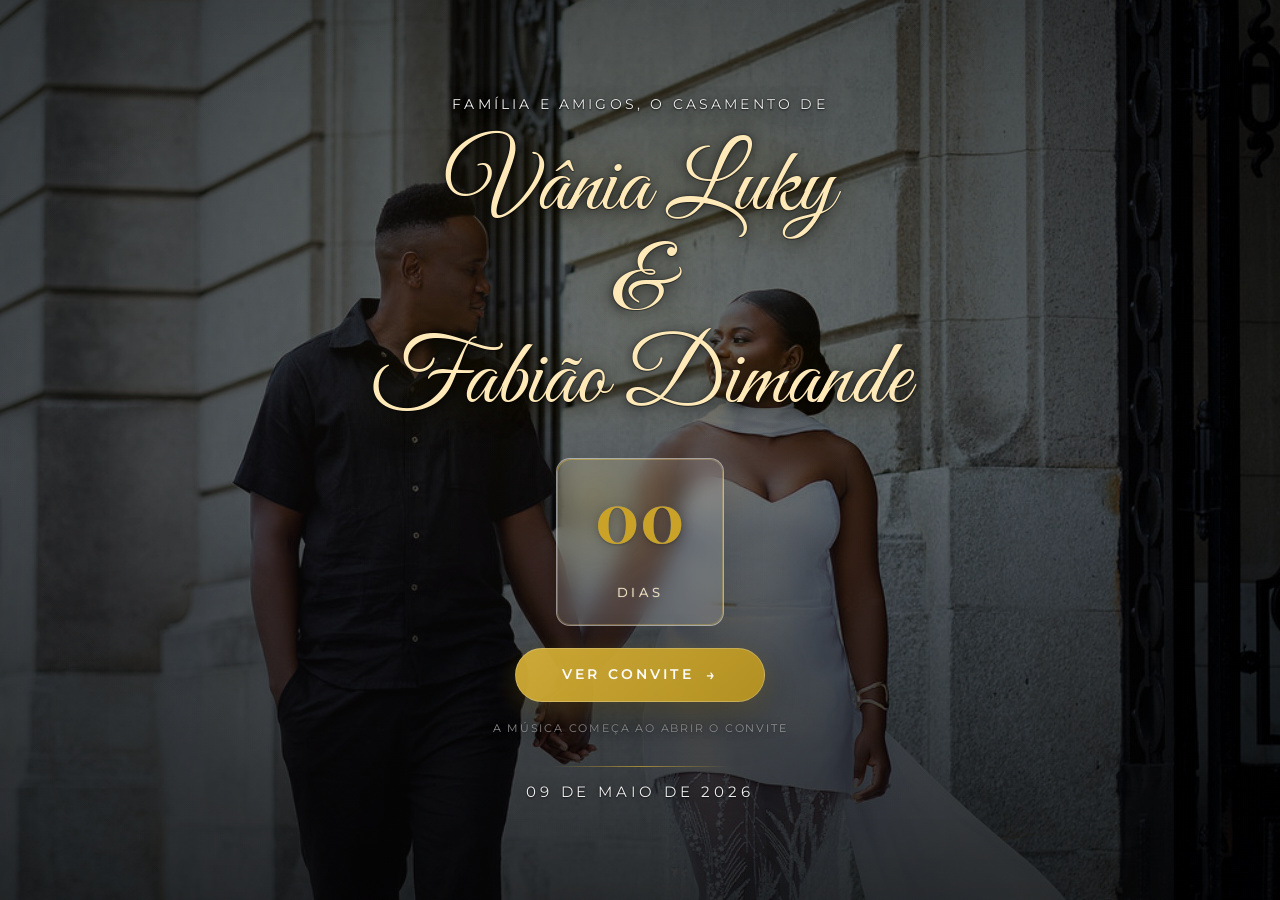
==== commit c4e0b4cc: "Merge" ====
--- a/index.html
+++ b/index.html
@@ -29,7 +29,12 @@
       <div class="cover-inner">
         <p class="cover-kicker">Família e amigos, o casamento de</p>
 
-        <h1 class="cover-names">Vânia &amp; Fabião</h1>
+        <div>
+          <div class="cover-names">Vânia Luky</div>
+          <div class="cover-names">&amp;</div>
+          <div class="cover-names">Fabião Dimande</div>
+        </div>
+        
 
         <div class="cover-countdown" aria-label="Contagem regressiva">
           <div class="cover-countdown-box" role="group" aria-label="Dias restantes">
--- a/style.css
+++ b/style.css
@@ -1,18 +1,18 @@
 /* Reset e Variáveis Premium com Melhor Visibilidade */
 :root {
-  --gold: #D4AF37;
-  --gold-dark: #B8941F;
-  --gold-light: #F4E5C2;
-  --champagne: #F7E7CE;
-  --ivory: #FFF8F0;
-  --cream: #FAF7F2;
-  --platinum: #E5E4E2;
-  --diamond: #B9F2FF;
-  --rose-gold: #E8B4B8;
-  --dark: #1A1A1A;
-  --text: #2C2C2C;
-  --text-light: #4A4A4A;
-  --accent: #8B7355;
+  --gold: #d4af37;
+  --gold-dark: #b8941f;
+  --gold-light: #f4e5c2;
+  --champagne: #f7e7ce;
+  --ivory: #fff8f0;
+  --cream: #faf7f2;
+  --platinum: #e5e4e2;
+  --diamond: #b9f2ff;
+  --rose-gold: #e8b4b8;
+  --dark: #1a1a1a;
+  --text: #2c2c2c;
+  --text-light: #4a4a4a;
+  --accent: #8b7355;
   --shadow-soft: rgba(0, 0, 0, 0.08);
   --shadow-medium: rgba(0, 0, 0, 0.12);
   --shadow-strong: rgba(0, 0, 0, 0.16);
@@ -37,7 +37,7 @@
 }
 
 body {
-  font-family: 'Montserrat', sans-serif;
+  font-family: "Montserrat", sans-serif;
   font-weight: 400;
   line-height: 1.6;
   -webkit-font-smoothing: antialiased;
@@ -55,7 +55,7 @@
   display: inline-flex;
   align-items: center;
   gap: 6px;
-  font-family: 'Philosopher', serif;
+  font-family: "Philosopher", serif;
   font-size: 0.74rem;
   font-weight: 700;
   letter-spacing: 0.18em;
@@ -72,7 +72,11 @@
     0 2px 4px rgba(0, 0, 0, 0.04),
     0 12px 32px rgba(0, 0, 0, 0.12),
     inset 0 1px 0 rgba(255, 255, 255, 0.95);
-  transition: transform 0.28s ease, box-shadow 0.28s ease, color 0.2s ease, border-color 0.2s ease;
+  transition:
+    transform 0.28s ease,
+    box-shadow 0.28s ease,
+    color 0.2s ease,
+    border-color 0.2s ease;
 }
 
 .back-to-cover__glyph {
@@ -119,25 +123,41 @@
   color: rgba(255, 255, 255, 0.92);
   background:
     linear-gradient(180deg, rgba(0, 0, 0, 0.28), rgba(0, 0, 0, 0.42)),
-    radial-gradient(circle at 50% 15%, rgba(212, 175, 55, 0.14), transparent 55%),
-    radial-gradient(circle at 20% 80%, rgba(232, 180, 184, 0.08), transparent 55%),
-    url('images/foto.jpg') center 20%/cover no-repeat;
+    radial-gradient(
+      circle at 50% 15%,
+      rgba(212, 175, 55, 0.14),
+      transparent 55%
+    ),
+    radial-gradient(
+      circle at 20% 80%,
+      rgba(232, 180, 184, 0.08),
+      transparent 55%
+    ),
+    url("images/amor.jpg") center 60% / cover no-repeat;
 }
 
 .cover-hero::before {
-  content: '';
+  content: "";
   position: absolute;
   inset: 0;
-  background: linear-gradient(180deg, rgba(0,0,0,0.35), rgba(0,0,0,0.18) 52%, rgba(0,0,0,0.45));
+  background: linear-gradient(
+    180deg,
+    rgba(0, 0, 0, 0.35),
+    rgba(0, 0, 0, 0.18) 52%,
+    rgba(0, 0, 0, 0.45)
+  );
   pointer-events: none;
 }
 
 .cover-hero::after {
-  content: '';
+  content: "";
   position: absolute;
   inset: 0;
-  background:
-    radial-gradient(circle at 50% 35%, rgba(0,0,0,0.05), rgba(0,0,0,0.38) 72%);
+  background: radial-gradient(
+    circle at 50% 35%,
+    rgba(0, 0, 0, 0.05),
+    rgba(0, 0, 0, 0.38) 72%
+  );
   pointer-events: none;
 }
 
@@ -147,7 +167,11 @@
   pointer-events: none;
   z-index: 1;
   box-shadow: inset 0 0 min(120px, 16vw) rgba(0, 0, 0, 0.14);
-  background: radial-gradient(ellipse 78% 72% at 50% 45%, transparent 58%, rgba(0, 0, 0, 0.08) 100%);
+  background: radial-gradient(
+    ellipse 78% 72% at 50% 45%,
+    transparent 58%,
+    rgba(0, 0, 0, 0.08) 100%
+  );
 }
 
 .cover-grain {
@@ -195,25 +219,25 @@
   text-transform: uppercase;
   color: rgba(255, 255, 255, 0.95);
   text-shadow:
-    0 0 1px rgba(0,0,0,0.85),
-    0 1px 2px rgba(0,0,0,0.75),
-    0 2px 16px rgba(0,0,0,0.55),
-    0 4px 28px rgba(0,0,0,0.35);
+    0 0 1px rgba(0, 0, 0, 0.85),
+    0 1px 2px rgba(0, 0, 0, 0.75),
+    0 2px 16px rgba(0, 0, 0, 0.55),
+    0 4px 28px rgba(0, 0, 0, 0.35);
   transform: translateY(-2px);
 }
 
 .cover-names {
   margin: 0;
-  font-family: 'Great Vibes', cursive;
+  font-family: "Great Vibes", cursive;
   font-weight: 400;
   font-size: clamp(3.2rem, 7.5vw, 5.8rem);
   line-height: 1.04;
   color: #ffe9b8;
   text-shadow:
-    0 0 2px rgba(0,0,0,0.55),
-    0 1px 0 rgba(0,0,0,0.35),
-    0 2px 12px rgba(0,0,0,0.65),
-    0 4px 28px rgba(0,0,0,0.45),
+    0 0 2px rgba(0, 0, 0, 0.55),
+    0 1px 0 rgba(0, 0, 0, 0.35),
+    0 2px 12px rgba(0, 0, 0, 0.65),
+    0 4px 28px rgba(0, 0, 0, 0.45),
     0 0 52px rgba(212, 175, 55, 0.28);
 }
 
@@ -232,39 +256,52 @@
   -webkit-backdrop-filter: blur(10px);
   backdrop-filter: blur(10px);
   box-shadow:
-    0 12px 40px rgba(0,0,0,0.18),
+    0 12px 40px rgba(0, 0, 0, 0.18),
     0 0 0 1px rgba(212, 175, 55, 0.22) inset;
   position: relative;
   overflow: hidden;
 }
 
 .cover-countdown-box::before {
-  content: '';
+  content: "";
   position: absolute;
   inset: 0;
   padding: 1px;
   border-radius: 14px;
-  background: linear-gradient(135deg, rgba(212,175,55,0.55), rgba(255,255,255,0.10), rgba(212,175,55,0.28));
-  -webkit-mask: linear-gradient(#000 0 0) content-box, linear-gradient(#000 0 0);
+  background: linear-gradient(
+    135deg,
+    rgba(212, 175, 55, 0.55),
+    rgba(255, 255, 255, 0.1),
+    rgba(212, 175, 55, 0.28)
+  );
+  -webkit-mask:
+    linear-gradient(#000 0 0) content-box,
+    linear-gradient(#000 0 0);
   -webkit-mask-composite: xor;
-  mask: linear-gradient(#000 0 0) content-box, linear-gradient(#000 0 0);
+  mask:
+    linear-gradient(#000 0 0) content-box,
+    linear-gradient(#000 0 0);
   mask-composite: exclude;
   pointer-events: none;
   opacity: 0.85;
 }
 
 .cover-countdown-box::after {
-  content: '';
+  content: "";
   position: absolute;
   inset: -20%;
-  background: radial-gradient(circle at 30% 30%, rgba(212,175,55,0.18), transparent 45%);
+  background: radial-gradient(
+    circle at 30% 30%,
+    rgba(212, 175, 55, 0.18),
+    transparent 45%
+  );
   transform: translateZ(0);
   pointer-events: none;
   animation: coverGlow 6s ease-in-out infinite;
 }
 
 .cover-days {
-  font-family: 'Playfair Display', serif;
+  font-family: "Playfair Display", serif;
   font-weight: 700;
   font-size: clamp(3.2rem, 8vw, 4.3rem);
   line-height: 1;
@@ -274,9 +311,9 @@
   z-index: 1;
   animation: coverNumberBreath 3.8s ease-in-out infinite;
   text-shadow:
-    0 0 1px rgba(255,255,255,0.4),
-    0 1px 2px rgba(0,0,0,0.35),
-    0 2px 12px rgba(0,0,0,0.25);
+    0 0 1px rgba(255, 255, 255, 0.4),
+    0 1px 2px rgba(0, 0, 0, 0.35),
+    0 2px 12px rgba(0, 0, 0, 0.25);
 }
 
 .cover-days-label {
@@ -284,10 +321,10 @@
   font-size: 0.8rem;
   letter-spacing: 0.28em;
   text-transform: uppercase;
-  color: rgba(40, 40, 40, 0.82);
+  color: var(--gold-light);
   position: relative;
   z-index: 1;
-  text-shadow: 0 0 1px rgba(255,255,255,0.5);
+  text-shadow: 0 0 1px rgba(255, 255, 255, 0.5);
 }
 
 .cover-cta {
@@ -297,22 +334,28 @@
   padding: 14px 46px;
   border-radius: 999px;
   border: 1px solid rgba(255, 255, 255, 0.22);
-  background: linear-gradient(135deg, rgba(212, 175, 55, 0.95), rgba(184, 148, 31, 0.95));
+  background: linear-gradient(
+    135deg,
+    rgba(212, 175, 55, 0.95),
+    rgba(184, 148, 31, 0.95)
+  );
   color: rgba(255, 255, 255, 0.96);
   text-transform: uppercase;
   letter-spacing: 0.22em;
   font-weight: 600;
   font-size: 0.9rem;
   box-shadow:
-    0 16px 45px rgba(0,0,0,0.35),
+    0 16px 45px rgba(0, 0, 0, 0.35),
     0 8px 25px rgba(212, 175, 55, 0.22);
-  transition: transform 0.22s ease, filter 0.22s ease;
+  transition:
+    transform 0.22s ease,
+    filter 0.22s ease;
   position: relative;
   overflow: hidden;
 }
 
 .cover-cta::after {
-  content: '→';
+  content: "→";
   font-size: 1.05em;
   margin-left: 12px;
   opacity: 0.95;
@@ -320,13 +363,18 @@
 }
 
 .cover-cta::before {
-  content: '';
+  content: "";
   position: absolute;
   top: -40%;
   left: -40%;
   width: 60%;
   height: 180%;
-  background: linear-gradient(90deg, transparent, rgba(255,255,255,0.40), transparent);
+  background: linear-gradient(
+    90deg,
+    transparent,
+    rgba(255, 255, 255, 0.4),
+    transparent
+  );
   transform: rotate(18deg) translateX(-140%);
   transition: transform 0.45s ease;
   pointer-events: none;
@@ -362,47 +410,60 @@
   color: rgba(255, 255, 255, 0.95);
   text-transform: uppercase;
   text-shadow:
-    0 0 1px rgba(0,0,0,0.8),
-    0 1px 2px rgba(0,0,0,0.65),
-    0 2px 16px rgba(0,0,0,0.45);
+    0 0 1px rgba(0, 0, 0, 0.8),
+    0 1px 2px rgba(0, 0, 0, 0.65),
+    0 2px 16px rgba(0, 0, 0, 0.45);
   position: relative;
   padding-top: 14px;
 }
 
 .cover-date::before {
-  content: '';
+  content: "";
   position: absolute;
   top: 0;
   left: 50%;
   transform: translateX(-50%);
   width: min(180px, 64vw);
   height: 1px;
-  background: linear-gradient(90deg, transparent, rgba(212,175,55,0.75), transparent);
+  background: linear-gradient(
+    90deg,
+    transparent,
+    rgba(212, 175, 55, 0.75),
+    transparent
+  );
   opacity: 0.9;
 }
 
 @keyframes coverNumberBreath {
-  0%, 100% {
+  0%,
+  100% {
     transform: translateY(0);
     text-shadow:
-      0 0 1px rgba(255,255,255,0.4),
-      0 1px 2px rgba(0,0,0,0.35),
-      0 2px 12px rgba(0,0,0,0.25),
-      0 0 18px rgba(212,175,55,0.2);
+      0 0 1px rgba(255, 255, 255, 0.4),
+      0 1px 2px rgba(0, 0, 0, 0.35),
+      0 2px 12px rgba(0, 0, 0, 0.25),
+      0 0 18px rgba(212, 175, 55, 0.2);
   }
   50% {
     transform: translateY(-1px);
     text-shadow:
-      0 0 1px rgba(255,255,255,0.45),
-      0 1px 2px rgba(0,0,0,0.38),
-      0 2px 14px rgba(0,0,0,0.28),
-      0 0 24px rgba(212,175,55,0.28);
+      0 0 1px rgba(255, 255, 255, 0.45),
+      0 1px 2px rgba(0, 0, 0, 0.38),
+      0 2px 14px rgba(0, 0, 0, 0.28),
+      0 0 24px rgba(212, 175, 55, 0.28);
   }
 }
 
 @keyframes coverGlow {
-  0%, 100% { transform: translateY(0) scale(1); opacity: 0.65; }
-  50% { transform: translateY(-6px) scale(1.05); opacity: 0.9; }
+  0%,
+  100% {
+    transform: translateY(0) scale(1);
+    opacity: 0.65;
+  }
+  50% {
+    transform: translateY(-6px) scale(1.05);
+    opacity: 0.9;
+  }
 }
 
 @media (prefers-reduced-motion: reduce) {
@@ -436,9 +497,17 @@
   .cover-hero {
     background:
       linear-gradient(180deg, rgba(0, 0, 0, 0.28), rgba(0, 0, 0, 0.42)),
-      radial-gradient(circle at 50% 15%, rgba(212, 175, 55, 0.14), transparent 55%),
-      radial-gradient(circle at 20% 80%, rgba(232, 180, 184, 0.08), transparent 55%),
-      url('images/foto-cap-mobile.jpg') center 22% / cover no-repeat;
+      radial-gradient(
+        circle at 50% 15%,
+        rgba(212, 175, 55, 0.14),
+        transparent 55%
+      ),
+      radial-gradient(
+        circle at 20% 80%,
+        rgba(232, 180, 184, 0.08),
+        transparent 55%
+      ),
+      url("images/amor.jpg") center 22% / cover no-repeat;
   }
 }
 
@@ -449,7 +518,7 @@
 
   .cover-kicker {
     font-size: 0.82rem;
-    letter-spacing: 0.20em;
+    letter-spacing: 0.2em;
     transform: translateY(-4px);
   }
 
@@ -503,8 +572,8 @@
   place-items: center;
   overflow: hidden;
   background:
-    linear-gradient(rgba(0,0,0,0.46), rgba(0,0,0,0.52)),
-    url('images/capa.jpg') center/cover no-repeat;
+    linear-gradient(rgba(0, 0, 0, 0.46), rgba(0, 0, 0, 0.52)),
+    url("images/capa.jpg") center/cover no-repeat;
   color: white;
   text-align: center;
 }
@@ -529,13 +598,13 @@
 }
 
 .names {
-  font-family: 'Great Vibes', cursive;
+  font-family: "Great Vibes", cursive;
   font-size: clamp(3rem, 8vw, 6rem);
   color: white;
   margin: 0 0 30px;
   font-weight: 400;
   line-height: 1.1;
-  text-shadow: 
+  text-shadow:
     0 2px 20px rgba(0, 0, 0, 0.8),
     0 0 40px rgba(212, 175, 55, 0.3);
 }
@@ -555,26 +624,59 @@
   left: 0;
   right: 0;
   bottom: 0;
-  background: 
-    radial-gradient(circle at 20% 50%, rgba(212, 175, 55, 0.25) 0%, transparent 50%),
-    radial-gradient(circle at 80% 50%, rgba(212, 175, 55, 0.25) 0%, transparent 50%),
-    radial-gradient(circle at 50% 20%, rgba(212, 175, 55, 0.15) 0%, transparent 40%),
-    radial-gradient(circle at 50% 80%, rgba(212, 175, 55, 0.15) 0%, transparent 40%),
-    linear-gradient(135deg, rgba(212, 175, 55, 0.12) 0%, transparent 50%, rgba(212, 175, 55, 0.08) 100%);
+  background:
+    radial-gradient(
+      circle at 20% 50%,
+      rgba(212, 175, 55, 0.25) 0%,
+      transparent 50%
+    ),
+    radial-gradient(
+      circle at 80% 50%,
+      rgba(212, 175, 55, 0.25) 0%,
+      transparent 50%
+    ),
+    radial-gradient(
+      circle at 50% 20%,
+      rgba(212, 175, 55, 0.15) 0%,
+      transparent 40%
+    ),
+    radial-gradient(
+      circle at 50% 80%,
+      rgba(212, 175, 55, 0.15) 0%,
+      transparent 40%
+    ),
+    linear-gradient(
+      135deg,
+      rgba(212, 175, 55, 0.12) 0%,
+      transparent 50%,
+      rgba(212, 175, 55, 0.08) 100%
+    );
   pointer-events: none;
 }
 
 /* Pattern Dourado Sutil */
 .luxury-overlay::before {
-  content: '';
+  content: "";
   position: absolute;
   top: 0;
   left: 0;
   right: 0;
   bottom: 0;
-  background-image: 
-    repeating-linear-gradient(45deg, transparent, transparent 35px, rgba(212, 175, 55, 0.03) 35px, rgba(212, 175, 55, 0.03) 70px),
-    repeating-linear-gradient(-45deg, transparent, transparent 35px, rgba(212, 175, 55, 0.03) 35px, rgba(212, 175, 55, 0.03) 70px);
+  background-image:
+    repeating-linear-gradient(
+      45deg,
+      transparent,
+      transparent 35px,
+      rgba(212, 175, 55, 0.03) 35px,
+      rgba(212, 175, 55, 0.03) 70px
+    ),
+    repeating-linear-gradient(
+      -45deg,
+      transparent,
+      transparent 35px,
+      rgba(212, 175, 55, 0.03) 35px,
+      rgba(212, 175, 55, 0.03) 70px
+    );
   pointer-events: none;
 }
 
@@ -595,23 +697,73 @@
   height: 6px;
   background: var(--gold);
   border-radius: 50%;
-  box-shadow: 
+  box-shadow:
     0 0 20px rgba(212, 175, 55, 1),
     0 0 40px rgba(212, 175, 55, 0.5),
     inset 0 0 10px rgba(255, 255, 255, 0.5);
   animation: floatUp 10s infinite linear;
 }
 
-.particle:nth-child(1) { left: 5%; animation-delay: 0s; width: 4px; height: 4px; }
-.particle:nth-child(2) { left: 15%; animation-delay: 1.5s; width: 6px; height: 6px; }
-.particle:nth-child(3) { left: 25%; animation-delay: 3s; width: 5px; height: 5px; }
-.particle:nth-child(4) { left: 35%; animation-delay: 4.5s; width: 7px; height: 7px; }
-.particle:nth-child(5) { left: 45%; animation-delay: 6s; width: 4px; height: 4px; }
-.particle:nth-child(6) { left: 55%; animation-delay: 7.5s; width: 6px; height: 6px; }
-.particle:nth-child(7) { left: 65%; animation-delay: 9s; width: 5px; height: 5px; }
-.particle:nth-child(8) { left: 75%; animation-delay: 2s; width: 8px; height: 8px; }
-.particle:nth-child(9) { left: 85%; animation-delay: 5s; width: 4px; height: 4px; }
-.particle:nth-child(10) { left: 95%; animation-delay: 8s; width: 6px; height: 6px; }
+.particle:nth-child(1) {
+  left: 5%;
+  animation-delay: 0s;
+  width: 4px;
+  height: 4px;
+}
+.particle:nth-child(2) {
+  left: 15%;
+  animation-delay: 1.5s;
+  width: 6px;
+  height: 6px;
+}
+.particle:nth-child(3) {
+  left: 25%;
+  animation-delay: 3s;
+  width: 5px;
+  height: 5px;
+}
+.particle:nth-child(4) {
+  left: 35%;
+  animation-delay: 4.5s;
+  width: 7px;
+  height: 7px;
+}
+.particle:nth-child(5) {
+  left: 45%;
+  animation-delay: 6s;
+  width: 4px;
+  height: 4px;
+}
+.particle:nth-child(6) {
+  left: 55%;
+  animation-delay: 7.5s;
+  width: 6px;
+  height: 6px;
+}
+.particle:nth-child(7) {
+  left: 65%;
+  animation-delay: 9s;
+  width: 5px;
+  height: 5px;
+}
+.particle:nth-child(8) {
+  left: 75%;
+  animation-delay: 2s;
+  width: 8px;
+  height: 8px;
+}
+.particle:nth-child(9) {
+  left: 85%;
+  animation-delay: 5s;
+  width: 4px;
+  height: 4px;
+}
+.particle:nth-child(10) {
+  left: 95%;
+  animation-delay: 8s;
+  width: 6px;
+  height: 6px;
+}
 
 @keyframes floatUp {
   0% {
@@ -640,13 +792,15 @@
   transform: translateX(-50%);
   width: 85%;
   height: 3px;
-  background: linear-gradient(90deg, 
-    transparent 0%, 
+  background: linear-gradient(
+    90deg,
+    transparent 0%,
     rgba(212, 175, 55, 0.3) 10%,
-    var(--gold) 25%, 
-    var(--gold) 75%, 
+    var(--gold) 25%,
+    var(--gold) 75%,
     rgba(212, 175, 55, 0.3) 90%,
-    transparent 100%);
+    transparent 100%
+  );
   box-shadow: 0 0 20px rgba(212, 175, 55, 0.5);
 }
 
@@ -665,13 +819,15 @@
   transform: translateY(-50%);
   width: 3px;
   height: 70%;
-  background: linear-gradient(180deg, 
-    transparent 0%, 
+  background: linear-gradient(
+    180deg,
+    transparent 0%,
     rgba(212, 175, 55, 0.3) 10%,
-    var(--gold) 25%, 
-    var(--gold) 75%, 
+    var(--gold) 25%,
+    var(--gold) 75%,
     rgba(212, 175, 55, 0.3) 90%,
-    transparent 100%);
+    transparent 100%
+  );
   box-shadow: 0 0 20px rgba(212, 175, 55, 0.5);
 }
 
@@ -693,7 +849,7 @@
 }
 
 .golden-corner::before {
-  content: '';
+  content: "";
   position: absolute;
   width: 20px;
   height: 20px;
@@ -764,13 +920,17 @@
   height: 140px;
   border: 4px solid var(--gold);
   border-radius: 50%;
-  background: 
-    radial-gradient(circle at 30% 30%, rgba(255, 255, 255, 0.2), transparent 50%),
+  background:
+    radial-gradient(
+      circle at 30% 30%,
+      rgba(255, 255, 255, 0.2),
+      transparent 50%
+    ),
     rgba(212, 175, 55, 0.15);
   -webkit-backdrop-filter: blur(15px);
   backdrop-filter: blur(15px);
   position: relative;
-  box-shadow: 
+  box-shadow:
     0 0 50px rgba(212, 175, 55, 0.4),
     inset 0 0 50px rgba(212, 175, 55, 0.2),
     0 10px 40px rgba(0, 0, 0, 0.3);
@@ -779,14 +939,14 @@
 
 .monogram-circle:hover {
   transform: scale(1.05);
-  box-shadow: 
+  box-shadow:
     0 0 70px rgba(212, 175, 55, 0.6),
     inset 0 0 70px rgba(212, 175, 55, 0.3),
     0 15px 50px rgba(0, 0, 0, 0.4);
 }
 
 .monogram-circle::before {
-  content: '';
+  content: "";
   position: absolute;
   top: -4px;
   left: -4px;
@@ -799,7 +959,7 @@
 }
 
 .monogram-circle::after {
-  content: '';
+  content: "";
   position: absolute;
   top: -8px;
   left: -8px;
@@ -812,17 +972,24 @@
 }
 
 @keyframes pulse {
-  0%, 100% { transform: scale(1); opacity: 0.2; }
-  50% { transform: scale(1.1); opacity: 0.6; }
+  0%,
+  100% {
+    transform: scale(1);
+    opacity: 0.2;
+  }
+  50% {
+    transform: scale(1.1);
+    opacity: 0.6;
+  }
 }
 
 .monogram-text {
-  font-family: 'Great Vibes', cursive;
+  font-family: "Great Vibes", cursive;
   font-size: 3rem;
   color: var(--gold);
   font-weight: 700;
   letter-spacing: 0.15em;
-  text-shadow: 
+  text-shadow:
     0 0 30px rgba(212, 175, 55, 0.8),
     0 2px 10px rgba(0, 0, 0, 0.5);
   position: relative;
@@ -850,7 +1017,7 @@
 .name {
   display: inline-block;
   position: relative;
-  text-shadow: 
+  text-shadow:
     0 0 30px rgba(212, 175, 55, 0.6),
     0 4px 8px rgba(0, 0, 0, 0.4);
   transition: all 0.3s ease;
@@ -858,13 +1025,13 @@
 
 .name:hover {
   transform: translateY(-2px);
-  text-shadow: 
+  text-shadow:
     0 0 40px rgba(212, 175, 55, 0.8),
     0 6px 12px rgba(0, 0, 0, 0.5);
 }
 
 .name::after {
-  content: '';
+  content: "";
   position: absolute;
   bottom: -8px;
   left: 50%;
@@ -876,10 +1043,10 @@
 }
 
 .ampersand {
-  font-family: 'Great Vibes', cursive;
+  font-family: "Great Vibes", cursive;
   font-size: 1.3em;
   color: var(--gold);
-  text-shadow: 
+  text-shadow:
     0 0 40px rgba(212, 175, 55, 1),
     0 4px 12px rgba(0, 0, 0, 0.4);
   animation: shimmer 4s infinite;
@@ -887,7 +1054,7 @@
 }
 
 .ampersand::before {
-  content: '';
+  content: "";
   position: absolute;
   top: 50%;
   left: 50%;
@@ -899,13 +1066,27 @@
 }
 
 @keyframes shimmer {
-  0%, 100% { opacity: 1; transform: scale(1); }
-  50% { opacity: 0.8; transform: scale(1.05); }
+  0%,
+  100% {
+    opacity: 1;
+    transform: scale(1);
+  }
+  50% {
+    opacity: 0.8;
+    transform: scale(1.05);
+  }
 }
 
 @keyframes glow {
-  0%, 100% { opacity: 0.5; transform: scale(1); }
-  50% { opacity: 1; transform: scale(1.2); }
+  0%,
+  100% {
+    opacity: 0.5;
+    transform: scale(1);
+  }
+  50% {
+    opacity: 1;
+    transform: scale(1.2);
+  }
 }
 
 /* Data Ultra Elegante */
@@ -926,7 +1107,7 @@
 }
 
 .date-line::before {
-  content: '';
+  content: "";
   position: absolute;
   top: -3px;
   left: 50%;
@@ -939,7 +1120,7 @@
 }
 
 .date-line::after {
-  content: '';
+  content: "";
   position: absolute;
   top: -6px;
   left: 50%;
@@ -961,7 +1142,7 @@
 }
 
 .hero .date::before {
-  content: '♦';
+  content: "♦";
   position: absolute;
   top: -20px;
   left: 50%;
@@ -972,7 +1153,7 @@
 }
 
 .hero .date::after {
-  content: '♦';
+  content: "♦";
   position: absolute;
   bottom: -20px;
   left: 50%;
@@ -1000,12 +1181,12 @@
   font-size: 5rem;
   font-weight: 700;
   color: var(--gold);
-  text-shadow: 
+  text-shadow:
     0 0 30px rgba(212, 175, 55, 0.8),
     0 4px 8px rgba(0, 0, 0, 0.3);
   line-height: 1;
   margin-bottom: 15px;
-  font-family: 'Montserrat', sans-serif;
+  font-family: "Montserrat", sans-serif;
 }
 
 .countdown-text {
@@ -1061,19 +1242,24 @@
   border-radius: 50px;
   overflow: hidden;
   transition: all 0.4s ease;
-  box-shadow: 
+  box-shadow:
     0 0 30px rgba(212, 175, 55, 0.3),
     inset 0 0 30px rgba(212, 175, 55, 0.1);
 }
 
 .btn-luxury::before {
-  content: '';
+  content: "";
   position: absolute;
   top: 0;
   left: -100%;
   width: 100%;
   height: 100%;
-  background: linear-gradient(90deg, transparent, rgba(212, 175, 55, 0.4), transparent);
+  background: linear-gradient(
+    90deg,
+    transparent,
+    rgba(212, 175, 55, 0.4),
+    transparent
+  );
   transition: left 0.5s ease;
 }
 
@@ -1083,7 +1269,7 @@
 
 .btn-luxury:hover {
   transform: translateY(-3px);
-  box-shadow: 
+  box-shadow:
     0 10px 40px rgba(212, 175, 55, 0.5),
     inset 0 0 40px rgba(212, 175, 55, 0.2);
   background: rgba(212, 175, 55, 0.2);
@@ -1109,7 +1295,7 @@
 /* Frase Romântica */
 .romantic-quote {
   margin-top: 30px;
-  font-family: 'Great Vibes', cursive;
+  font-family: "Great Vibes", cursive;
   font-size: 1.3rem;
   color: rgba(255, 255, 255, 0.9);
   font-style: italic;
@@ -1135,14 +1321,35 @@
   opacity: 0.7;
 }
 
-.heart:nth-child(1) { left: 10%; animation-delay: 0s; animation-duration: 7s; }
-.heart:nth-child(2) { left: 25%; animation-delay: 1s; animation-duration: 8s; }
-.heart:nth-child(3) { left: 40%; animation-delay: 2s; animation-duration: 6s; }
-.heart:nth-child(4) { left: 60%; animation-delay: 3s; animation-duration: 7s; }
-.heart:nth-child(5) { left: 75%; animation-delay: 4s; animation-duration: 8s; }
+.heart:nth-child(1) {
+  left: 10%;
+  animation-delay: 0s;
+  animation-duration: 7s;
+}
+.heart:nth-child(2) {
+  left: 25%;
+  animation-delay: 1s;
+  animation-duration: 8s;
+}
+.heart:nth-child(3) {
+  left: 40%;
+  animation-delay: 2s;
+  animation-duration: 6s;
+}
+.heart:nth-child(4) {
+  left: 60%;
+  animation-delay: 3s;
+  animation-duration: 7s;
+}
+.heart:nth-child(5) {
+  left: 75%;
+  animation-delay: 4s;
+  animation-duration: 8s;
+}
 
 @keyframes floatHeart {
-  0%, 100% {
+  0%,
+  100% {
     transform: translateY(100vh) rotate(0deg) scale(0.8);
     opacity: 0;
   }
@@ -1171,7 +1378,7 @@
 }
 
 .sparkle-hover::before {
-  content: '';
+  content: "";
   position: absolute;
   top: 50%;
   left: 50%;
@@ -1349,7 +1556,9 @@
   border-radius: 50%;
   pointer-events: none;
   animation: sparkleAnim 1s ease-out forwards;
-  box-shadow: 0 0 6px white, 0 0 12px var(--gold);
+  box-shadow:
+    0 0 6px white,
+    0 0 12px var(--gold);
 }
 
 @keyframes sparkleAnim {
@@ -1379,7 +1588,7 @@
 }
 
 .sparkle-hover::before {
-  content: '';
+  content: "";
   position: absolute;
   top: 50%;
   left: 50%;
@@ -1395,14 +1604,18 @@
   position: fixed;
   top: 20px;
   right: 20px;
-  background: linear-gradient(135deg, rgba(212, 175, 55, 0.95), rgba(184, 148, 31, 0.95));
+  background: linear-gradient(
+    135deg,
+    rgba(212, 175, 55, 0.95),
+    rgba(184, 148, 31, 0.95)
+  );
   color: white;
   padding: 15px 20px;
   border-radius: 12px;
-  font-family: 'Montserrat', sans-serif;
+  font-family: "Montserrat", sans-serif;
   font-size: 0.9rem;
   font-weight: 500;
-  box-shadow: 
+  box-shadow:
     0 8px 25px rgba(212, 175, 55, 0.3),
     0 4px 12px rgba(0, 0, 0, 0.15);
   z-index: 10000;
@@ -1450,7 +1663,7 @@
 
 /* Mensagem de Interação do Usuário */
 .user-interaction-message {
-  font-family: 'Montserrat', sans-serif;
+  font-family: "Montserrat", sans-serif;
 }
 
 .message-content {
@@ -1517,7 +1730,14 @@
   width: 100%;
   height: 100%;
   z-index: -2;
-  background: linear-gradient(135deg, #1a1a2e 0%, #16213e 25%, #0f3460 50%, #533483 75%, #e94560 100%);
+  background: linear-gradient(
+    135deg,
+    #1a1a2e 0%,
+    #16213e 25%,
+    #0f3460 50%,
+    #533483 75%,
+    #e94560 100%
+  );
 }
 
 .bg-gradient {
@@ -1526,9 +1746,22 @@
   left: 0;
   width: 100%;
   height: 100%;
-  background: radial-gradient(circle at 20% 50%, rgba(212, 175, 55, 0.3) 0%, transparent 50%),
-              radial-gradient(circle at 80% 80%, rgba(233, 69, 96, 0.2) 0%, transparent 50%),
-              radial-gradient(circle at 40% 20%, rgba(83, 52, 131, 0.3) 0%, transparent 50%);
+  background:
+    radial-gradient(
+      circle at 20% 50%,
+      rgba(212, 175, 55, 0.3) 0%,
+      transparent 50%
+    ),
+    radial-gradient(
+      circle at 80% 80%,
+      rgba(233, 69, 96, 0.2) 0%,
+      transparent 50%
+    ),
+    radial-gradient(
+      circle at 40% 20%,
+      rgba(83, 52, 131, 0.3) 0%,
+      transparent 50%
+    );
   animation: gradientShift 15s ease-in-out infinite;
 }
 
@@ -1538,12 +1771,24 @@
   left: 0;
   width: 100%;
   height: 100%;
-  background-image: 
-    radial-gradient(2px 2px at 20px 30px, rgba(255, 255, 255, 0.3), transparent),
+  background-image:
+    radial-gradient(
+      2px 2px at 20px 30px,
+      rgba(255, 255, 255, 0.3),
+      transparent
+    ),
     radial-gradient(2px 2px at 40px 70px, rgba(212, 175, 55, 0.4), transparent),
-    radial-gradient(1px 1px at 50px 50px, rgba(255, 255, 255, 0.5), transparent),
+    radial-gradient(
+      1px 1px at 50px 50px,
+      rgba(255, 255, 255, 0.5),
+      transparent
+    ),
     radial-gradient(1px 1px at 80px 10px, rgba(212, 175, 55, 0.3), transparent),
-    radial-gradient(2px 2px at 130px 80px, rgba(255, 255, 255, 0.4), transparent);
+    radial-gradient(
+      2px 2px at 130px 80px,
+      rgba(255, 255, 255, 0.4),
+      transparent
+    );
   background-repeat: repeat;
   background-size: 200px 200px;
   animation: particlesFloat 20s linear infinite;
@@ -1555,16 +1800,18 @@
   left: -50%;
   width: 200%;
   height: 200%;
-  background: conic-gradient(from 0deg at 50% 50%, 
-    transparent 0deg, 
-    rgba(212, 175, 55, 0.1) 45deg, 
-    transparent 90deg, 
-    rgba(233, 69, 96, 0.1) 135deg, 
-    transparent 180deg, 
-    rgba(212, 175, 55, 0.1) 225deg, 
-    transparent 270deg, 
-    rgba(233, 69, 96, 0.1) 315deg, 
-    transparent 360deg);
+  background: conic-gradient(
+    from 0deg at 50% 50%,
+    transparent 0deg,
+    rgba(212, 175, 55, 0.1) 45deg,
+    transparent 90deg,
+    rgba(233, 69, 96, 0.1) 135deg,
+    transparent 180deg,
+    rgba(212, 175, 55, 0.1) 225deg,
+    transparent 270deg,
+    rgba(233, 69, 96, 0.1) 315deg,
+    transparent 360deg
+  );
   animation: lightRaysRotate 30s linear infinite;
 }
 
@@ -1575,7 +1822,11 @@
   left: 0;
   width: 100%;
   height: 100%;
-  background: radial-gradient(circle at center, transparent 0%, rgba(0, 0, 0, 0.4) 100%);
+  background: radial-gradient(
+    circle at center,
+    transparent 0%,
+    rgba(0, 0, 0, 0.4) 100%
+  );
   z-index: 1;
 }
 
@@ -1594,27 +1845,87 @@
   position: absolute;
   width: 4px;
   height: 4px;
-  background: radial-gradient(circle, #D4AF37 0%, #B8941F 50%, transparent 70%);
+  background: radial-gradient(circle, #d4af37 0%, #b8941f 50%, transparent 70%);
   border-radius: 50%;
   box-shadow: 0 0 10px rgba(212, 175, 55, 0.8);
   animation: goldenParticleFloat 8s ease-in-out infinite;
 }
 
-.golden-particle:nth-child(1) { top: 10%; left: 20%; animation-delay: 0s; }
-.golden-particle:nth-child(2) { top: 20%; left: 80%; animation-delay: 1s; }
-.golden-particle:nth-child(3) { top: 30%; left: 10%; animation-delay: 2s; }
-.golden-particle:nth-child(4) { top: 40%; left: 90%; animation-delay: 3s; }
-.golden-particle:nth-child(5) { top: 50%; left: 30%; animation-delay: 4s; }
-.golden-particle:nth-child(6) { top: 60%; left: 70%; animation-delay: 5s; }
-.golden-particle:nth-child(7) { top: 70%; left: 15%; animation-delay: 6s; }
-.golden-particle:nth-child(8) { top: 80%; left: 85%; animation-delay: 7s; }
-.golden-particle:nth-child(9) { top: 90%; left: 40%; animation-delay: 8s; }
-.golden-particle:nth-child(10) { top: 15%; left: 60%; animation-delay: 9s; }
-.golden-particle:nth-child(11) { top: 25%; left: 35%; animation-delay: 10s; }
-.golden-particle:nth-child(12) { top: 35%; left: 75%; animation-delay: 11s; }
-.golden-particle:nth-child(13) { top: 45%; left: 25%; animation-delay: 12s; }
-.golden-particle:nth-child(14) { top: 55%; left: 65%; animation-delay: 13s; }
-.golden-particle:nth-child(15) { top: 65%; left: 45%; animation-delay: 14s; }
+.golden-particle:nth-child(1) {
+  top: 10%;
+  left: 20%;
+  animation-delay: 0s;
+}
+.golden-particle:nth-child(2) {
+  top: 20%;
+  left: 80%;
+  animation-delay: 1s;
+}
+.golden-particle:nth-child(3) {
+  top: 30%;
+  left: 10%;
+  animation-delay: 2s;
+}
+.golden-particle:nth-child(4) {
+  top: 40%;
+  left: 90%;
+  animation-delay: 3s;
+}
+.golden-particle:nth-child(5) {
+  top: 50%;
+  left: 30%;
+  animation-delay: 4s;
+}
+.golden-particle:nth-child(6) {
+  top: 60%;
+  left: 70%;
+  animation-delay: 5s;
+}
+.golden-particle:nth-child(7) {
+  top: 70%;
+  left: 15%;
+  animation-delay: 6s;
+}
+.golden-particle:nth-child(8) {
+  top: 80%;
+  left: 85%;
+  animation-delay: 7s;
+}
+.golden-particle:nth-child(9) {
+  top: 90%;
+  left: 40%;
+  animation-delay: 8s;
+}
+.golden-particle:nth-child(10) {
+  top: 15%;
+  left: 60%;
+  animation-delay: 9s;
+}
+.golden-particle:nth-child(11) {
+  top: 25%;
+  left: 35%;
+  animation-delay: 10s;
+}
+.golden-particle:nth-child(12) {
+  top: 35%;
+  left: 75%;
+  animation-delay: 11s;
+}
+.golden-particle:nth-child(13) {
+  top: 45%;
+  left: 25%;
+  animation-delay: 12s;
+}
+.golden-particle:nth-child(14) {
+  top: 55%;
+  left: 65%;
+  animation-delay: 13s;
+}
+.golden-particle:nth-child(15) {
+  top: 65%;
+  left: 45%;
+  animation-delay: 14s;
+}
 
 /* Anéis de Casamento Animados */
 .wedding-rings {
@@ -1628,7 +1939,7 @@
 
 .ring {
   position: absolute;
-  border: 3px solid #D4AF37;
+  border: 3px solid #d4af37;
   border-radius: 50%;
   box-shadow: 0 0 20px rgba(212, 175, 55, 0.6);
 }
@@ -1653,7 +1964,7 @@
   position: absolute;
   width: 20px;
   height: 20px;
-  background: linear-gradient(45deg, #ffffff 0%, #D4AF37 50%, #ffffff 100%);
+  background: linear-gradient(45deg, #ffffff 0%, #d4af37 50%, #ffffff 100%);
   transform: rotate(45deg);
   top: -30px;
   left: -40px;
@@ -1679,11 +1990,11 @@
 
 .seal-inner {
   display: inline-block;
-  background: linear-gradient(135deg, #D4AF37 0%, #B8941F 50%, #D4AF37 100%);
+  background: linear-gradient(135deg, #d4af37 0%, #b8941f 50%, #d4af37 100%);
   color: white;
   padding: 12px 30px;
   border-radius: 30px;
-  font-family: 'Playfair Display', serif;
+  font-family: "Playfair Display", serif;
   font-weight: 700;
   font-size: 0.9rem;
   letter-spacing: 2px;
@@ -1694,13 +2005,18 @@
 }
 
 .seal-inner::before {
-  content: '';
+  content: "";
   position: absolute;
   top: -50%;
   left: -50%;
   width: 200%;
   height: 200%;
-  background: linear-gradient(45deg, transparent 0%, rgba(255, 255, 255, 0.3) 50%, transparent 100%);
+  background: linear-gradient(
+    45deg,
+    transparent 0%,
+    rgba(255, 255, 255, 0.3) 50%,
+    transparent 100%
+  );
   animation: sealShine 4s ease-in-out infinite;
 }
 
@@ -1714,7 +2030,7 @@
   display: inline-block;
   width: 150px;
   height: 150px;
-  background: linear-gradient(135deg, #D4AF37 0%, #B8941F 50%, #D4AF37 100%);
+  background: linear-gradient(135deg, #d4af37 0%, #b8941f 50%, #d4af37 100%);
   border-radius: 50%;
   position: relative;
   box-shadow: 0 15px 40px rgba(212, 175, 55, 0.5);
@@ -1733,10 +2049,10 @@
   display: flex;
   align-items: center;
   justify-content: center;
-  font-family: 'Playfair Display', serif;
+  font-family: "Playfair Display", serif;
   font-size: 2.5rem;
   font-weight: 900;
-  color: #D4AF37;
+  color: #d4af37;
   letter-spacing: 2px;
 }
 
@@ -1766,7 +2082,11 @@
   transform: translate(-50%, -50%);
   width: 200px;
   height: 200px;
-  background: radial-gradient(circle, rgba(212, 175, 55, 0.3) 0%, transparent 70%);
+  background: radial-gradient(
+    circle,
+    rgba(212, 175, 55, 0.3) 0%,
+    transparent 70%
+  );
   border-radius: 50%;
   animation: monogramGlow 4s ease-in-out infinite;
 }
@@ -1777,7 +2097,7 @@
 }
 
 .title-subtitle {
-  font-family: 'Montserrat', sans-serif;
+  font-family: "Montserrat", sans-serif;
   font-size: 1rem;
   font-weight: 300;
   color: rgba(255, 255, 255, 0.8);
@@ -1787,7 +2107,7 @@
 }
 
 .couple-names {
-  font-family: 'Great Vibes', cursive;
+  font-family: "Great Vibes", cursive;
   font-size: 4.5rem;
   font-weight: 400;
   color: white;
@@ -1797,7 +2117,8 @@
   animation: titleGlow 3s ease-in-out infinite;
 }
 
-.name-first, .name-second {
+.name-first,
+.name-second {
   display: inline-block;
   animation: nameFloat 4s ease-in-out infinite;
 }
@@ -1811,7 +2132,7 @@
 }
 
 .name-ampersand {
-  color: #D4AF37;
+  color: #d4af37;
   margin: 0 15px;
   font-size: 3.5rem;
   animation: ampersandSparkle 2s ease-in-out infinite;
@@ -1828,7 +2149,7 @@
 .divider-line {
   width: 100px;
   height: 2px;
-  background: linear-gradient(90deg, transparent, #D4AF37, transparent);
+  background: linear-gradient(90deg, transparent, #d4af37, transparent);
   animation: dividerGlow 3s ease-in-out infinite;
 }
 
@@ -1849,8 +2170,12 @@
 }
 
 .date-card {
-  background: linear-gradient(135deg, rgba(212, 175, 55, 0.2) 0%, rgba(212, 175, 55, 0.1) 100%);
-  border: 2px solid #D4AF37;
+  background: linear-gradient(
+    135deg,
+    rgba(212, 175, 55, 0.2) 0%,
+    rgba(212, 175, 55, 0.1) 100%
+  );
+  border: 2px solid #d4af37;
   border-radius: 15px;
   padding: 20px;
   text-align: center;
@@ -1861,15 +2186,15 @@
 }
 
 .date-day {
-  font-family: 'Playfair Display', serif;
+  font-family: "Playfair Display", serif;
   font-size: 3rem;
   font-weight: 900;
-  color: #D4AF37;
+  color: #d4af37;
   line-height: 1;
 }
 
 .date-month {
-  font-family: 'Montserrat', sans-serif;
+  font-family: "Montserrat", sans-serif;
   font-size: 1rem;
   font-weight: 600;
   color: white;
@@ -1879,7 +2204,7 @@
 }
 
 .date-year {
-  font-family: 'Playfair Display', serif;
+  font-family: "Playfair Display", serif;
   font-size: 1.5rem;
   font-weight: 700;
   color: rgba(255, 255, 255, 0.8);
@@ -1890,7 +2215,7 @@
 }
 
 .date-weekday {
-  font-family: 'Montserrat', sans-serif;
+  font-family: "Montserrat", sans-serif;
   font-size: 1.2rem;
   font-weight: 600;
   color: white;
@@ -1898,7 +2223,7 @@
 }
 
 .date-time {
-  font-family: 'Montserrat', sans-serif;
+  font-family: "Montserrat", sans-serif;
   font-size: 1rem;
   color: rgba(255, 255, 255, 0.8);
 }
@@ -1907,7 +2232,11 @@
 .countdown-cinematic {
   margin-bottom: 50px;
   padding: 30px;
-  background: linear-gradient(135deg, rgba(233, 69, 96, 0.1) 0%, rgba(212, 175, 55, 0.1) 100%);
+  background: linear-gradient(
+    135deg,
+    rgba(233, 69, 96, 0.1) 0%,
+    rgba(212, 175, 55, 0.1) 100%
+  );
   border: 1px solid rgba(212, 175, 55, 0.3);
   border-radius: 20px;
   -webkit-backdrop-filter: blur(10px);
@@ -1924,7 +2253,7 @@
 }
 
 .countdown-label {
-  font-family: 'Montserrat', sans-serif;
+  font-family: "Montserrat", sans-serif;
   font-size: 1.2rem;
   font-weight: 500;
   color: white;
@@ -1946,16 +2275,16 @@
 }
 
 .countdown-number {
-  font-family: 'Playfair Display', serif;
+  font-family: "Playfair Display", serif;
   font-size: 4rem;
   font-weight: 900;
-  color: #D4AF37;
+  color: #d4af37;
   text-shadow: 0 0 20px rgba(212, 175, 55, 0.5);
   animation: numberPulse 2s ease-in-out infinite;
 }
 
 .countdown-suffix {
-  font-family: 'Montserrat', sans-serif;
+  font-family: "Montserrat", sans-serif;
   font-size: 1.5rem;
   font-weight: 600;
   color: white;
@@ -1963,7 +2292,7 @@
 }
 
 .countdown-message {
-  font-family: 'Montserrat', sans-serif;
+  font-family: "Montserrat", sans-serif;
   font-size: 1rem;
   color: rgba(255, 255, 255, 0.8);
   margin-bottom: 20px;
@@ -1979,7 +2308,7 @@
 
 .progress-bar {
   height: 100%;
-  background: linear-gradient(90deg, #D4AF37 0%, #e94560 100%);
+  background: linear-gradient(90deg, #d4af37 0%, #e94560 100%);
   border-radius: 2px;
   animation: progressGrow 10s ease-in-out infinite;
 }
@@ -1993,10 +2322,10 @@
   position: relative;
   display: inline-block;
   padding: 20px 60px;
-  background: linear-gradient(135deg, #D4AF37 0%, #B8941F 50%, #D4AF37 100%);
+  background: linear-gradient(135deg, #d4af37 0%, #b8941f 50%, #d4af37 100%);
   color: white;
   text-decoration: none;
-  font-family: 'Montserrat', sans-serif;
+  font-family: "Montserrat", sans-serif;
   font-size: 1.2rem;
   font-weight: 600;
   border-radius: 50px;
@@ -2013,7 +2342,12 @@
   left: -100%;
   width: 100%;
   height: 100%;
-  background: linear-gradient(90deg, transparent, rgba(255, 255, 255, 0.3), transparent);
+  background: linear-gradient(
+    90deg,
+    transparent,
+    rgba(255, 255, 255, 0.3),
+    transparent
+  );
   transition: left 0.5s ease;
 }
 
@@ -2042,9 +2376,21 @@
   animation: sparkleFloat 3s ease-in-out infinite;
 }
 
-.sparkle:nth-child(1) { top: 20%; left: 20%; animation-delay: 0s; }
-.sparkle:nth-child(2) { top: 20%; right: 20%; animation-delay: 1s; }
-.sparkle:nth-child(3) { bottom: 20%; left: 50%; animation-delay: 2s; }
+.sparkle:nth-child(1) {
+  top: 20%;
+  left: 20%;
+  animation-delay: 0s;
+}
+.sparkle:nth-child(2) {
+  top: 20%;
+  right: 20%;
+  animation-delay: 1s;
+}
+.sparkle:nth-child(3) {
+  bottom: 20%;
+  left: 50%;
+  animation-delay: 2s;
+}
 
 .btn-arrow {
   position: absolute;
@@ -2072,7 +2418,7 @@
 }
 
 .quote-mark {
-  font-family: 'Great Vibes', cursive;
+  font-family: "Great Vibes", cursive;
   font-size: 3rem;
   color: rgba(212, 175, 55, 0.6);
   position: absolute;
@@ -2088,7 +2434,7 @@
 }
 
 .quote-text {
-  font-family: 'Playfair Display', serif;
+  font-family: "Playfair Display", serif;
   font-size: 1.3rem;
   font-style: italic;
   color: white;
@@ -2113,9 +2459,15 @@
   animation: indicatorFloat 4s ease-in-out infinite;
 }
 
-.indicator:nth-child(1) { animation-delay: 0s; }
-.indicator:nth-child(2) { animation-delay: 1.3s; }
-.indicator:nth-child(3) { animation-delay: 2.6s; }
+.indicator:nth-child(1) {
+  animation-delay: 0s;
+}
+.indicator:nth-child(2) {
+  animation-delay: 1.3s;
+}
+.indicator:nth-child(3) {
+  animation-delay: 2.6s;
+}
 
 .indicator-icon {
   font-size: 2rem;
@@ -2123,7 +2475,7 @@
 }
 
 .indicator-text {
-  font-family: 'Montserrat', sans-serif;
+  font-family: "Montserrat", sans-serif;
   font-size: 0.9rem;
   font-weight: 500;
   color: rgba(255, 255, 255, 0.8);
@@ -2148,12 +2500,36 @@
   animation: heartFloat 6s ease-in-out infinite;
 }
 
-.floating-heart:nth-child(1) { top: 10%; left: 10%; animation-delay: 0s; }
-.floating-heart:nth-child(2) { top: 20%; right: 15%; animation-delay: 1s; }
-.floating-heart:nth-child(3) { top: 30%; left: 80%; animation-delay: 2s; }
-.floating-heart:nth-child(4) { top: 40%; right: 25%; animation-delay: 3s; }
-.floating-heart:nth-child(5) { top: 50%; left: 5%; animation-delay: 4s; }
-.floating-heart:nth-child(6) { top: 60%; right: 10%; animation-delay: 5s; }
+.floating-heart:nth-child(1) {
+  top: 10%;
+  left: 10%;
+  animation-delay: 0s;
+}
+.floating-heart:nth-child(2) {
+  top: 20%;
+  right: 15%;
+  animation-delay: 1s;
+}
+.floating-heart:nth-child(3) {
+  top: 30%;
+  left: 80%;
+  animation-delay: 2s;
+}
+.floating-heart:nth-child(4) {
+  top: 40%;
+  right: 25%;
+  animation-delay: 3s;
+}
+.floating-heart:nth-child(5) {
+  top: 50%;
+  left: 5%;
+  animation-delay: 4s;
+}
+.floating-heart:nth-child(6) {
+  top: 60%;
+  right: 10%;
+  animation-delay: 5s;
+}
 
 /* Elementos Decorativos Inferiores */
 .bottom-decorations {
@@ -2168,7 +2544,8 @@
   z-index: 5;
 }
 
-.floral-left, .floral-right {
+.floral-left,
+.floral-right {
   font-size: 2rem;
   animation: floralSwing 4s ease-in-out infinite;
 }
@@ -2178,14 +2555,18 @@
 }
 
 .ribbon-banner {
-  background: linear-gradient(135deg, rgba(212, 175, 55, 0.8) 0%, rgba(184, 148, 31, 0.8) 100%);
+  background: linear-gradient(
+    135deg,
+    rgba(212, 175, 55, 0.8) 0%,
+    rgba(184, 148, 31, 0.8) 100%
+  );
   padding: 10px 30px;
   border-radius: 25px;
   box-shadow: 0 5px 20px rgba(212, 175, 55, 0.4);
 }
 
 .ribbon-text {
-  font-family: 'Montserrat', sans-serif;
+  font-family: "Montserrat", sans-serif;
   font-size: 0.9rem;
   font-weight: 600;
   color: white;
@@ -2200,7 +2581,7 @@
   right: 30px;
   width: 60px;
   height: 60px;
-  background: linear-gradient(135deg, #D4AF37 0%, #B8941F 100%);
+  background: linear-gradient(135deg, #d4af37 0%, #b8941f 100%);
   border: none;
   border-radius: 50%;
   cursor: pointer;
@@ -2223,143 +2604,289 @@
 
 /* Animações Espectaculares */
 @keyframes gradientShift {
-  0%, 100% { transform: scale(1) rotate(0deg); }
-  50% { transform: scale(1.1) rotate(180deg); }
+  0%,
+  100% {
+    transform: scale(1) rotate(0deg);
+  }
+  50% {
+    transform: scale(1.1) rotate(180deg);
+  }
 }
 
 @keyframes particlesFloat {
-  0% { transform: translateY(0) translateX(0); }
-  100% { transform: translateY(-100px) translateX(100px); }
+  0% {
+    transform: translateY(0) translateX(0);
+  }
+  100% {
+    transform: translateY(-100px) translateX(100px);
+  }
 }
 
 @keyframes lightRaysRotate {
-  0% { transform: rotate(0deg); }
-  100% { transform: rotate(360deg); }
+  0% {
+    transform: rotate(0deg);
+  }
+  100% {
+    transform: rotate(360deg);
+  }
 }
 
 @keyframes goldenParticleFloat {
-  0%, 100% { transform: translateY(0) scale(1); opacity: 0.8; }
-  50% { transform: translateY(-30px) scale(1.2); opacity: 1; }
+  0%,
+  100% {
+    transform: translateY(0) scale(1);
+    opacity: 0.8;
+  }
+  50% {
+    transform: translateY(-30px) scale(1.2);
+    opacity: 1;
+  }
 }
 
 @keyframes ringFloatLeft {
-  0%, 100% { transform: translate(0, 0) rotate(-5deg); }
-  50% { transform: translate(10px, -20px) rotate(5deg); }
+  0%,
+  100% {
+    transform: translate(0, 0) rotate(-5deg);
+  }
+  50% {
+    transform: translate(10px, -20px) rotate(5deg);
+  }
 }
 
 @keyframes ringFloatRight {
-  0%, 100% { transform: translate(0, 0) rotate(5deg); }
-  50% { transform: translate(-10px, -20px) rotate(-5deg); }
+  0%,
+  100% {
+    transform: translate(0, 0) rotate(5deg);
+  }
+  50% {
+    transform: translate(-10px, -20px) rotate(-5deg);
+  }
 }
 
 @keyframes diamondSparkle {
-  0%, 100% { transform: rotate(45deg) scale(1); opacity: 0.8; }
-  50% { transform: rotate(45deg) scale(1.3); opacity: 1; }
+  0%,
+  100% {
+    transform: rotate(45deg) scale(1);
+    opacity: 0.8;
+  }
+  50% {
+    transform: rotate(45deg) scale(1.3);
+    opacity: 1;
+  }
 }
 
 @keyframes sealBounce {
-  0%, 100% { transform: translateY(0); }
-  50% { transform: translateY(-10px); }
+  0%,
+  100% {
+    transform: translateY(0);
+  }
+  50% {
+    transform: translateY(-10px);
+  }
 }
 
 @keyframes sealShine {
-  0% { transform: translateX(-100%) translateY(-100%); }
-  100% { transform: translateX(100%) translateY(100%); }
+  0% {
+    transform: translateX(-100%) translateY(-100%);
+  }
+  100% {
+    transform: translateX(100%) translateY(100%);
+  }
 }
 
 @keyframes monogramRotate {
-  0% { transform: rotate(0deg); }
-  100% { transform: rotate(360deg); }
+  0% {
+    transform: rotate(0deg);
+  }
+  100% {
+    transform: rotate(360deg);
+  }
 }
 
 @keyframes letterPulse {
-  0%, 100% { transform: scale(1); }
-  50% { transform: scale(1.1); }
+  0%,
+  100% {
+    transform: scale(1);
+  }
+  50% {
+    transform: scale(1.1);
+  }
 }
 
 @keyframes symbolGlow {
-  0%, 100% { text-shadow: 0 0 10px rgba(233, 69, 96, 0.5); }
-  50% { text-shadow: 0 0 20px rgba(233, 69, 96, 0.8); }
+  0%,
+  100% {
+    text-shadow: 0 0 10px rgba(233, 69, 96, 0.5);
+  }
+  50% {
+    text-shadow: 0 0 20px rgba(233, 69, 96, 0.8);
+  }
 }
 
 @keyframes monogramGlow {
-  0%, 100% { transform: translate(-50%, -50%) scale(1); opacity: 0.3; }
-  50% { transform: translate(-50%, -50%) scale(1.2); opacity: 0.6; }
+  0%,
+  100% {
+    transform: translate(-50%, -50%) scale(1);
+    opacity: 0.3;
+  }
+  50% {
+    transform: translate(-50%, -50%) scale(1.2);
+    opacity: 0.6;
+  }
 }
 
 @keyframes titleGlow {
-  0%, 100% { text-shadow: 0 4px 20px rgba(0, 0, 0, 0.5); }
-  50% { text-shadow: 0 4px 30px rgba(212, 175, 55, 0.3); }
+  0%,
+  100% {
+    text-shadow: 0 4px 20px rgba(0, 0, 0, 0.5);
+  }
+  50% {
+    text-shadow: 0 4px 30px rgba(212, 175, 55, 0.3);
+  }
 }
 
 @keyframes nameFloat {
-  0%, 100% { transform: translateY(0); }
-  50% { transform: translateY(-5px); }
+  0%,
+  100% {
+    transform: translateY(0);
+  }
+  50% {
+    transform: translateY(-5px);
+  }
 }
 
 @keyframes ampersandSparkle {
-  0%, 100% { transform: scale(1); text-shadow: 0 0 10px rgba(212, 175, 55, 0.5); }
-  50% { transform: scale(1.2); text-shadow: 0 0 20px rgba(212, 175, 55, 0.8); }
+  0%,
+  100% {
+    transform: scale(1);
+    text-shadow: 0 0 10px rgba(212, 175, 55, 0.5);
+  }
+  50% {
+    transform: scale(1.2);
+    text-shadow: 0 0 20px rgba(212, 175, 55, 0.8);
+  }
 }
 
 @keyframes dividerGlow {
-  0%, 100% { opacity: 0.5; }
-  50% { opacity: 1; }
+  0%,
+  100% {
+    opacity: 0.5;
+  }
+  50% {
+    opacity: 1;
+  }
 }
 
 @keyframes heartBeat {
-  0%, 100% { transform: scale(1); }
-  50% { transform: scale(1.2); }
+  0%,
+  100% {
+    transform: scale(1);
+  }
+  50% {
+    transform: scale(1.2);
+  }
 }
 
 @keyframes dateCardFloat {
-  0%, 100% { transform: translateY(0); }
-  50% { transform: translateY(-10px); }
+  0%,
+  100% {
+    transform: translateY(0);
+  }
+  50% {
+    transform: translateY(-10px);
+  }
 }
 
 @keyframes countdownPulse {
-  0%, 100% { transform: scale(1); }
-  50% { transform: scale(1.02); }
+  0%,
+  100% {
+    transform: scale(1);
+  }
+  50% {
+    transform: scale(1.02);
+  }
 }
 
 @keyframes sparkleRotate {
-  0% { transform: rotate(0deg); }
-  100% { transform: rotate(360deg); }
+  0% {
+    transform: rotate(0deg);
+  }
+  100% {
+    transform: rotate(360deg);
+  }
 }
 
 @keyframes numberPulse {
-  0%, 100% { transform: scale(1); }
-  50% { transform: scale(1.05); }
+  0%,
+  100% {
+    transform: scale(1);
+  }
+  50% {
+    transform: scale(1.05);
+  }
 }
 
 @keyframes progressGrow {
-  0% { width: 0%; }
-  100% { width: 100%; }
+  0% {
+    width: 0%;
+  }
+  100% {
+    width: 100%;
+  }
 }
 
 @keyframes sparkleFloat {
-  0%, 100% { transform: translateY(0) scale(1); opacity: 0; }
-  50% { transform: translateY(-20px) scale(1.2); opacity: 1; }
+  0%,
+  100% {
+    transform: translateY(0) scale(1);
+    opacity: 0;
+  }
+  50% {
+    transform: translateY(-20px) scale(1.2);
+    opacity: 1;
+  }
 }
 
 @keyframes indicatorFloat {
-  0%, 100% { transform: translateY(0); }
-  50% { transform: translateY(-8px); }
+  0%,
+  100% {
+    transform: translateY(0);
+  }
+  50% {
+    transform: translateY(-8px);
+  }
 }
 
 @keyframes iconBounce {
-  0%, 100% { transform: translateY(0); }
-  50% { transform: translateY(-5px); }
+  0%,
+  100% {
+    transform: translateY(0);
+  }
+  50% {
+    transform: translateY(-5px);
+  }
 }
 
 @keyframes heartFloat {
-  0%, 100% { transform: translateY(0) rotate(0deg); opacity: 0.8; }
-  50% { transform: translateY(-40px) rotate(180deg); opacity: 1; }
+  0%,
+  100% {
+    transform: translateY(0) rotate(0deg);
+    opacity: 0.8;
+  }
+  50% {
+    transform: translateY(-40px) rotate(180deg);
+    opacity: 1;
+  }
 }
 
 @keyframes floralSwing {
-  0%, 100% { transform: rotate(-5deg); }
-  50% { transform: rotate(5deg); }
+  0%,
+  100% {
+    transform: rotate(-5deg);
+  }
+  50% {
+    transform: rotate(5deg);
+  }
 }
 
 /* Responsive Design para Capa */
@@ -2367,20 +2894,20 @@
   .couple-names {
     font-size: 3rem;
   }
-  
+
   .date-showcase {
     flex-direction: column;
     gap: 20px;
   }
-  
+
   .countdown-number {
     font-size: 3rem;
   }
-  
+
   .social-indicators {
     gap: 20px;
   }
-  
+
   .bottom-decorations {
     flex-direction: column;
     gap: 20px;
@@ -2393,7 +2920,11 @@
    ========================================== */
 
 .drink-box {
-  background: linear-gradient(135deg, rgba(212, 175, 55, 0.15) 0%, rgba(218, 165, 32, 0.15) 100%);
+  background: linear-gradient(
+    135deg,
+    rgba(212, 175, 55, 0.15) 0%,
+    rgba(218, 165, 32, 0.15) 100%
+  );
   border: 2px solid rgba(212, 175, 55, 0.4);
   position: relative;
   overflow: hidden;
@@ -2411,22 +2942,24 @@
 }
 
 .drink-box::before {
-  content: '';
+  content: "";
   position: absolute;
   top: -50%;
   left: -50%;
   width: 200%;
   height: 200%;
-  background: conic-gradient(from 0deg at 50% 50%, 
-    transparent 0deg, 
-    rgba(212, 175, 55, 0.15) 45deg, 
-    transparent 90deg, 
-    rgba(218, 165, 32, 0.15) 135deg, 
-    transparent 180deg, 
-    rgba(212, 175, 55, 0.15) 225deg, 
-    transparent 270deg, 
-    rgba(218, 165, 32, 0.15) 315deg, 
-    transparent 360deg);
+  background: conic-gradient(
+    from 0deg at 50% 50%,
+    transparent 0deg,
+    rgba(212, 175, 55, 0.15) 45deg,
+    transparent 90deg,
+    rgba(218, 165, 32, 0.15) 135deg,
+    transparent 180deg,
+    rgba(212, 175, 55, 0.15) 225deg,
+    transparent 270deg,
+    rgba(218, 165, 32, 0.15) 315deg,
+    transparent 360deg
+  );
   animation: drinkRaysRotate 25s linear infinite;
   pointer-events: none;
 }
@@ -2444,7 +2977,7 @@
   margin-bottom: 15px;
   display: flex;
   align-items: center;
-  font-family: 'Montserrat', sans-serif;
+  font-family: "Montserrat", sans-serif;
   text-shadow: 0 2px 10px rgba(212, 175, 55, 0.3);
 }
 
@@ -2453,11 +2986,11 @@
   font-size: 1.1rem;
   line-height: 1.6;
   margin-bottom: 25px;
-  font-family: 'Montserrat', sans-serif;
+  font-family: "Montserrat", sans-serif;
 }
 
 .drink-icon {
-  color: #D4AF37;
+  color: #d4af37;
   margin-right: 12px;
   font-size: 2rem;
   filter: drop-shadow(0 2px 8px rgba(212, 175, 55, 0.4));
@@ -2500,13 +3033,18 @@
 }
 
 .drink-checkbox::before {
-  content: '';
+  content: "";
   position: absolute;
   top: 0;
   left: -100%;
   width: 100%;
   height: 100%;
-  background: linear-gradient(90deg, transparent, rgba(212, 175, 55, 0.2), transparent);
+  background: linear-gradient(
+    90deg,
+    transparent,
+    rgba(212, 175, 55, 0.2),
+    transparent
+  );
   transition: left 0.5s ease;
 }
 
@@ -2516,14 +3054,14 @@
 
 .drink-checkbox:hover {
   background: rgba(212, 175, 55, 0.15);
-  border-color: #D4AF37;
+  border-color: #d4af37;
   transform: translateY(-2px);
   box-shadow: 0 6px 20px rgba(212, 175, 55, 0.3);
 }
 
 .drink-checkbox input[type="checkbox"] {
   margin-right: 10px;
-  accent-color: #D4AF37;
+  accent-color: #d4af37;
   min-width: 18px;
   height: 18px;
   cursor: pointer;
@@ -2532,13 +3070,13 @@
 .drink-checkbox span {
   color: rgba(255, 255, 255, 0.9);
   font-weight: 500;
-  font-family: 'Montserrat', sans-serif;
+  font-family: "Montserrat", sans-serif;
   font-size: 0.95rem;
   transition: all 0.3s ease;
 }
 
 .drink-checkbox input[type="checkbox"]:checked + span {
-  color: #D4AF37;
+  color: #d4af37;
   font-weight: 600;
   text-shadow: 0 1px 3px rgba(212, 175, 55, 0.3);
 }
@@ -2553,7 +3091,7 @@
   right: 12px;
   top: 50%;
   transform: translateY(-50%) scale(0);
-  color: #D4AF37;
+  color: #d4af37;
   font-size: 14px;
   opacity: 0;
   transition: all 0.3s cubic-bezier(0.4, 0, 0.2, 1);
@@ -2578,8 +3116,13 @@
 }
 
 @keyframes fieldErrorPulse {
-  0%, 100% { transform: scale(1); }
-  50% { transform: scale(1.02); }
+  0%,
+  100% {
+    transform: scale(1);
+  }
+  50% {
+    transform: scale(1.02);
+  }
 }
 
 .field-error-message {
@@ -2591,15 +3134,22 @@
   border-radius: 8px;
   border-left: 4px solid #f44336;
   animation: slideDownError 0.3s ease-out;
-  font-family: 'Montserrat', sans-serif;
+  font-family: "Montserrat", sans-serif;
   font-weight: 500;
   box-shadow: 0 2px 10px rgba(244, 67, 54, 0.2);
 }
 
 @keyframes shakeError {
-  0%, 100% { transform: translateX(0); }
-  25% { transform: translateX(-8px); }
-  75% { transform: translateX(8px); }
+  0%,
+  100% {
+    transform: translateX(0);
+  }
+  25% {
+    transform: translateX(-8px);
+  }
+  75% {
+    transform: translateX(8px);
+  }
 }
 
 @keyframes slideDownError {
@@ -2623,7 +3173,7 @@
   border-radius: 12px;
   padding: 15px;
   color: white;
-  font-family: 'Montserrat', sans-serif;
+  font-family: "Montserrat", sans-serif;
   font-size: 1rem;
   transition: all 0.3s cubic-bezier(0.4, 0, 0.2, 1);
   width: 100%;
@@ -2636,7 +3186,7 @@
 .drink-form select:focus,
 .drink-form textarea:focus {
   outline: none;
-  border-color: #D4AF37;
+  border-color: #d4af37;
   background: rgba(212, 175, 55, 0.12);
   box-shadow: 0 0 0 4px rgba(212, 175, 55, 0.2);
   transform: translateY(-1px);
@@ -2655,7 +3205,7 @@
   margin-bottom: 10px;
   color: white;
   font-weight: 600;
-  font-family: 'Montserrat', sans-serif;
+  font-family: "Montserrat", sans-serif;
   font-size: 1rem;
   text-shadow: 0 1px 3px rgba(0, 0, 0, 0.3);
 }
@@ -2684,13 +3234,18 @@
 }
 
 .contact-radio::before {
-  content: '';
+  content: "";
   position: absolute;
   top: 0;
   left: -100%;
   width: 100%;
   height: 100%;
-  background: linear-gradient(90deg, transparent, rgba(212, 175, 55, 0.2), transparent);
+  background: linear-gradient(
+    90deg,
+    transparent,
+    rgba(212, 175, 55, 0.2),
+    transparent
+  );
   transition: left 0.5s ease;
 }
 
@@ -2702,25 +3257,25 @@
   background: rgba(212, 175, 55, 0.15);
   transform: translateY(-2px);
   box-shadow: 0 6px 20px rgba(212, 175, 55, 0.3);
-  border-color: #D4AF37;
+  border-color: #d4af37;
 }
 
 .contact-radio input[type="radio"] {
   margin-right: 12px;
-  accent-color: #D4AF37;
+  accent-color: #d4af37;
   min-width: 18px;
   height: 18px;
   cursor: pointer;
 }
 
 .contact-radio input[type="radio"]:checked + i {
-  color: #D4AF37;
+  color: #d4af37;
   transform: scale(1.1);
   filter: drop-shadow(0 2px 8px rgba(212, 175, 55, 0.4));
 }
 
 .contact-radio input[type="radio"]:checked + i + span {
-  color: #D4AF37;
+  color: #d4af37;
   font-weight: 600;
   text-shadow: 0 1px 3px rgba(212, 175, 55, 0.3);
 }
@@ -2734,14 +3289,14 @@
 
 .contact-radio span {
   transition: all 0.3s ease;
-  font-family: 'Montserrat', sans-serif;
+  font-family: "Montserrat", sans-serif;
   font-weight: 500;
   color: rgba(255, 255, 255, 0.9);
 }
 
 /* Botão submit otimizado */
 .drink-submit {
-  background: linear-gradient(135deg, #D4AF37 0%, #B8860B 100%);
+  background: linear-gradient(135deg, #d4af37 0%, #b8860b 100%);
   color: white;
   border: none;
   padding: 18px 35px;
@@ -2751,7 +3306,7 @@
   display: flex;
   align-items: center;
   gap: 12px;
-  font-family: 'Montserrat', sans-serif;
+  font-family: "Montserrat", sans-serif;
   font-weight: 700;
   font-size: 1.1rem;
   position: relative;
@@ -2761,13 +3316,18 @@
 }
 
 .drink-submit::before {
-  content: '';
+  content: "";
   position: absolute;
   top: 0;
   left: -100%;
   width: 100%;
   height: 100%;
-  background: linear-gradient(90deg, transparent, rgba(255, 255, 255, 0.2), transparent);
+  background: linear-gradient(
+    90deg,
+    transparent,
+    rgba(255, 255, 255, 0.2),
+    transparent
+  );
   transition: left 0.5s ease;
 }
 
@@ -2776,7 +3336,7 @@
 }
 
 .drink-submit:hover {
-  background: linear-gradient(135deg, #B8860B 0%, #D4AF37 100%);
+  background: linear-gradient(135deg, #b8860b 0%, #d4af37 100%);
   transform: translateY(-3px);
   box-shadow: 0 10px 30px rgba(212, 175, 55, 0.4);
 }
@@ -2786,14 +3346,20 @@
 }
 
 .drink-submit.success {
-  background: linear-gradient(135deg, #D4AF37 0%, #FFD700 100%);
+  background: linear-gradient(135deg, #d4af37 0%, #ffd700 100%);
   animation: successPulse 0.6s ease;
 }
 
 @keyframes successPulse {
-  0% { transform: scale(1); }
-  50% { transform: scale(1.05); }
-  100% { transform: scale(1); }
+  0% {
+    transform: scale(1);
+  }
+  50% {
+    transform: scale(1.05);
+  }
+  100% {
+    transform: scale(1);
+  }
 }
 
 .drink-submit.loading {
@@ -2802,7 +3368,7 @@
 }
 
 .drink-submit.loading::after {
-  content: '';
+  content: "";
   position: absolute;
   width: 20px;
   height: 20px;
@@ -2818,16 +3384,25 @@
 }
 
 @keyframes spin {
-  0% { transform: rotate(0deg); }
-  100% { transform: rotate(360deg); }
+  0% {
+    transform: rotate(0deg);
+  }
+  100% {
+    transform: rotate(360deg);
+  }
 }
 
 /* Melhorias no toast de notificação */
-.drink-toast, .photo-toast {
+.drink-toast,
+.photo-toast {
   position: fixed;
   top: 20px;
   right: 20px;
-  background: linear-gradient(135deg, rgba(76, 175, 80, 0.95) 0%, rgba(46, 125, 50, 0.95) 100%);
+  background: linear-gradient(
+    135deg,
+    rgba(76, 175, 80, 0.95) 0%,
+    rgba(46, 125, 50, 0.95) 100%
+  );
   color: white;
   padding: 15px 20px;
   border-radius: 10px;
@@ -2837,7 +3412,7 @@
   transform: translateX(100px);
   transition: all 0.4s cubic-bezier(0.68, -0.55, 0.265, 1.55);
   max-width: 350px;
-  font-family: 'Montserrat', sans-serif;
+  font-family: "Montserrat", sans-serif;
   font-size: 0.9rem;
   border: 1px solid rgba(255, 255, 255, 0.2);
   -webkit-backdrop-filter: blur(10px);
@@ -2845,37 +3420,50 @@
 }
 
 .photo-toast {
-  background: linear-gradient(135deg, rgba(156, 39, 176, 0.95) 0%, rgba(186, 104, 200, 0.95) 100%);
+  background: linear-gradient(
+    135deg,
+    rgba(156, 39, 176, 0.95) 0%,
+    rgba(186, 104, 200, 0.95) 100%
+  );
   box-shadow: 0 8px 25px rgba(156, 39, 176, 0.4);
 }
 
-.drink-toast.show, .photo-toast.show {
+.drink-toast.show,
+.photo-toast.show {
   opacity: 1;
   transform: translateX(0);
 }
 
-.drink-toast .toast-icon, .photo-toast .toast-icon {
+.drink-toast .toast-icon,
+.photo-toast .toast-icon {
   margin-right: 10px;
   font-size: 1.2rem;
   display: inline-block;
   animation: toastIconBounce 0.5s ease;
 }
 
-.drink-toast .toast-title, .photo-toast .toast-title {
+.drink-toast .toast-title,
+.photo-toast .toast-title {
   font-weight: 600;
   margin-bottom: 2px;
   font-size: 0.95rem;
 }
 
-.drink-toast .toast-message, .photo-toast .toast-message {
+.drink-toast .toast-message,
+.photo-toast .toast-message {
   font-size: 0.8rem;
   opacity: 0.9;
   line-height: 1.4;
 }
 
 @keyframes toastIconBounce {
-  0%, 100% { transform: scale(1); }
-  50% { transform: scale(1.2); }
+  0%,
+  100% {
+    transform: scale(1);
+  }
+  50% {
+    transform: scale(1.2);
+  }
 }
 
 /* Animação de confetti */
@@ -2895,18 +3483,19 @@
   .drink-options {
     grid-template-columns: repeat(auto-fit, minmax(120px, 1fr));
   }
-  
+
   .contact-options {
     flex-direction: column;
   }
-  
-  .drink-toast, .photo-toast {
+
+  .drink-toast,
+  .photo-toast {
     right: 10px;
     left: 10px;
     max-width: none;
     top: 10px;
   }
-  
+
   .field-error-message {
     font-size: 0.8rem;
     padding: 6px 10px;
@@ -2922,7 +3511,7 @@
 
 .drink-form input:focus:valid,
 .drink-form textarea:focus:valid {
-  border-color: #4CAF50;
+  border-color: #4caf50;
   box-shadow: 0 0 0 3px rgba(76, 175, 80, 0.2);
 }
 
@@ -2984,19 +3573,19 @@
 
 .contact-radio input[type="radio"] {
   margin-right: 8px;
-  accent-color: #4CAF50;
+  accent-color: #4caf50;
 }
 
 .contact-radio input[type="radio"]:checked {
-  accent-color: #4CAF50;
+  accent-color: #4caf50;
 }
 
 .contact-radio input[type="radio"]:checked + i {
-  color: #4CAF50;
+  color: #4caf50;
 }
 
 .contact-radio input[type="radio"]:checked + i + span {
-  color: #4CAF50;
+  color: #4caf50;
   font-weight: 600;
 }
 
@@ -3006,7 +3595,7 @@
 }
 
 .drink-submit {
-  background: linear-gradient(135deg, #4CAF50 0%, #45a049 100%);
+  background: linear-gradient(135deg, #4caf50 0%, #45a049 100%);
   display: flex;
   align-items: center;
   gap: 8px;
@@ -3014,14 +3603,18 @@
 }
 
 .drink-submit:hover {
-  background: linear-gradient(135deg, #45a049 0%, #4CAF50 100%);
+  background: linear-gradient(135deg, #45a049 0%, #4caf50 100%);
   transform: translateY(-2px);
   box-shadow: 0 8px 25px rgba(76, 175, 80, 0.4);
 }
 
 @keyframes drinkRaysRotate {
-  0% { transform: rotate(0deg); }
-  100% { transform: rotate(360deg); }
+  0% {
+    transform: rotate(0deg);
+  }
+  100% {
+    transform: rotate(360deg);
+  }
 }
 
 /* ==========================================
@@ -3029,34 +3622,40 @@
    ========================================== */
 
 .photo-box {
-  background: linear-gradient(135deg, rgba(156, 39, 176, 0.1) 0%, rgba(186, 104, 200, 0.1) 100%);
+  background: linear-gradient(
+    135deg,
+    rgba(156, 39, 176, 0.1) 0%,
+    rgba(186, 104, 200, 0.1) 100%
+  );
   border: 1px solid rgba(186, 104, 200, 0.3);
   position: relative;
   overflow: hidden;
 }
 
 .photo-box::before {
-  content: '';
+  content: "";
   position: absolute;
   top: -50%;
   left: -50%;
   width: 200%;
   height: 200%;
-  background: conic-gradient(from 0deg at 50% 50%, 
-    transparent 0deg, 
-    rgba(186, 104, 200, 0.1) 45deg, 
-    transparent 90deg, 
-    rgba(156, 39, 176, 0.1) 135deg, 
-    transparent 180deg, 
-    rgba(186, 104, 200, 0.1) 225deg, 
-    transparent 270deg, 
-    rgba(156, 39, 176, 0.1) 315deg, 
-    transparent 360deg);
+  background: conic-gradient(
+    from 0deg at 50% 50%,
+    transparent 0deg,
+    rgba(186, 104, 200, 0.1) 45deg,
+    transparent 90deg,
+    rgba(156, 39, 176, 0.1) 135deg,
+    transparent 180deg,
+    rgba(186, 104, 200, 0.1) 225deg,
+    transparent 270deg,
+    rgba(156, 39, 176, 0.1) 315deg,
+    transparent 360deg
+  );
   animation: photoRaysRotate 30s linear infinite;
 }
 
 .photo-icon {
-  color: #9C27B0;
+  color: #9c27b0;
   margin-right: 10px;
 }
 
@@ -3075,19 +3674,19 @@
 }
 
 .upload-zone:hover {
-  border-color: #9C27B0;
+  border-color: #9c27b0;
   background: rgba(156, 39, 176, 0.05);
 }
 
 .upload-zone.dragover {
-  border-color: #9C27B0;
+  border-color: #9c27b0;
   background: rgba(156, 39, 176, 0.1);
   transform: scale(1.02);
 }
 
 .upload-zone i {
   font-size: 3rem;
-  color: #9C27B0;
+  color: #9c27b0;
   margin-bottom: 15px;
 }
 
@@ -3103,7 +3702,7 @@
 }
 
 .upload-btn {
-  background: linear-gradient(135deg, #9C27B0 0%, #BA68C8 100%);
+  background: linear-gradient(135deg, #9c27b0 0%, #ba68c8 100%);
   color: white;
   border: none;
   padding: 12px 24px;
@@ -3116,7 +3715,7 @@
 }
 
 .upload-btn:hover {
-  background: linear-gradient(135deg, #BA68C8 0%, #9C27B0 100%);
+  background: linear-gradient(135deg, #ba68c8 0%, #9c27b0 100%);
   transform: translateY(-2px);
   box-shadow: 0 8px 25px rgba(156, 39, 176, 0.4);
 }
@@ -3147,7 +3746,11 @@
    ========================================== */
 
 .photo-box {
-  background: linear-gradient(135deg, rgba(212, 175, 55, 0.15) 0%, rgba(218, 165, 32, 0.15) 100%);
+  background: linear-gradient(
+    135deg,
+    rgba(212, 175, 55, 0.15) 0%,
+    rgba(218, 165, 32, 0.15) 100%
+  );
   border: 2px solid rgba(212, 175, 55, 0.4);
   position: relative;
   overflow: hidden;
@@ -3165,22 +3768,24 @@
 }
 
 .photo-box::before {
-  content: '';
+  content: "";
   position: absolute;
   top: -50%;
   left: -50%;
   width: 200%;
   height: 200%;
-  background: conic-gradient(from 0deg at 50% 50%, 
-    transparent 0deg, 
-    rgba(212, 175, 55, 0.15) 45deg, 
-    transparent 90deg, 
-    rgba(218, 165, 32, 0.15) 135deg, 
-    transparent 180deg, 
-    rgba(212, 175, 55, 0.15) 225deg, 
-    transparent 270deg, 
-    rgba(218, 165, 32, 0.15) 315deg, 
-    transparent 360deg);
+  background: conic-gradient(
+    from 0deg at 50% 50%,
+    transparent 0deg,
+    rgba(212, 175, 55, 0.15) 45deg,
+    transparent 90deg,
+    rgba(218, 165, 32, 0.15) 135deg,
+    transparent 180deg,
+    rgba(212, 175, 55, 0.15) 225deg,
+    transparent 270deg,
+    rgba(218, 165, 32, 0.15) 315deg,
+    transparent 360deg
+  );
   animation: photoRaysRotate 30s linear infinite;
   pointer-events: none;
 }
@@ -3198,7 +3803,7 @@
   margin-bottom: 15px;
   display: flex;
   align-items: center;
-  font-family: 'Montserrat', sans-serif;
+  font-family: "Montserrat", sans-serif;
   text-shadow: 0 2px 10px rgba(212, 175, 55, 0.3);
 }
 
@@ -3207,11 +3812,11 @@
   font-size: 1.1rem;
   line-height: 1.6;
   margin-bottom: 25px;
-  font-family: 'Montserrat', sans-serif;
+  font-family: "Montserrat", sans-serif;
 }
 
 .photo-icon {
-  color: #D4AF37;
+  color: #d4af37;
   margin-right: 12px;
   font-size: 2rem;
   filter: drop-shadow(0 2px 8px rgba(212, 175, 55, 0.4));
@@ -3233,13 +3838,17 @@
 }
 
 .upload-zone::before {
-  content: '';
+  content: "";
   position: absolute;
   top: -50%;
   left: -50%;
   width: 200%;
   height: 200%;
-  background: radial-gradient(circle, rgba(212, 175, 55, 0.1) 0%, transparent 70%);
+  background: radial-gradient(
+    circle,
+    rgba(212, 175, 55, 0.1) 0%,
+    transparent 70%
+  );
   opacity: 0;
   transition: opacity 0.4s ease;
   pointer-events: none;
@@ -3250,14 +3859,14 @@
 }
 
 .upload-zone:hover {
-  border-color: #D4AF37;
+  border-color: #d4af37;
   background: rgba(212, 175, 55, 0.08);
   transform: translateY(-3px);
   box-shadow: 0 15px 40px rgba(212, 175, 55, 0.25);
 }
 
 .upload-zone.dragover {
-  border-color: #D4AF37;
+  border-color: #d4af37;
   background: rgba(212, 175, 55, 0.12);
   transform: scale(1.02);
   box-shadow: 0 20px 50px rgba(212, 175, 55, 0.35);
@@ -3269,13 +3878,18 @@
 }
 
 @keyframes pulseDragover {
-  0%, 100% { transform: scale(1); }
-  50% { transform: scale(1.05); }
+  0%,
+  100% {
+    transform: scale(1);
+  }
+  50% {
+    transform: scale(1.05);
+  }
 }
 
 .upload-zone i {
   font-size: 4.5rem;
-  color: #D4AF37;
+  color: #d4af37;
   margin-bottom: 25px;
   display: block;
   animation: floatIcon 3s ease-in-out infinite;
@@ -3283,8 +3897,13 @@
 }
 
 @keyframes floatIcon {
-  0%, 100% { transform: translateY(0); }
-  50% { transform: translateY(-15px); }
+  0%,
+  100% {
+    transform: translateY(0);
+  }
+  50% {
+    transform: translateY(-15px);
+  }
 }
 
 .upload-zone h4 {
@@ -3292,7 +3911,7 @@
   margin-bottom: 12px;
   font-size: 1.5rem;
   font-weight: 700;
-  font-family: 'Montserrat', sans-serif;
+  font-family: "Montserrat", sans-serif;
   text-shadow: 0 2px 10px rgba(0, 0, 0, 0.3);
 }
 
@@ -3300,12 +3919,12 @@
   color: rgba(255, 255, 255, 0.8);
   margin-bottom: 30px;
   font-size: 1.1rem;
-  font-family: 'Montserrat', sans-serif;
+  font-family: "Montserrat", sans-serif;
   line-height: 1.6;
 }
 
 .upload-btn {
-  background: linear-gradient(135deg, #D4AF37 0%, #B8860B 100%);
+  background: linear-gradient(135deg, #d4af37 0%, #b8860b 100%);
   color: white;
   border: none;
   padding: 18px 35px;
@@ -3315,7 +3934,7 @@
   display: inline-flex;
   align-items: center;
   gap: 12px;
-  font-family: 'Montserrat', sans-serif;
+  font-family: "Montserrat", sans-serif;
   font-weight: 700;
   font-size: 1.1rem;
   position: relative;
@@ -3324,13 +3943,18 @@
 }
 
 .upload-btn::before {
-  content: '';
+  content: "";
   position: absolute;
   top: 0;
   left: -100%;
   width: 100%;
   height: 100%;
-  background: linear-gradient(90deg, transparent, rgba(255, 255, 255, 0.2), transparent);
+  background: linear-gradient(
+    90deg,
+    transparent,
+    rgba(255, 255, 255, 0.2),
+    transparent
+  );
   transition: left 0.5s ease;
 }
 
@@ -3339,7 +3963,7 @@
 }
 
 .upload-btn:hover {
-  background: linear-gradient(135deg, #B8860B 0%, #D4AF37 100%);
+  background: linear-gradient(135deg, #b8860b 0%, #d4af37 100%);
   transform: translateY(-3px);
   box-shadow: 0 10px 30px rgba(212, 175, 55, 0.4);
 }
@@ -3374,7 +3998,7 @@
   text-align: center;
   font-size: 1.4rem;
   font-weight: 700;
-  font-family: 'Montserrat', sans-serif;
+  font-family: "Montserrat", sans-serif;
   text-shadow: 0 2px 10px rgba(0, 0, 0, 0.3);
 }
 
@@ -3401,13 +4025,21 @@
 }
 
 .photo-grid::-webkit-scrollbar-thumb {
-  background: linear-gradient(135deg, rgba(212, 175, 55, 0.6), rgba(218, 165, 32, 0.6));
+  background: linear-gradient(
+    135deg,
+    rgba(212, 175, 55, 0.6),
+    rgba(218, 165, 32, 0.6)
+  );
   border-radius: 5px;
   transition: background 0.3s ease;
 }
 
 .photo-grid::-webkit-scrollbar-thumb:hover {
-  background: linear-gradient(135deg, rgba(212, 175, 55, 0.8), rgba(218, 165, 32, 0.8));
+  background: linear-gradient(
+    135deg,
+    rgba(212, 175, 55, 0.8),
+    rgba(218, 165, 32, 0.8)
+  );
 }
 
 /* Photo Items Ultra Otimizados */
@@ -3435,7 +4067,7 @@
 }
 
 .photo-item:hover {
-  border-color: #D4AF37;
+  border-color: #d4af37;
   transform: scale(1.08) rotate(1deg);
   box-shadow: 0 12px 30px rgba(212, 175, 55, 0.5);
   z-index: 10;
@@ -3482,7 +4114,7 @@
 }
 
 .photo-item-remove:hover {
-  background: #F44336;
+  background: #f44336;
   transform: scale(1.2);
   box-shadow: 0 6px 20px rgba(244, 67, 54, 0.6);
 }
@@ -3512,13 +4144,13 @@
   overflow: hidden;
   text-overflow: ellipsis;
   margin-bottom: 3px;
-  font-family: 'Montserrat', sans-serif;
+  font-family: "Montserrat", sans-serif;
 }
 
 .photo-size {
   font-size: 0.65rem;
   opacity: 0.8;
-  font-family: 'Montserrat', sans-serif;
+  font-family: "Montserrat", sans-serif;
 }
 
 /* Formulário de Fotos Ultra Otimizado */
@@ -3536,7 +4168,7 @@
   border-radius: 12px;
   padding: 18px;
   color: white;
-  font-family: 'Montserrat', sans-serif;
+  font-family: "Montserrat", sans-serif;
   font-size: 1rem;
   transition: all 0.3s cubic-bezier(0.4, 0, 0.2, 1);
   width: 100%;
@@ -3548,7 +4180,7 @@
 .photo-form input[type="email"]:focus,
 .photo-form textarea:focus {
   outline: none;
-  border-color: #D4AF37;
+  border-color: #d4af37;
   background: rgba(212, 175, 55, 0.12);
   box-shadow: 0 0 0 4px rgba(212, 175, 55, 0.2);
   transform: translateY(-1px);
@@ -3567,7 +4199,7 @@
   margin-bottom: 10px;
   color: white;
   font-weight: 600;
-  font-family: 'Montserrat', sans-serif;
+  font-family: "Montserrat", sans-serif;
   font-size: 1rem;
   text-shadow: 0 1px 3px rgba(0, 0, 0, 0.3);
 }
@@ -3591,7 +4223,7 @@
   display: flex;
   align-items: center;
   gap: 10px;
-  font-family: 'Montserrat', sans-serif;
+  font-family: "Montserrat", sans-serif;
   font-weight: 600;
   font-size: 1rem;
   -webkit-backdrop-filter: blur(10px);
@@ -3606,7 +4238,7 @@
 }
 
 .photo-submit {
-  background: linear-gradient(135deg, #D4AF37 0%, #B8860B 100%);
+  background: linear-gradient(135deg, #d4af37 0%, #b8860b 100%);
   color: white;
   border: none;
   padding: 18px 35px;
@@ -3616,7 +4248,7 @@
   display: flex;
   align-items: center;
   gap: 12px;
-  font-family: 'Montserrat', sans-serif;
+  font-family: "Montserrat", sans-serif;
   font-weight: 700;
   font-size: 1.1rem;
   position: relative;
@@ -3625,13 +4257,18 @@
 }
 
 .photo-submit::before {
-  content: '';
+  content: "";
   position: absolute;
   top: 0;
   left: -100%;
   width: 100%;
   height: 100%;
-  background: linear-gradient(90deg, transparent, rgba(255, 255, 255, 0.2), transparent);
+  background: linear-gradient(
+    90deg,
+    transparent,
+    rgba(255, 255, 255, 0.2),
+    transparent
+  );
   transition: left 0.5s ease;
 }
 
@@ -3640,7 +4277,7 @@
 }
 
 .photo-submit:hover {
-  background: linear-gradient(135deg, #B8860B 0%, #D4AF37 100%);
+  background: linear-gradient(135deg, #b8860b 0%, #d4af37 100%);
   transform: translateY(-3px);
   box-shadow: 0 10px 30px rgba(212, 175, 55, 0.4);
 }
@@ -3651,7 +4288,7 @@
 }
 
 .photo-submit.loading::after {
-  content: '';
+  content: "";
   position: absolute;
   width: 24px;
   height: 24px;
@@ -3679,7 +4316,7 @@
 
 .upload-progress-bar {
   height: 100%;
-  background: linear-gradient(90deg, #D4AF37, #B8860B);
+  background: linear-gradient(90deg, #d4af37, #b8860b);
   border-radius: 4px;
   width: 0%;
   transition: width 0.3s ease;
@@ -3689,19 +4326,28 @@
 }
 
 .upload-progress-bar::after {
-  content: '';
+  content: "";
   position: absolute;
   top: 0;
   left: 0;
   right: 0;
   bottom: 0;
-  background: linear-gradient(90deg, transparent, rgba(255, 255, 255, 0.3), transparent);
+  background: linear-gradient(
+    90deg,
+    transparent,
+    rgba(255, 255, 255, 0.3),
+    transparent
+  );
   animation: progressShimmer 2s infinite;
 }
 
 @keyframes progressShimmer {
-  0% { transform: translateX(-100%); }
-  100% { transform: translateX(100%); }
+  0% {
+    transform: translateX(-100%);
+  }
+  100% {
+    transform: translateX(100%);
+  }
 }
 
 /* Photo Gallery Info Ultra Otimizada */
@@ -3734,7 +4380,7 @@
 }
 
 .info-item i {
-  color: #D4AF37;
+  color: #d4af37;
   font-size: 1.4rem;
   flex-shrink: 0;
   filter: drop-shadow(0 2px 8px rgba(212, 175, 55, 0.4));
@@ -3743,20 +4389,24 @@
 .info-item span {
   color: rgba(255, 255, 255, 0.9);
   font-size: 0.95rem;
-  font-family: 'Montserrat', sans-serif;
+  font-family: "Montserrat", sans-serif;
   line-height: 1.4;
   font-weight: 500;
 }
 
 /* Counter de fotos otimizado */
 .photo-counter {
-  background: linear-gradient(135deg, rgba(212, 175, 55, 0.2), rgba(218, 165, 32, 0.2));
+  background: linear-gradient(
+    135deg,
+    rgba(212, 175, 55, 0.2),
+    rgba(218, 165, 32, 0.2)
+  );
   color: white;
   padding: 8px 16px;
   border-radius: 20px;
   font-size: 0.9rem;
   font-weight: 700;
-  font-family: 'Montserrat', sans-serif;
+  font-family: "Montserrat", sans-serif;
   border: 2px solid rgba(212, 175, 55, 0.4);
   box-shadow: 0 4px 15px rgba(212, 175, 55, 0.2);
   -webkit-backdrop-filter: blur(10px);
@@ -3784,11 +4434,16 @@
 }
 
 /* Toast notifications otimizadas */
-.drink-toast, .photo-toast {
+.drink-toast,
+.photo-toast {
   position: fixed;
   top: 25px;
   right: 25px;
-  background: linear-gradient(135deg, rgba(212, 175, 55, 0.95) 0%, rgba(218, 165, 32, 0.95) 100%);
+  background: linear-gradient(
+    135deg,
+    rgba(212, 175, 55, 0.95) 0%,
+    rgba(218, 165, 32, 0.95) 100%
+  );
   color: white;
   padding: 18px 25px;
   border-radius: 15px;
@@ -3798,40 +4453,49 @@
   transform: translateX(120px);
   transition: all 0.4s cubic-bezier(0.68, -0.55, 0.265, 1.55);
   max-width: 380px;
-  font-family: 'Montserrat', sans-serif;
+  font-family: "Montserrat", sans-serif;
   font-size: 0.95rem;
   border: 2px solid rgba(255, 255, 255, 0.2);
   -webkit-backdrop-filter: blur(15px);
   backdrop-filter: blur(15px);
 }
 
-.drink-toast.show, .photo-toast.show {
+.drink-toast.show,
+.photo-toast.show {
   opacity: 1;
   transform: translateX(0);
 }
 
-.drink-toast .toast-icon, .photo-toast .toast-icon {
+.drink-toast .toast-icon,
+.photo-toast .toast-icon {
   margin-right: 12px;
   font-size: 1.3rem;
   display: inline-block;
   animation: toastIconBounce 0.5s ease;
 }
 
-.drink-toast .toast-title, .photo-toast .toast-title {
+.drink-toast .toast-title,
+.photo-toast .toast-title {
   font-weight: 700;
   margin-bottom: 3px;
   font-size: 1rem;
 }
 
-.drink-toast .toast-message, .photo-toast .toast-message {
+.drink-toast .toast-message,
+.photo-toast .toast-message {
   font-size: 0.85rem;
   opacity: 0.9;
   line-height: 1.5;
 }
 
 @keyframes toastIconBounce {
-  0%, 100% { transform: scale(1); }
-  50% { transform: scale(1.2); }
+  0%,
+  100% {
+    transform: scale(1);
+  }
+  50% {
+    transform: scale(1.2);
+  }
 }
 
 /* ==========================================
@@ -3862,7 +4526,7 @@
   margin-bottom: 15px;
   display: flex;
   align-items: center;
-  font-family: 'Montserrat', sans-serif;
+  font-family: "Montserrat", sans-serif;
   text-shadow: 0 2px 10px rgba(212, 175, 55, 0.3);
 }
 
@@ -3876,7 +4540,7 @@
 }
 
 .gift-icon {
-  color: #D4AF37;
+  color: #d4af37;
 }
 
 /* Botões consistentes */
@@ -3884,7 +4548,7 @@
 .drink-submit,
 .photo-submit,
 .upload-btn {
-  background: linear-gradient(135deg, #D4AF37 0%, #B8860B 100%);
+  background: linear-gradient(135deg, #d4af37 0%, #b8860b 100%);
   color: white;
   border: none;
   padding: 18px 35px;
@@ -3894,7 +4558,7 @@
   display: inline-flex;
   align-items: center;
   gap: 12px;
-  font-family: 'Montserrat', sans-serif;
+  font-family: "Montserrat", sans-serif;
   font-weight: 700;
   font-size: 1.1rem;
   position: relative;
@@ -3906,7 +4570,7 @@
 .drink-submit:hover,
 .photo-submit:hover,
 .upload-btn:hover {
-  background: linear-gradient(135deg, #B8860B 0%, #D4AF37 100%);
+  background: linear-gradient(135deg, #b8860b 0%, #d4af37 100%);
   transform: translateY(-3px);
   box-shadow: 0 10px 30px rgba(212, 175, 55, 0.4);
 }
@@ -3924,7 +4588,7 @@
   border-radius: 12px;
   padding: 15px;
   color: white;
-  font-family: 'Montserrat', sans-serif;
+  font-family: "Montserrat", sans-serif;
   font-size: 1rem;
   transition: all 0.3s cubic-bezier(0.4, 0, 0.2, 1);
   width: 100%;
@@ -3940,7 +4604,7 @@
 .photo-form input[type="email"]:focus,
 .photo-form textarea:focus {
   outline: none;
-  border-color: #D4AF37;
+  border-color: #d4af37;
   background: rgba(212, 175, 55, 0.12);
   box-shadow: 0 0 0 4px rgba(212, 175, 55, 0.2);
   transform: translateY(-1px);
@@ -3967,14 +4631,14 @@
 }
 
 .photo-submit {
-  background: linear-gradient(135deg, #9C27B0 0%, #BA68C8 100%);
+  background: linear-gradient(135deg, #9c27b0 0%, #ba68c8 100%);
   display: flex;
   align-items: center;
   gap: 8px;
 }
 
 .photo-submit:hover {
-  background: linear-gradient(135deg, #BA68C8 0%, #9C27B0 100%);
+  background: linear-gradient(135deg, #ba68c8 0%, #9c27b0 100%);
   transform: translateY(-2px);
   box-shadow: 0 8px 25px rgba(156, 39, 176, 0.4);
 }
@@ -3997,7 +4661,7 @@
 }
 
 .info-item i {
-  color: #9C27B0;
+  color: #9c27b0;
   font-size: 1.2rem;
 }
 
@@ -4007,19 +4671,28 @@
 }
 
 @keyframes photoRaysRotate {
-  0% { transform: rotate(0deg); }
-  100% { transform: rotate(360deg); }
+  0% {
+    transform: rotate(0deg);
+  }
+  100% {
+    transform: rotate(360deg);
+  }
 }
 
 /* ==========================================
    TOAST NOTIFICATIONS PARA NOVOS SISTEMAS
    ========================================== */
 
-.drink-toast, .photo-toast {
+.drink-toast,
+.photo-toast {
   position: fixed;
   top: 20px;
   right: 20px;
-  background: linear-gradient(135deg, rgba(76, 175, 80, 0.95) 0%, rgba(46, 125, 50, 0.95) 100%);
+  background: linear-gradient(
+    135deg,
+    rgba(76, 175, 80, 0.95) 0%,
+    rgba(46, 125, 50, 0.95) 100%
+  );
   color: white;
   padding: 15px 20px;
   border-radius: 10px;
@@ -4029,32 +4702,40 @@
   transform: translateX(100px);
   transition: all 0.4s cubic-bezier(0.68, -0.55, 0.265, 1.55);
   max-width: 350px;
-  font-family: 'Montserrat', sans-serif;
+  font-family: "Montserrat", sans-serif;
   font-size: 0.9rem;
   border: 1px solid rgba(255, 255, 255, 0.2);
 }
 
 .photo-toast {
-  background: linear-gradient(135deg, rgba(156, 39, 176, 0.95) 0%, rgba(186, 104, 200, 0.95) 100%);
+  background: linear-gradient(
+    135deg,
+    rgba(156, 39, 176, 0.95) 0%,
+    rgba(186, 104, 200, 0.95) 100%
+  );
   box-shadow: 0 8px 25px rgba(156, 39, 176, 0.4);
 }
 
-.drink-toast.show, .photo-toast.show {
+.drink-toast.show,
+.photo-toast.show {
   opacity: 1;
   transform: translateX(0);
 }
 
-.drink-toast .toast-icon, .photo-toast .toast-icon {
+.drink-toast .toast-icon,
+.photo-toast .toast-icon {
   margin-right: 10px;
   font-size: 1.2rem;
 }
 
-.drink-toast .toast-title, .photo-toast .toast-title {
+.drink-toast .toast-title,
+.photo-toast .toast-title {
   font-weight: 600;
   margin-bottom: 2px;
 }
 
-.drink-toast .toast-message, .photo-toast .toast-message {
+.drink-toast .toast-message,
+.photo-toast .toast-message {
   font-size: 0.8rem;
   opacity: 0.9;
 }
@@ -4064,19 +4745,19 @@
   .drink-options {
     grid-template-columns: repeat(auto-fit, minmax(120px, 1fr));
   }
-  
+
   .contact-options {
     flex-direction: column;
   }
-  
+
   .photo-grid {
     grid-template-columns: repeat(auto-fill, minmax(80px, 1fr));
   }
-  
+
   .photo-gallery-info {
     grid-template-columns: 1fr;
   }
-  
+
   .photo-actions {
     flex-direction: column;
   }
@@ -4117,12 +4798,16 @@
 }
 
 @keyframes fadeIn {
-  0% { opacity: 0; }
-  100% { opacity: 1; }
+  0% {
+    opacity: 0;
+  }
+  100% {
+    opacity: 1;
+  }
 }
 
 .hero::after {
-  content: '';
+  content: "";
   position: absolute;
   left: -5%;
   right: -5%;
@@ -4148,7 +4833,7 @@
 }
 
 .names {
-  font-family: 'Great Vibes', cursive;
+  font-family: "Great Vibes", cursive;
   font-size: clamp(3.8rem, 9vw, 7.5rem);
   color: var(--gold);
   line-height: 1;
@@ -4166,12 +4851,12 @@
 .countdown-box {
   width: min(300px, 82vw);
   margin: 0 auto 30px;
-  border: 2px solid rgba(255,255,255,0.85);
+  border: 2px solid rgba(255, 255, 255, 0.85);
   border-radius: 20px;
   padding: 28px 20px;
   -webkit-backdrop-filter: blur(3px);
   backdrop-filter: blur(3px);
-  background: rgba(0,0,0,0.16);
+  background: rgba(0, 0, 0, 0.16);
 }
 
 .count-num {
@@ -4199,7 +4884,9 @@
   text-transform: uppercase;
   letter-spacing: 0.22em;
   font-weight: 600;
-  transition: transform 0.25s ease, background 0.25s ease;
+  transition:
+    transform 0.25s ease,
+    background 0.25s ease;
   box-shadow: var(--shadow);
   cursor: pointer;
   border: none;
@@ -4259,7 +4946,7 @@
 }
 
 .gift-modal-header h3 {
-  font-family: 'Great Vibes', cursive;
+  font-family: "Great Vibes", cursive;
   font-size: 2.5rem;
   color: var(--gold);
   margin: 0;
@@ -4318,7 +5005,7 @@
 }
 
 .gift-option h4 {
-  font-family: 'Great Vibes', cursive;
+  font-family: "Great Vibes", cursive;
   font-size: 1.8rem;
   color: var(--gold);
   margin-bottom: 10px;
@@ -4363,14 +5050,14 @@
   min-height: 100dvh;
   min-height: 100svh;
   background:
-      linear-gradient(
-        180deg,
-        rgba(8, 8, 10, 0) 0%,
-        rgba(8, 8, 10, 0) 55%,
-        rgba(8, 8, 10, 0.18) 72%,
-        rgba(8, 8, 10, 0.36) 100%
-      ),
-    url('images/Segunda-capa.jpg') center 36% / cover no-repeat;
+    linear-gradient(
+      180deg,
+      rgba(8, 8, 10, 0) 0%,
+      rgba(8, 8, 10, 0) 55%,
+      rgba(8, 8, 10, 0.18) 72%,
+      rgba(8, 8, 10, 0.36) 100%
+    ),
+    url("images/principal.jpg") center 36% / cover no-repeat;
   background-color: #141416;
 }
 
@@ -4394,7 +5081,6 @@
   box-shadow: none;
   background: transparent;
 }
-
 
 .hero.hero-intro .hero-content.hero-content--intro {
   position: relative;
@@ -4409,7 +5095,8 @@
   max-width: var(--max);
   min-height: min(100vh, 100dvh);
   margin: 0 auto;
-  padding: clamp(88px, 12vh, 120px) clamp(20px, 5vw, 40px) clamp(160px, 24vw, 200px);
+  padding: clamp(88px, 12vh, 120px) clamp(20px, 5vw, 40px)
+    clamp(160px, 24vw, 200px);
   box-sizing: border-box;
 }
 
@@ -4445,7 +5132,7 @@
 }
 
 .hero.hero-intro .eyebrow {
-  font-family: 'Montserrat', sans-serif;
+  font-family: "Montserrat", sans-serif;
   font-size: clamp(0.65rem, 1.45vw, 0.76rem);
   font-weight: 500;
   letter-spacing: 0.4em;
@@ -4457,7 +5144,7 @@
 
 /* Nomes: script + dourado champanhe, lockup centrado e proporcional */
 .hero.hero-intro .names.names--display.names--lockup {
-  font-family: 'Great Vibes', cursive;
+  font-family: "Great Vibes", cursive;
   font-weight: 400;
   margin: 0;
   padding: 0 0.5rem;
@@ -4491,7 +5178,7 @@
 }
 
 .hero.hero-intro .names--lockup .names__amp {
-  font-family: 'Great Vibes', cursive;
+  font-family: "Great Vibes", cursive;
   font-size: 0.4em;
   font-weight: 400;
   line-height: 1;
@@ -4506,17 +5193,22 @@
 }
 
 .hero.hero-intro .names.names--lockup::after {
-  content: '';
+  content: "";
   display: block;
   width: min(88px, 26vw);
   height: 1px;
   margin: clamp(8px, 1.8vw, 14px) auto 0;
-  background: linear-gradient(90deg, transparent, rgba(242, 227, 142, 0.4), transparent);
+  background: linear-gradient(
+    90deg,
+    transparent,
+    rgba(242, 227, 142, 0.4),
+    transparent
+  );
   box-shadow: 0 0 10px rgba(242, 227, 142, 0.12);
 }
 
 .hero.hero-intro .date {
-  font-family: 'Montserrat', sans-serif;
+  font-family: "Montserrat", sans-serif;
   font-size: clamp(0.78rem, 1.75vw, 0.92rem);
   font-weight: 300;
   letter-spacing: 0.42em;
@@ -4542,7 +5234,9 @@
   align-items: center;
   color: #d4af37;
   text-decoration: none;
-  transition: color 0.25s ease, filter 0.25s ease;
+  transition:
+    color 0.25s ease,
+    filter 0.25s ease;
   padding: 10px 16px 8px;
   margin-top: -4px;
   filter: drop-shadow(0 2px 10px rgba(0, 0, 0, 0.25));
@@ -4612,10 +5306,18 @@
     font-size: 0.38em;
     transform: translateY(0.22em);
   }
+
+  #intro-heading .names__inner {
+    display: flex;
+    align-items: center;
+    justify-content: center;
+    flex-direction: column;
+    text-shadow: 0 8px 10px rgba(0, 0, 0, 0.8);
+  }
 }
 
 .hero.hero-intro::after {
-  content: '';
+  content: "";
   position: absolute;
   left: -14%;
   right: -14%;
@@ -4630,7 +5332,12 @@
 
 /* Áudio: botão dourado com ícone claro (referência) */
 body:has(.hero-intro) .audio-toggle {
-  background: linear-gradient(145deg, #e8c547, var(--gold) 45%, var(--gold-dark));
+  background: linear-gradient(
+    145deg,
+    #e8c547,
+    var(--gold) 45%,
+    var(--gold-dark)
+  );
   -webkit-backdrop-filter: none;
   backdrop-filter: none;
   border: 1px solid rgba(255, 255, 255, 0.45);
@@ -4661,8 +5368,12 @@
 .venue-card--premium {
   position: relative;
   overflow: hidden;
-  background:
-    linear-gradient(165deg, rgba(255, 253, 248, 0.98) 0%, rgba(255, 255, 255, 0.99) 45%, rgba(250, 247, 242, 0.95) 100%);
+  background: linear-gradient(
+    165deg,
+    rgba(255, 253, 248, 0.98) 0%,
+    rgba(255, 255, 255, 0.99) 45%,
+    rgba(250, 247, 242, 0.95) 100%
+  );
   border-radius: 28px;
   padding: 44px 38px;
   border: 1px solid rgba(212, 175, 55, 0.22);
@@ -4673,28 +5384,42 @@
     0 0 80px rgba(212, 175, 55, 0.06);
   -webkit-backdrop-filter: blur(12px);
   backdrop-filter: blur(12px);
-  transition: box-shadow 0.45s ease, border-color 0.35s ease, transform 0.35s ease;
+  transition:
+    box-shadow 0.45s ease,
+    border-color 0.35s ease,
+    transform 0.35s ease;
 }
 
 .venue-card--premium::before {
-  content: '';
+  content: "";
   position: absolute;
   top: 0;
   left: 0;
   right: 0;
   height: 4px;
-  background: linear-gradient(90deg, transparent, rgba(212, 175, 55, 0.35), var(--gold), rgba(212, 175, 55, 0.35), transparent);
+  background: linear-gradient(
+    90deg,
+    transparent,
+    rgba(212, 175, 55, 0.35),
+    var(--gold),
+    rgba(212, 175, 55, 0.35),
+    transparent
+  );
   pointer-events: none;
 }
 
 .venue-card--premium::after {
-  content: '';
+  content: "";
   position: absolute;
   top: -40%;
   right: -30%;
   width: 55%;
   height: 80%;
-  background: radial-gradient(circle, rgba(212, 175, 55, 0.09) 0%, transparent 68%);
+  background: radial-gradient(
+    circle,
+    rgba(212, 175, 55, 0.09) 0%,
+    transparent 68%
+  );
   pointer-events: none;
 }
 
@@ -4718,18 +5443,25 @@
 }
 
 .venue-header::after {
-  content: '';
+  content: "";
   position: absolute;
   bottom: 0;
   left: 50%;
   transform: translateX(-50%);
   width: min(200px, 55%);
   height: 1px;
-  background: linear-gradient(90deg, transparent, rgba(212, 175, 55, 0.45), rgba(184, 148, 31, 0.55), rgba(212, 175, 55, 0.45), transparent);
+  background: linear-gradient(
+    90deg,
+    transparent,
+    rgba(212, 175, 55, 0.45),
+    rgba(184, 148, 31, 0.55),
+    rgba(212, 175, 55, 0.45),
+    transparent
+  );
 }
 
 .venue-card--premium .venue-header h3 {
-  font-family: 'Great Vibes', cursive;
+  font-family: "Great Vibes", cursive;
   font-size: clamp(2.2rem, 4vw, 2.85rem);
   font-weight: 400;
   color: var(--gold-dark);
@@ -4756,7 +5488,11 @@
   letter-spacing: 0.14em;
   text-transform: uppercase;
   color: var(--gold-dark);
-  background: linear-gradient(135deg, rgba(212, 175, 55, 0.14), rgba(255, 255, 255, 0.5));
+  background: linear-gradient(
+    135deg,
+    rgba(212, 175, 55, 0.14),
+    rgba(255, 255, 255, 0.5)
+  );
   border: 1px solid rgba(212, 175, 55, 0.35);
   box-shadow: 0 2px 12px rgba(212, 175, 55, 0.12);
 }
@@ -4777,7 +5513,7 @@
 }
 
 .venue-card--premium .venue-address-lines {
-  font-family: 'Philosopher', serif;
+  font-family: "Philosopher", serif;
   font-size: 1.06rem;
   line-height: 1.7;
   color: var(--dark);
@@ -4808,7 +5544,10 @@
   border-radius: 16px;
   border: 1px solid rgba(212, 175, 55, 0.12);
   box-shadow: 0 4px 20px rgba(0, 0, 0, 0.04);
-  transition: border-color 0.3s ease, box-shadow 0.3s ease, transform 0.25s ease;
+  transition:
+    border-color 0.3s ease,
+    box-shadow 0.3s ease,
+    transform 0.25s ease;
 }
 
 .venue-card--premium .detail-item:last-child {
@@ -4830,14 +5569,18 @@
   margin-top: 2px;
   box-sizing: content-box;
   border-radius: 12px;
-  background: linear-gradient(145deg, rgba(212, 175, 55, 0.18), rgba(212, 175, 55, 0.06));
+  background: linear-gradient(
+    145deg,
+    rgba(212, 175, 55, 0.18),
+    rgba(212, 175, 55, 0.06)
+  );
   color: var(--gold-dark);
   border: 1px solid rgba(212, 175, 55, 0.2);
 }
 
 .venue-card--premium .detail-item strong {
   display: block;
-  font-family: 'Philosopher', serif;
+  font-family: "Philosopher", serif;
   font-size: 0.88rem;
   font-weight: 700;
   letter-spacing: 0.06em;
@@ -4866,7 +5609,7 @@
 }
 
 .venue-card--premium .transport-options h4 {
-  font-family: 'Philosopher', serif;
+  font-family: "Philosopher", serif;
   color: var(--dark);
   margin-bottom: 16px;
   font-size: 1.05rem;
@@ -4944,7 +5687,7 @@
 }
 
 .venue-card--premium .parking-info h4 {
-  font-family: 'Philosopher', serif;
+  font-family: "Philosopher", serif;
   color: var(--dark);
   margin-bottom: 16px;
   font-size: 1.05rem;
@@ -4968,7 +5711,12 @@
 }
 
 .venue-card--premium .parking-item {
-  background: linear-gradient(90deg, rgba(212, 175, 55, 0.08) 0%, rgba(255, 255, 255, 0.9) 12px, rgba(255, 255, 255, 0.92) 100%);
+  background: linear-gradient(
+    90deg,
+    rgba(212, 175, 55, 0.08) 0%,
+    rgba(255, 255, 255, 0.9) 12px,
+    rgba(255, 255, 255, 0.92) 100%
+  );
   border-left: 3px solid var(--gold);
   border-radius: 14px;
   border: 1px solid rgba(212, 175, 55, 0.12);
@@ -5053,13 +5801,18 @@
 }
 
 .venue-card--premium .nav-btn.directions {
-  background: linear-gradient(135deg, #e4c76b 0%, var(--gold) 45%, var(--gold-dark) 100%);
+  background: linear-gradient(
+    135deg,
+    #e4c76b 0%,
+    var(--gold) 45%,
+    var(--gold-dark) 100%
+  );
   color: rgba(255, 255, 255, 0.98);
 }
 
 .nav-btn:hover {
   transform: translateY(-2px);
-  box-shadow: 0 8px 20px rgba(0,0,0,0.15);
+  box-shadow: 0 8px 20px rgba(0, 0, 0, 0.15);
 }
 
 .venue-card--premium .nav-btn:hover {
@@ -5078,17 +5831,34 @@
   border-radius: 24px;
   overflow: hidden;
   box-shadow: var(--shadow);
-  height: 400px;
+  height: 100%;
   background: white;
 }
 
 .map-placeholder {
   width: 100%;
   height: 100%;
-  background: linear-gradient(45deg, #f0f0f0 25%, transparent 25%, transparent 75%, #f0f0f0 75%, #f0f0f0),
-              linear-gradient(45deg, #f0f0f0 25%, transparent 25%, transparent 75%, #f0f0f0 75%, #f0f0f0);
+  background:
+    linear-gradient(
+      45deg,
+      #f0f0f0 25%,
+      transparent 25%,
+      transparent 75%,
+      #f0f0f0 75%,
+      #f0f0f0
+    ),
+    linear-gradient(
+      45deg,
+      #f0f0f0 25%,
+      transparent 25%,
+      transparent 75%,
+      #f0f0f0 75%,
+      #f0f0f0
+    );
   background-size: 20px 20px;
-  background-position: 0 0, 10px 10px;
+  background-position:
+    0 0,
+    10px 10px;
   display: flex;
   align-items: center;
   justify-content: center;
@@ -5128,8 +5898,12 @@
 }
 
 @keyframes spin {
-  0% { transform: rotate(0deg); }
-  100% { transform: rotate(360deg); }
+  0% {
+    transform: rotate(0deg);
+  }
+  100% {
+    transform: rotate(360deg);
+  }
 }
 
 .map-controls {
@@ -5146,13 +5920,14 @@
   border: none;
   background: white;
   border-radius: 8px;
-  box-shadow: 0 2px 8px rgba(0,0,0,0.15);
+  box-shadow: 0 2px 8px rgba(0, 0, 0, 0.15);
   cursor: pointer;
   font-size: 1.2rem;
   transition: all 0.3s ease;
   display: flex;
   align-items: center;
   justify-content: center;
+  color:#444;
 }
 
 .map-btn:hover {
@@ -5173,7 +5948,7 @@
   padding: 15px;
   border-radius: 12px;
   text-align: center;
-  box-shadow: 0 4px 12px rgba(0,0,0,0.08);
+  box-shadow: 0 4px 12px rgba(0, 0, 0, 0.08);
 }
 
 .info-label {
@@ -5191,7 +5966,7 @@
 }
 
 body {
-  font-family: 'Montserrat', sans-serif;
+  font-family: "Montserrat", sans-serif;
   font-weight: 400;
   line-height: 1.6;
   -webkit-font-smoothing: antialiased;
@@ -5226,7 +6001,7 @@
   border-radius: 16px;
   padding: 20px;
   text-align: center;
-  box-shadow: 0 4px 12px rgba(0,0,0,0.08);
+  box-shadow: 0 4px 12px rgba(0, 0, 0, 0.08);
   transition: all 0.3s ease;
   border: 1px solid var(--ivory);
 }
@@ -5280,7 +6055,11 @@
 /* «Com amor» — fundo claro com texto legível (evita branco/dourado pálido sobre creme) */
 section.love-section {
   background:
-    radial-gradient(ellipse 85% 55% at 50% 0%, rgba(212, 175, 55, 0.09), transparent 55%),
+    radial-gradient(
+      ellipse 85% 55% at 50% 0%,
+      rgba(212, 175, 55, 0.09),
+      transparent 55%
+    ),
     linear-gradient(165deg, #fdfbf7 0%, var(--cream) 42%, var(--ivory) 100%);
 }
 
@@ -5290,7 +6069,14 @@
 }
 
 section.love-section .section-title::after {
-  background: linear-gradient(90deg, transparent, var(--gold-dark), var(--gold), var(--gold-dark), transparent);
+  background: linear-gradient(
+    90deg,
+    transparent,
+    var(--gold-dark),
+    var(--gold),
+    var(--gold-dark),
+    transparent
+  );
   box-shadow: 0 1px 8px rgba(184, 148, 31, 0.25);
 }
 
@@ -5324,7 +6110,7 @@
 }
 
 .section-title::after {
-  content: '';
+  content: "";
   position: absolute;
   bottom: -15px;
   left: 50%;
@@ -5336,7 +6122,7 @@
 }
 
 .script-title {
-  font-family: 'Great Vibes', cursive;
+  font-family: "Great Vibes", cursive;
   font-size: clamp(2.5rem, 5vw, 4rem);
   color: var(--dark);
   text-align: center;
@@ -5376,7 +6162,7 @@
 
 .quote-section::before,
 .quote-section::after {
-  content: '';
+  content: "";
   position: absolute;
   width: 300px;
   height: 300px;
@@ -5396,7 +6182,7 @@
 }
 
 .quote {
-  font-family: 'Philosopher', serif;
+  font-family: "Philosopher", serif;
   font-size: 1.4rem;
   font-style: italic;
   text-align: center;
@@ -5414,7 +6200,7 @@
   position: absolute;
   font-size: 4rem;
   color: var(--gold);
-  font-family: 'Great Vibes', cursive;
+  font-family: "Great Vibes", cursive;
   opacity: 0.3;
 }
 
@@ -5444,14 +6230,18 @@
 }
 
 .couple-section::before {
-  content: '';
+  content: "";
   position: absolute;
   left: 50%;
   top: 15%;
   transform: translateX(-50%);
   width: min(90%, 720px);
   height: 320px;
-  background: radial-gradient(ellipse at 50% 30%, rgba(212, 175, 55, 0.12), transparent 65%);
+  background: radial-gradient(
+    ellipse at 50% 30%,
+    rgba(212, 175, 55, 0.12),
+    transparent 65%
+  );
   pointer-events: none;
 }
 
@@ -5468,7 +6258,14 @@
   border-radius: 52px;
   background:
     linear-gradient(155deg, rgba(255, 255, 255, 0.14) 0%, transparent 42%),
-    linear-gradient(168deg, #b8941f 0%, #c9a132 22%, var(--gold) 48%, #c4a028 78%, #a67f12 100%);
+    linear-gradient(
+      168deg,
+      #b8941f 0%,
+      #c9a132 22%,
+      var(--gold) 48%,
+      #c4a028 78%,
+      #a67f12 100%
+    );
   color: rgba(255, 255, 255, 0.98);
   box-shadow:
     0 4px 6px rgba(0, 0, 0, 0.04),
@@ -5480,7 +6277,7 @@
 }
 
 .couple-wrap::before {
-  content: '';
+  content: "";
   position: absolute;
   top: 0;
   left: 0;
@@ -5499,13 +6296,17 @@
 }
 
 .couple-wrap::after {
-  content: '';
+  content: "";
   position: absolute;
   top: -35%;
   right: -25%;
   width: 58%;
   height: 85%;
-  background: radial-gradient(circle, rgba(255, 255, 255, 0.12) 0%, transparent 68%);
+  background: radial-gradient(
+    circle,
+    rgba(255, 255, 255, 0.12) 0%,
+    transparent 68%
+  );
   pointer-events: none;
   z-index: 0;
 }
@@ -5538,8 +6339,8 @@
 }
 
 .couple-card h3 {
-  font-family: 'Great Vibes', cursive;
-  font-size: clamp(2.75rem, 5.8vw, 3.85rem);
+  font-family: "Great Vibes", cursive;
+  font-size: clamp(2.75rem, 5.8vw, 3.6rem);
   margin: 0 0 4px;
   font-weight: 400;
   line-height: 1.08;
@@ -5550,18 +6351,23 @@
 }
 
 .couple-card h3::after {
-  content: '';
+  content: "";
   display: block;
   width: min(72px, 40%);
   height: 1px;
   margin: 18px auto 0;
-  background: linear-gradient(90deg, transparent, rgba(255, 255, 255, 0.55), transparent);
+  background: linear-gradient(
+    90deg,
+    transparent,
+    rgba(255, 255, 255, 0.55),
+    transparent
+  );
   box-shadow: 0 0 12px rgba(255, 255, 255, 0.25);
 }
 
 .couple-lineage {
   margin: 20px 0 0;
-  font-family: 'Philosopher', serif;
+  font-family: "Philosopher", serif;
   font-size: clamp(0.84rem, 1.55vw, 0.98rem);
   font-weight: 400;
   line-height: 1.7;
@@ -5576,7 +6382,7 @@
 .couple-amp {
   display: inline-block;
   padding: 0 0.1em;
-  font-family: 'Philosopher', serif;
+  font-family: "Philosopher", serif;
   font-weight: 700;
   font-size: 0.95em;
   opacity: 0.98;
@@ -5605,11 +6411,13 @@
     0 20px 48px rgba(0, 0, 0, 0.22),
     0 8px 20px rgba(0, 0, 0, 0.12),
     inset 0 0 0 1px rgba(255, 255, 255, 0.12);
-  transition: transform 0.55s cubic-bezier(0.22, 1, 0.36, 1), box-shadow 0.55s ease;
+  transition:
+    transform 0.55s cubic-bezier(0.22, 1, 0.36, 1),
+    box-shadow 0.55s ease;
 }
 
 .couple-photo::after {
-  content: '';
+  content: "";
   position: absolute;
   inset: 0;
   border-radius: inherit;
@@ -5661,8 +6469,9 @@
   position: relative;
   min-height: 440px;
   background:
-    linear-gradient(180deg, rgba(10,10,10,0.18), rgba(10,10,10,0.85)),
-    url('images/foto2.jpg') center/cover no-repeat;
+    linear-gradient(180deg, rgba(10, 10, 10, 0.18), rgba(10, 10, 10, 0.85)),
+    url(images/religiosa.jpg) 45% 80% no-repeat;
+  background-size: 160%;
   color: white;
   box-shadow: var(--shadow);
   display: flex;
@@ -5671,25 +6480,25 @@
 
 .event-card:nth-child(2) {
   background:
-    linear-gradient(180deg, rgba(10,10,10,0.18), rgba(10,10,10,0.85)),
-    url('images/foto3.jpg') center/cover no-repeat;
+    linear-gradient(180deg, rgba(10, 10, 10, 0.18), rgba(10, 10, 10, 0.85)),
+    url("images/civil.jpg") 50% 40% no-repeat;
 }
 
 .event-card:nth-child(3) {
   background:
-    linear-gradient(180deg, rgba(10,10,10,0.18), rgba(10,10,10,0.85)),
-    url('images/foto4.jpg') center/cover no-repeat;
+    linear-gradient(180deg, rgba(10, 10, 10, 0.18), rgba(10, 10, 10, 0.85)),
+    url("images/copo_agua.jpg") 43% 30% no-repeat;
 }
 
 .event-content {
   width: 100%;
   padding: 30px 24px;
   text-align: center;
-  background: linear-gradient(transparent, rgba(0,0,0,0.72));
+  background: linear-gradient(transparent, rgba(0, 0, 0, 0.72));
 }
 
 .event-title {
-  font-family: 'Great Vibes', cursive;
+  font-family: "Great Vibes", cursive;
   font-size: 2.2rem;
   margin-bottom: 12px;
   color: white;
@@ -5728,14 +6537,14 @@
   display: block;
   text-align: center;
   padding: 14px;
-  font-family: 'Great Vibes', cursive;
+  font-family: "Great Vibes", cursive;
   color: var(--gold-dark);
   font-size: 2rem;
   background: #fffdfa;
 }
 
 .count-section {
-  background: linear-gradient(135deg, var(--dark) 0%, #2C2C2C 100%);
+  background: linear-gradient(135deg, var(--dark) 0%, #2c2c2c 100%);
   color: white;
   position: relative;
   overflow: hidden;
@@ -5743,13 +6552,13 @@
 }
 
 .count-section::before {
-  content: '';
+  content: "";
   position: absolute;
   top: 0;
   left: 0;
   right: 0;
   bottom: 0;
-  background: 
+  background:
     radial-gradient(circle at 20% 50%, var(--gold-glow) 0%, transparent 50%),
     radial-gradient(circle at 80% 50%, var(--gold-glow) 0%, transparent 50%),
     radial-gradient(circle at 50% 20%, var(--gold-glow) 0%, transparent 40%),
@@ -6031,13 +6840,18 @@
 }
 
 .form-divider::before {
-  content: '';
+  content: "";
   position: absolute;
   top: 50%;
   left: 0;
   right: 0;
   height: 1px;
-  background: linear-gradient(90deg, transparent, var(--gold-light), transparent);
+  background: linear-gradient(
+    90deg,
+    transparent,
+    var(--gold-light),
+    transparent
+  );
 }
 
 .divider-text {
@@ -6118,7 +6932,7 @@
   align-items: center;
   justify-content: center;
   padding: 15px 20px;
-  background: linear-gradient(135deg, var(--gold), #B8941F);
+  background: linear-gradient(135deg, var(--gold), #b8941f);
   color: white;
   text-decoration: none;
   border-radius: 12px;
@@ -6131,7 +6945,7 @@
 .phone-btn:hover {
   transform: translateY(-3px);
   box-shadow: 0 6px 20px rgba(212, 175, 55, 0.4);
-  background: linear-gradient(135deg, #B8941F, var(--gold));
+  background: linear-gradient(135deg, #b8941f, var(--gold));
 }
 
 .phone-btn:active {
@@ -6159,24 +6973,24 @@
     flex-direction: column;
     gap: 10px;
   }
-  
+
   .phone-btn {
     min-width: auto;
     padding: 12px 15px;
   }
-  
+
   .phone-number {
     font-size: 0.95rem;
   }
-  
+
   .phone-label {
     font-size: 0.8rem;
   }
-  
+
   .rsvp-method {
     padding: 15px;
   }
-  
+
   .rsvp-method h4 {
     font-size: 1rem;
   }
@@ -6189,13 +7003,13 @@
 }
 
 .rsvp-gifts::before {
-  content: '';
+  content: "";
   position: absolute;
   top: 0;
   left: 0;
   right: 0;
   bottom: 0;
-  background: 
+  background:
     radial-gradient(circle at 30% 70%, var(--gold-glow) 0%, transparent 50%),
     radial-gradient(circle at 70% 30%, var(--gold-glow) 0%, transparent 50%);
   pointer-events: none;
@@ -6229,8 +7043,7 @@
   margin-right: auto;
   display: grid;
   grid-template-columns: minmax(0, 1.08fr) minmax(0, 0.92fr);
-  grid-template-areas:
-    "rsvp right";
+  grid-template-areas: "rsvp right";
   gap: 22px;
   align-items: start;
 }
@@ -6263,18 +7076,29 @@
     0 22px 48px rgba(0, 0, 0, 0.08),
     0 0 0 1px rgba(255, 255, 255, 0.75) inset,
     0 0 80px rgba(212, 175, 55, 0.06);
-  background:
-    linear-gradient(165deg, rgba(255, 253, 248, 0.98) 0%, rgba(255, 255, 255, 0.99) 45%, rgba(250, 247, 242, 0.95) 100%);
+  background: linear-gradient(
+    165deg,
+    rgba(255, 253, 248, 0.98) 0%,
+    rgba(255, 255, 255, 0.99) 45%,
+    rgba(250, 247, 242, 0.95) 100%
+  );
 }
 
 .panel--rsvp::before {
-  content: '';
+  content: "";
   position: absolute;
   top: 0;
   left: 0;
   right: 0;
   height: 4px;
-  background: linear-gradient(90deg, transparent, rgba(212, 175, 55, 0.35), var(--gold), rgba(212, 175, 55, 0.35), transparent);
+  background: linear-gradient(
+    90deg,
+    transparent,
+    rgba(212, 175, 55, 0.35),
+    var(--gold),
+    rgba(212, 175, 55, 0.35),
+    transparent
+  );
   pointer-events: none;
 }
 
@@ -6286,18 +7110,25 @@
 }
 
 .rsvp-card-heading::after {
-  content: '';
+  content: "";
   position: absolute;
   bottom: 0;
   left: 50%;
   transform: translateX(-50%);
   width: min(200px, 55%);
   height: 1px;
-  background: linear-gradient(90deg, transparent, rgba(212, 175, 55, 0.45), rgba(184, 148, 31, 0.55), rgba(212, 175, 55, 0.45), transparent);
+  background: linear-gradient(
+    90deg,
+    transparent,
+    rgba(212, 175, 55, 0.45),
+    rgba(184, 148, 31, 0.55),
+    rgba(212, 175, 55, 0.45),
+    transparent
+  );
 }
 
 .panel--rsvp .rsvp-card-heading h3 {
-  font-family: 'Philosopher', serif;
+  font-family: "Philosopher", serif;
   font-size: clamp(1.75rem, 3vw, 2.1rem);
   margin-bottom: 12px;
   color: var(--dark);
@@ -6333,7 +7164,7 @@
 
 .rsvp-form-label span {
   display: inline-block;
-  font-family: 'Philosopher', serif;
+  font-family: "Philosopher", serif;
   font-size: 0.78rem;
   font-weight: 700;
   letter-spacing: 0.22em;
@@ -6361,17 +7192,26 @@
 }
 
 .rsvp-confirmation--yes {
-  background: linear-gradient(145deg, rgba(212, 175, 55, 0.18) 0%, rgba(255, 255, 255, 0.95) 55%, rgba(250, 247, 242, 0.98) 100%);
+  background: linear-gradient(
+    145deg,
+    rgba(212, 175, 55, 0.18) 0%,
+    rgba(255, 255, 255, 0.95) 55%,
+    rgba(250, 247, 242, 0.98) 100%
+  );
   color: var(--dark);
 }
 
 .rsvp-confirmation--no {
-  background: linear-gradient(145deg, rgba(120, 120, 120, 0.08) 0%, rgba(255, 255, 255, 0.96) 100%);
+  background: linear-gradient(
+    145deg,
+    rgba(120, 120, 120, 0.08) 0%,
+    rgba(255, 255, 255, 0.96) 100%
+  );
   color: var(--dark);
 }
 
 .rsvp-confirmation__title {
-  font-family: 'Philosopher', serif;
+  font-family: "Philosopher", serif;
   font-size: 1.55rem;
   font-weight: 700;
   margin: 0 0 14px;
@@ -6483,12 +7323,12 @@
 }
 
 .phone-btn--whatsapp {
-  background: linear-gradient(180deg, #2fe080 0%, #25D366 40%, #128C7E 100%);
+  background: linear-gradient(180deg, #2fe080 0%, #25d366 40%, #128c7e 100%);
   box-shadow: 0 4px 18px rgba(37, 211, 102, 0.28);
 }
 
 .phone-btn--whatsapp:hover {
-  background: linear-gradient(180deg, #128C7E 0%, #25D366 100%);
+  background: linear-gradient(180deg, #128c7e 0%, #25d366 100%);
   box-shadow: 0 8px 24px rgba(37, 211, 102, 0.35);
 }
 
@@ -6539,7 +7379,7 @@
   border: 1px solid rgba(212, 175, 55, 0.3);
   border-radius: 24px;
   padding: 50px;
-  box-shadow: 
+  box-shadow:
     0 20px 60px var(--shadow-soft),
     0 10px 30px var(--gold-glow),
     inset 0 0 60px rgba(212, 175, 55, 0.05);
@@ -6548,7 +7388,7 @@
 
 .panel:hover {
   transform: translateY(-5px);
-  box-shadow: 
+  box-shadow:
     0 30px 80px var(--shadow-medium),
     0 15px 40px var(--gold-glow),
     inset 0 0 80px rgba(212, 175, 55, 0.08);
@@ -6564,7 +7404,7 @@
 }
 
 .panel h3 {
-  font-family: 'Philosopher', serif;
+  font-family: "Philosopher", serif;
   font-size: 2.1rem;
   color: var(--dark);
   margin-bottom: 20px;
@@ -6589,7 +7429,7 @@
   margin-bottom: 8px;
   font-weight: 600;
   color: var(--dark);
-  font-family: 'Montserrat', sans-serif;
+  font-family: "Montserrat", sans-serif;
 }
 
 input,
@@ -6600,7 +7440,7 @@
   outline: none;
   border-radius: 12px;
   padding: 18px 20px;
-  font-family: 'Montserrat', sans-serif;
+  font-family: "Montserrat", sans-serif;
   font-size: 1.05rem;
   color: var(--dark);
   background: rgba(255, 255, 255, 0.9);
@@ -6651,7 +7491,7 @@
   padding: 18px 24px;
   background: linear-gradient(135deg, var(--gold), var(--gold-dark));
   color: white;
-  font-family: 'Montserrat', sans-serif;
+  font-family: "Montserrat", sans-serif;
   font-size: 1.1rem;
   font-weight: 600;
   letter-spacing: 0.05em;
@@ -6702,7 +7542,7 @@
 }
 
 .stat-item {
-  background: rgba(255,255,255,0.1);
+  background: rgba(255, 255, 255, 0.1);
   padding: 15px;
   border-radius: 12px;
   color: white;
@@ -6733,13 +7573,20 @@
 }
 
 .gift-box--enhanced::before {
-  content: '';
+  content: "";
   position: absolute;
   top: 0;
   left: 0;
   right: 0;
   height: 4px;
-  background: linear-gradient(90deg, transparent, rgba(212, 175, 55, 0.35), var(--gold), rgba(212, 175, 55, 0.35), transparent);
+  background: linear-gradient(
+    90deg,
+    transparent,
+    rgba(212, 175, 55, 0.35),
+    var(--gold),
+    rgba(212, 175, 55, 0.35),
+    transparent
+  );
   pointer-events: none;
 }
 
@@ -6770,7 +7617,9 @@
   border-radius: 18px;
   padding: 22px 16px 18px;
   text-align: center;
-  transition: transform 0.3s ease, box-shadow 0.3s ease;
+  transition:
+    transform 0.3s ease,
+    box-shadow 0.3s ease;
 }
 
 .gift-method-card:hover {
@@ -6804,7 +7653,7 @@
 }
 
 .gift-method-card h4 {
-  font-family: 'Montserrat', sans-serif;
+  font-family: "Montserrat", sans-serif;
   font-size: 0.88rem;
   font-weight: 700;
   letter-spacing: 0.08em;
@@ -6814,7 +7663,7 @@
 }
 
 .gift-method-card__number {
-  font-family: 'Montserrat', sans-serif;
+  font-family: "Montserrat", sans-serif;
   font-weight: 700;
   font-size: 0.92rem;
   color: var(--dark);
@@ -6845,13 +7694,18 @@
 }
 
 .gift-divider::before {
-  content: '';
+  content: "";
   position: absolute;
   top: 50%;
   left: 0;
   right: 0;
   height: 1px;
-  background: linear-gradient(90deg, transparent, rgba(212, 175, 55, 0.35), transparent);
+  background: linear-gradient(
+    90deg,
+    transparent,
+    rgba(212, 175, 55, 0.35),
+    transparent
+  );
 }
 
 .gift-divider span {
@@ -6888,21 +7742,34 @@
    ========================================== */
 
 .dresscode-section {
-  background: linear-gradient(180deg, var(--ivory) 0%, #f7f4ef 50%, var(--ivory) 100%);
+  background: linear-gradient(
+    180deg,
+    var(--ivory) 0%,
+    #f7f4ef 50%,
+    var(--ivory) 100%
+  );
   position: relative;
   overflow: hidden;
 }
 
 .dresscode-section::before {
-  content: '';
+  content: "";
   position: absolute;
   top: 0;
   left: 0;
   right: 0;
   bottom: 0;
   background:
-    radial-gradient(circle at 25% 40%, rgba(212, 175, 55, 0.08) 0%, transparent 50%),
-    radial-gradient(circle at 75% 60%, rgba(212, 175, 55, 0.08) 0%, transparent 50%);
+    radial-gradient(
+      circle at 25% 40%,
+      rgba(212, 175, 55, 0.08) 0%,
+      transparent 50%
+    ),
+    radial-gradient(
+      circle at 75% 60%,
+      rgba(212, 175, 55, 0.08) 0%,
+      transparent 50%
+    );
   pointer-events: none;
 }
 
@@ -6935,7 +7802,9 @@
   box-shadow:
     0 8px 32px rgba(0, 0, 0, 0.06),
     0 0 0 1px rgba(255, 255, 255, 0.6) inset;
-  transition: transform 0.35s ease, box-shadow 0.35s ease;
+  transition:
+    transform 0.35s ease,
+    box-shadow 0.35s ease;
 }
 
 .dresscode-card:hover {
@@ -6963,7 +7832,7 @@
 }
 
 .dresscode-card h3 {
-  font-family: 'Philosopher', serif;
+  font-family: "Philosopher", serif;
   font-size: 1.3rem;
   font-weight: 700;
   color: var(--dark);
@@ -7024,12 +7893,16 @@
 /* Hashtag tag */
 .hashtag-tag {
   display: inline-block;
-  font-family: 'Montserrat', sans-serif;
+  font-family: "Montserrat", sans-serif;
   font-weight: 700;
   font-size: 1.1rem;
   letter-spacing: 0.02em;
   color: var(--gold-dark);
-  background: linear-gradient(135deg, rgba(212, 175, 55, 0.12) 0%, rgba(212, 175, 55, 0.06) 100%);
+  background: linear-gradient(
+    135deg,
+    rgba(212, 175, 55, 0.12) 0%,
+    rgba(212, 175, 55, 0.06) 100%
+  );
   border: 1.5px solid rgba(212, 175, 55, 0.28);
   padding: 10px 22px;
   border-radius: 999px;
@@ -7037,11 +7910,17 @@
   -webkit-user-select: all;
   user-select: all;
   cursor: pointer;
-  transition: background 0.25s ease, transform 0.2s ease;
+  transition:
+    background 0.25s ease,
+    transform 0.2s ease;
 }
 
 .hashtag-tag:hover {
-  background: linear-gradient(135deg, rgba(212, 175, 55, 0.2) 0%, rgba(212, 175, 55, 0.1) 100%);
+  background: linear-gradient(
+    135deg,
+    rgba(212, 175, 55, 0.2) 0%,
+    rgba(212, 175, 55, 0.1) 100%
+  );
   transform: scale(1.03);
 }
 
@@ -7091,7 +7970,7 @@
   inset: -14px;
   background:
     linear-gradient(rgba(0, 0, 0, 0.4), rgba(0, 0, 0, 0.78)),
-    url('images/principal.jpg') center/cover no-repeat;
+    url("images/principal.jpg") center/cover no-repeat;
   filter: blur(5px) saturate(0.92);
   transform: scale(1.04);
 }
@@ -7122,7 +8001,7 @@
 
 .premium-footer__line {
   margin: 0 0 14px;
-  font-family: 'Montserrat', sans-serif;
+  font-family: "Montserrat", sans-serif;
   font-size: 0.78rem;
   letter-spacing: 0.18em;
   text-transform: uppercase;
@@ -7131,7 +8010,7 @@
 
 .premium-footer__names {
   margin: 0;
-  font-family: 'Playfair Display', serif;
+  font-family: "Playfair Display", serif;
   font-size: clamp(2.2rem, 5.2vw, 3.35rem);
   font-weight: 700;
   letter-spacing: 0.03em;
@@ -7141,7 +8020,7 @@
 
 .premium-footer__date {
   margin: 14px 0 0;
-  font-family: 'Montserrat', sans-serif;
+  font-family: "Montserrat", sans-serif;
   font-size: 0.88rem;
   letter-spacing: 0.24em;
   text-transform: uppercase;
@@ -7151,7 +8030,7 @@
 .premium-footer__blessing {
   margin: 30px 0 0;
   max-width: 700px;
-  font-family: 'Playfair Display', serif;
+  font-family: "Playfair Display", serif;
   font-style: italic;
   font-size: clamp(1.08rem, 2.6vw, 1.38rem);
   line-height: 1.65;
@@ -7160,7 +8039,7 @@
 
 .premium-footer__verse {
   margin: 12px 0 0;
-  font-family: 'Montserrat', sans-serif;
+  font-family: "Montserrat", sans-serif;
   font-size: 0.76rem;
   letter-spacing: 0.2em;
   text-transform: uppercase;
@@ -7169,7 +8048,7 @@
 
 .premium-footer__closing {
   margin: 28px 0 0;
-  font-family: 'Montserrat', sans-serif;
+  font-family: "Montserrat", sans-serif;
   font-size: 0.98rem;
   color: rgba(255, 255, 255, 0.9);
 }
@@ -7189,7 +8068,7 @@
 .premium-footer__creator-label,
 .premium-footer__signature-label {
   margin: 0;
-  font-family: 'Montserrat', sans-serif;
+  font-family: "Montserrat", sans-serif;
   font-size: 0.68rem;
   letter-spacing: 0.2em;
   text-transform: uppercase;
@@ -7198,7 +8077,7 @@
 
 .premium-footer__creator-name {
   margin: 10px 0 0;
-  font-family: 'Montserrat', sans-serif;
+  font-family: "Montserrat", sans-serif;
   font-size: 1.15rem;
   font-weight: 700;
   letter-spacing: 0.04em;
@@ -7208,7 +8087,7 @@
 .premium-footer__copyright,
 .premium-footer__music {
   margin: 10px 0 0;
-  font-family: 'Montserrat', sans-serif;
+  font-family: "Montserrat", sans-serif;
   font-size: 0.72rem;
   letter-spacing: 0.08em;
   text-transform: uppercase;
@@ -7225,7 +8104,8 @@
   height: auto;
   display: block;
   opacity: 0.9;
-  filter: brightness(1.05) contrast(1.04) drop-shadow(0 8px 18px rgba(0, 0, 0, 0.45));
+  filter: brightness(1.05) contrast(1.04)
+    drop-shadow(0 8px 18px rgba(0, 0, 0, 0.45));
 }
 
 @media (max-width: 980px) {
@@ -7461,7 +8341,9 @@
   backdrop-filter: blur(8px);
   opacity: 0;
   visibility: hidden;
-  transition: opacity 0.35s ease, visibility 0.35s ease;
+  transition:
+    opacity 0.35s ease,
+    visibility 0.35s ease;
 }
 
 .artigos-modal-overlay.is-open {
@@ -7481,7 +8363,9 @@
     0 32px 80px rgba(0, 0, 0, 0.22),
     0 0 0 1px rgba(212, 175, 55, 0.12);
   transform: translateY(24px) scale(0.97);
-  transition: transform 0.4s cubic-bezier(0.22, 1, 0.36, 1), opacity 0.4s ease;
+  transition:
+    transform 0.4s cubic-bezier(0.22, 1, 0.36, 1),
+    opacity 0.4s ease;
   opacity: 0;
 }
 
@@ -7506,7 +8390,9 @@
   border-radius: 50%;
   display: grid;
   place-items: center;
-  transition: background 0.2s ease, color 0.2s ease;
+  transition:
+    background 0.2s ease,
+    color 0.2s ease;
 }
 
 .artigos-modal__close:hover {
@@ -7516,7 +8402,7 @@
 
 /* Title */
 .artigos-modal__title {
-  font-family: 'Great Vibes', cursive;
+  font-family: "Great Vibes", cursive;
   font-weight: 400;
   font-size: clamp(2.2rem, 5vw, 3rem);
   color: var(--gold);
@@ -7547,7 +8433,7 @@
 }
 
 .artigos-modal__store-name {
-  font-family: 'Montserrat', sans-serif;
+  font-family: "Montserrat", sans-serif;
   font-weight: 600;
   font-size: 1.15rem;
   letter-spacing: 0.22em;
@@ -7565,7 +8451,7 @@
 }
 
 .artigos-modal__store-phone {
-  font-family: 'Montserrat', sans-serif;
+  font-family: "Montserrat", sans-serif;
   font-weight: 700;
   font-size: 1.15rem;
   letter-spacing: 0.08em;
@@ -7580,13 +8466,15 @@
   border-radius: 999px;
   background: rgba(255, 255, 255, 0.12);
   color: #fff;
-  font-family: 'Montserrat', sans-serif;
+  font-family: "Montserrat", sans-serif;
   font-weight: 600;
   font-size: 0.88rem;
   letter-spacing: 0.14em;
   text-transform: uppercase;
   text-decoration: none;
-  transition: background 0.25s ease, transform 0.2s ease;
+  transition:
+    background 0.25s ease,
+    transform 0.2s ease;
   cursor: pointer;
 }
 
@@ -7610,13 +8498,16 @@
   justify-content: center;
   padding: 12px 16px;
   border-radius: 999px;
-  font-family: 'Montserrat', sans-serif;
+  font-family: "Montserrat", sans-serif;
   font-weight: 600;
   font-size: 0.8rem;
   letter-spacing: 0.08em;
   text-transform: uppercase;
   text-decoration: none;
-  transition: transform 0.2s ease, box-shadow 0.2s ease, background 0.2s ease;
+  transition:
+    transform 0.2s ease,
+    box-shadow 0.2s ease,
+    background 0.2s ease;
   cursor: pointer;
 }
 
@@ -7626,14 +8517,14 @@
 
 /* Botão primário - dourado sólido */
 .artigos-modal__btn--primary {
-  background: linear-gradient(135deg, #D4AF37 0%, #B8941F 100%);
+  background: linear-gradient(135deg, #d4af37 0%, #b8941f 100%);
   color: #fff;
   box-shadow: 0 6px 20px rgba(212, 175, 55, 0.35);
   border: none;
 }
 
 .artigos-modal__btn--primary:hover {
-  background: linear-gradient(135deg, #B8941F 0%, #D4AF37 100%);
+  background: linear-gradient(135deg, #b8941f 0%, #d4af37 100%);
   box-shadow: 0 10px 28px rgba(212, 175, 55, 0.45);
 }
 
@@ -7657,7 +8548,7 @@
 }
 
 .artigos-modal__articles-title {
-  font-family: 'Montserrat', sans-serif;
+  font-family: "Montserrat", sans-serif;
   font-weight: 700;
   font-size: 1rem;
   color: var(--dark);
@@ -7681,18 +8572,21 @@
   display: block;
   width: 100%;
   padding: 16px 24px;
-  background: linear-gradient(135deg, var(--gold) 0%, #B8941F 100%);
+  background: linear-gradient(135deg, var(--gold) 0%, #b8941f 100%);
   color: #fff;
   text-align: center;
   border-radius: 14px;
-  font-family: 'Montserrat', sans-serif;
+  font-family: "Montserrat", sans-serif;
   font-weight: 700;
   font-size: 0.88rem;
   letter-spacing: 0.18em;
   text-transform: uppercase;
   text-decoration: none;
   box-shadow: 0 6px 22px rgba(212, 175, 55, 0.3);
-  transition: transform 0.2s ease, box-shadow 0.2s ease, filter 0.2s ease;
+  transition:
+    transform 0.2s ease,
+    box-shadow 0.2s ease,
+    filter 0.2s ease;
 }
 
 .artigos-modal__map-btn:hover {
@@ -7773,8 +8667,16 @@
 
 .journey--premium {
   background:
-    radial-gradient(circle at 12% 18%, rgba(212, 175, 55, 0.12), transparent 42%),
-    radial-gradient(circle at 88% 84%, rgba(212, 175, 55, 0.1), transparent 40%),
+    radial-gradient(
+      circle at 12% 18%,
+      rgba(212, 175, 55, 0.12),
+      transparent 42%
+    ),
+    radial-gradient(
+      circle at 88% 84%,
+      rgba(212, 175, 55, 0.1),
+      transparent 40%
+    ),
     linear-gradient(180deg, #faf7f2 0%, #f6f1e9 100%);
 }
 
@@ -7789,7 +8691,10 @@
   box-shadow:
     0 14px 34px rgba(0, 0, 0, 0.08),
     0 0 0 1px rgba(255, 255, 255, 0.8) inset;
-  transition: transform 0.36s ease, box-shadow 0.36s ease, border-color 0.3s ease;
+  transition:
+    transform 0.36s ease,
+    box-shadow 0.36s ease,
+    border-color 0.3s ease;
   overflow: hidden;
 }
 
@@ -7797,7 +8702,11 @@
   content: "";
   position: absolute;
   inset: 0;
-  background: linear-gradient(180deg, rgba(0, 0, 0, 0) 50%, rgba(0, 0, 0, 0.34) 100%);
+  background: linear-gradient(
+    180deg,
+    rgba(0, 0, 0, 0) 50%,
+    rgba(0, 0, 0, 0.34) 100%
+  );
   pointer-events: none;
   z-index: 1;
 }
@@ -7845,8 +8754,12 @@
 
 .gift-box--premium {
   border-radius: 28px;
-  background:
-    linear-gradient(160deg, rgba(255, 255, 255, 0.98) 0%, rgba(252, 248, 240, 0.98) 60%, rgba(247, 239, 225, 0.94) 100%);
+  background: linear-gradient(
+    160deg,
+    rgba(255, 255, 255, 0.98) 0%,
+    rgba(252, 248, 240, 0.98) 60%,
+    rgba(247, 239, 225, 0.94) 100%
+  );
   border: 1px solid rgba(212, 175, 55, 0.3);
   box-shadow:
     0 24px 52px rgba(0, 0, 0, 0.08),
@@ -7856,13 +8769,20 @@
 }
 
 .gift-box--premium::before {
-  content: '';
+  content: "";
   position: absolute;
   top: 0;
   left: 0;
   right: 0;
   height: 4px;
-  background: linear-gradient(90deg, transparent, rgba(212, 175, 55, 0.35), var(--gold), rgba(212, 175, 55, 0.35), transparent);
+  background: linear-gradient(
+    90deg,
+    transparent,
+    rgba(212, 175, 55, 0.35),
+    var(--gold),
+    rgba(212, 175, 55, 0.35),
+    transparent
+  );
   pointer-events: none;
 }
 
@@ -7909,8 +8829,12 @@
   text-align: left;
   position: relative;
   overflow: hidden;
-  background:
-    linear-gradient(165deg, rgba(255, 253, 248, 0.98) 0%, rgba(255, 255, 255, 0.99) 45%, rgba(250, 247, 242, 0.95) 100%);
+  background: linear-gradient(
+    165deg,
+    rgba(255, 253, 248, 0.98) 0%,
+    rgba(255, 255, 255, 0.99) 45%,
+    rgba(250, 247, 242, 0.95) 100%
+  );
   border: 1px solid rgba(212, 175, 55, 0.22);
   box-shadow:
     0 4px 6px rgba(0, 0, 0, 0.02),
@@ -7920,13 +8844,20 @@
 }
 
 .drink-box--premium::before {
-  content: '';
+  content: "";
   position: absolute;
   top: 0;
   left: 0;
   right: 0;
   height: 4px;
-  background: linear-gradient(90deg, transparent, rgba(212, 175, 55, 0.35), var(--gold), rgba(212, 175, 55, 0.35), transparent);
+  background: linear-gradient(
+    90deg,
+    transparent,
+    rgba(212, 175, 55, 0.35),
+    var(--gold),
+    rgba(212, 175, 55, 0.35),
+    transparent
+  );
   pointer-events: none;
 }
 
@@ -7953,7 +8884,7 @@
   justify-content: center;
   gap: 10px;
   margin-bottom: 10px;
-  font-family: 'Philosopher', serif;
+  font-family: "Philosopher", serif;
   font-size: clamp(1.6rem, 3vw, 1.9rem);
   font-weight: 700;
 }
@@ -7992,8 +8923,12 @@
   text-align: left;
   position: relative;
   overflow: hidden;
-  background:
-    linear-gradient(165deg, rgba(255, 253, 248, 0.98) 0%, rgba(255, 255, 255, 0.99) 45%, rgba(250, 247, 242, 0.95) 100%);
+  background: linear-gradient(
+    165deg,
+    rgba(255, 253, 248, 0.98) 0%,
+    rgba(255, 255, 255, 0.99) 45%,
+    rgba(250, 247, 242, 0.95) 100%
+  );
   border: 1px solid rgba(212, 175, 55, 0.22);
   box-shadow:
     0 4px 6px rgba(0, 0, 0, 0.02),
@@ -8003,13 +8938,20 @@
 }
 
 .photo-box--premium::before {
-  content: '';
+  content: "";
   position: absolute;
   top: 0;
   left: 0;
   right: 0;
   height: 4px;
-  background: linear-gradient(90deg, transparent, rgba(212, 175, 55, 0.35), var(--gold), rgba(212, 175, 55, 0.35), transparent);
+  background: linear-gradient(
+    90deg,
+    transparent,
+    rgba(212, 175, 55, 0.35),
+    var(--gold),
+    rgba(212, 175, 55, 0.35),
+    transparent
+  );
   pointer-events: none;
 }
 
@@ -8023,7 +8965,7 @@
   justify-content: center;
   gap: 10px;
   margin-bottom: 8px;
-  font-family: 'Philosopher', serif;
+  font-family: "Philosopher", serif;
   font-size: clamp(1.4rem, 2.5vw, 1.7rem);
   font-weight: 700;
   color: var(--dark);
@@ -8067,7 +9009,7 @@
   margin-bottom: 6px;
   font-size: 0.95rem;
   font-weight: 600;
-  font-family: 'Philosopher', serif;
+  font-family: "Philosopher", serif;
 }
 
 .photo-box--premium .upload-zone p {
@@ -8081,16 +9023,18 @@
   align-items: center;
   gap: 8px;
   padding: 10px 20px;
-  background: linear-gradient(135deg, #D4AF37 0%, #B8941F 100%);
+  background: linear-gradient(135deg, #d4af37 0%, #b8941f 100%);
   color: white;
   border: none;
   border-radius: 999px;
-  font-family: 'Montserrat', sans-serif;
+  font-family: "Montserrat", sans-serif;
   font-weight: 600;
   font-size: 0.8rem;
   letter-spacing: 0.06em;
   cursor: pointer;
-  transition: transform 0.2s ease, box-shadow 0.2s ease;
+  transition:
+    transform 0.2s ease,
+    box-shadow 0.2s ease;
 }
 
 .photo-box--premium .upload-btn:hover {
@@ -8104,7 +9048,7 @@
   padding: 10px 14px;
   border-radius: 10px;
   font-size: 0.85rem;
-  font-family: 'Montserrat', sans-serif;
+  font-family: "Montserrat", sans-serif;
   text-align: center;
   min-height: 20px;
 }
@@ -8157,7 +9101,7 @@
 .photo-box--premium .info-item span {
   color: var(--text-light);
   font-size: 0.78rem;
-  font-family: 'Montserrat', sans-serif;
+  font-family: "Montserrat", sans-serif;
   line-height: 1.3;
   font-weight: 500;
 }
@@ -8423,7 +9367,7 @@
 }
 
 .drink-box--premium .drink-form label {
-  font-family: 'Philosopher', serif;
+  font-family: "Philosopher", serif;
   font-size: 0.82rem;
   letter-spacing: 0.06em;
   text-transform: uppercase;
@@ -8545,6 +9489,12 @@
   }
 }
 
+#intro-heading .names__inner {
+  display: flex;
+  align-items: center;
+  justify-content: center;
+  flex-direction: column;
+  text-shadow: 0 8px 10px rgba(0, 0, 0, 0.8);
 /* =========================================================
    RSVP / Presentes / Bebidas / Fotos - Premium refinement
    ========================================================= */
@@ -8904,4 +9854,4 @@
   .photo-box--premium .photo-gallery-info .info-item span {
     font-size: 0.68rem;
   }
-}
+}
